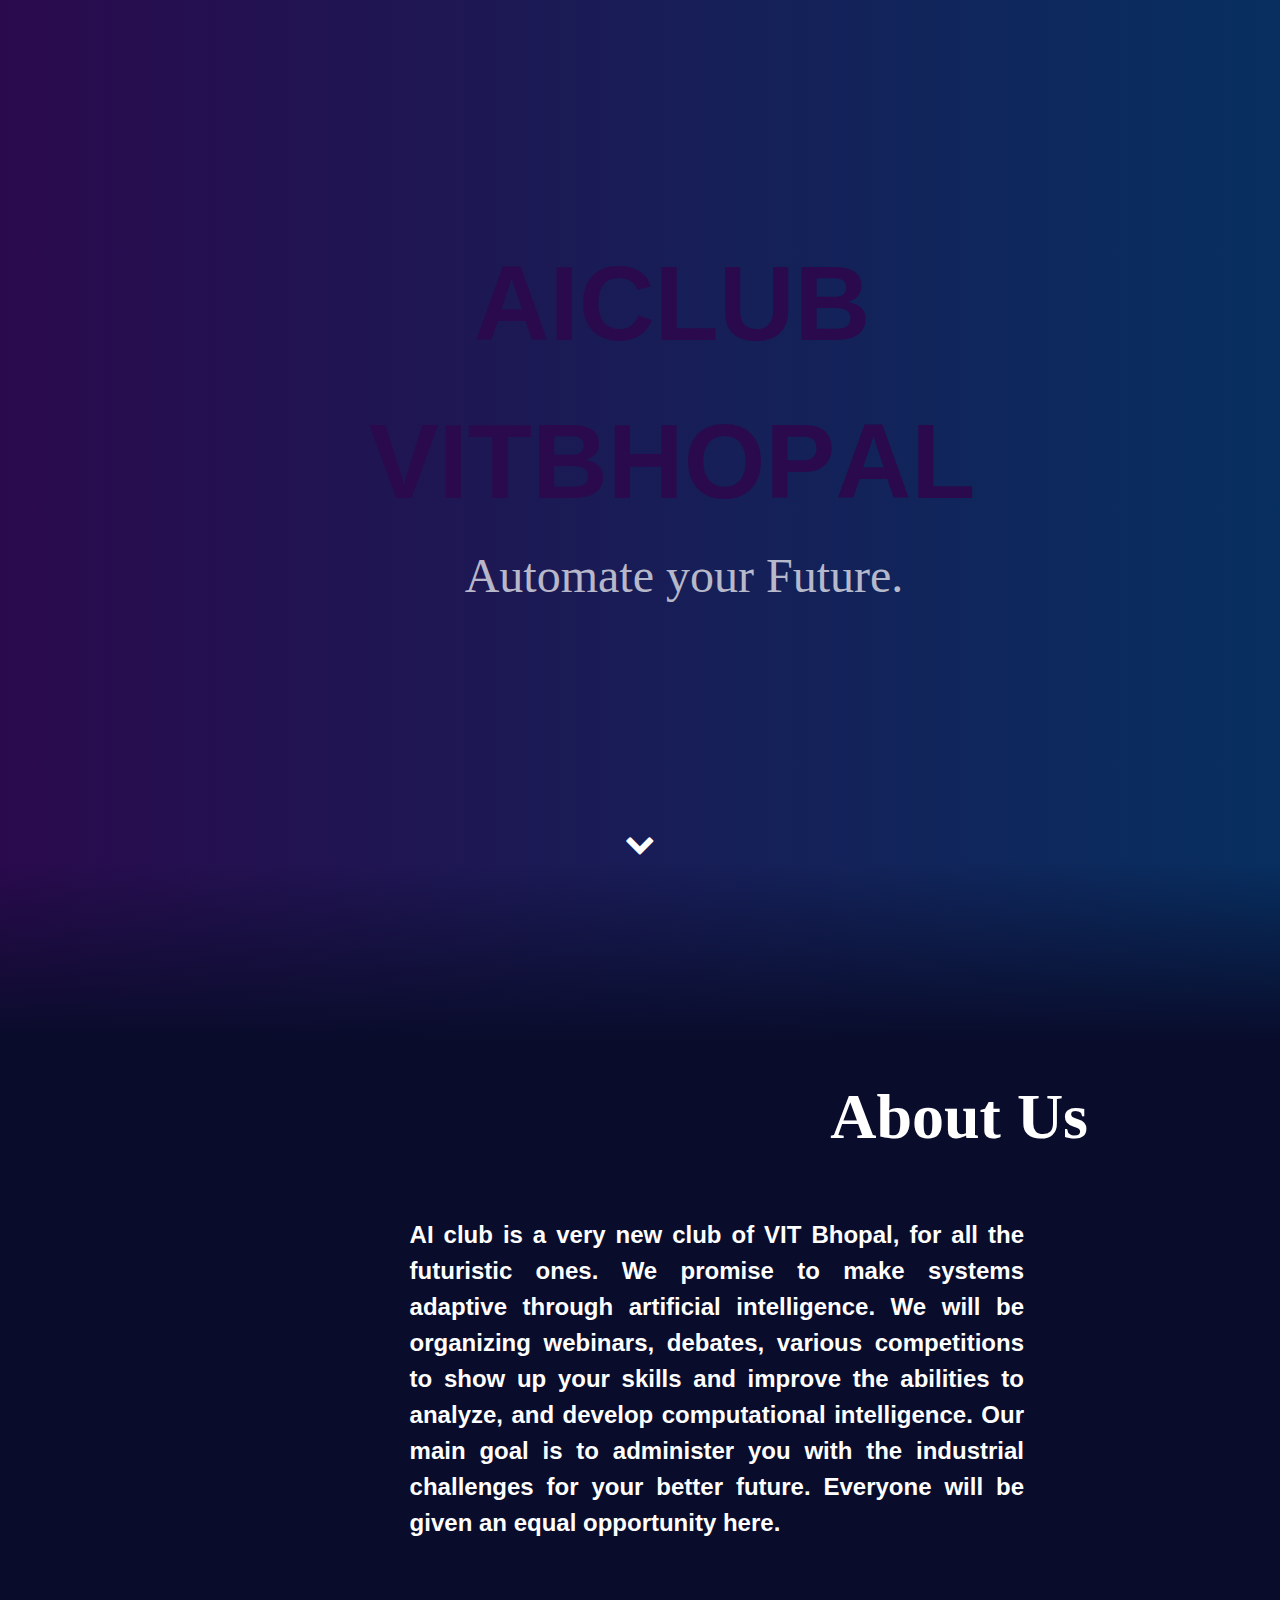
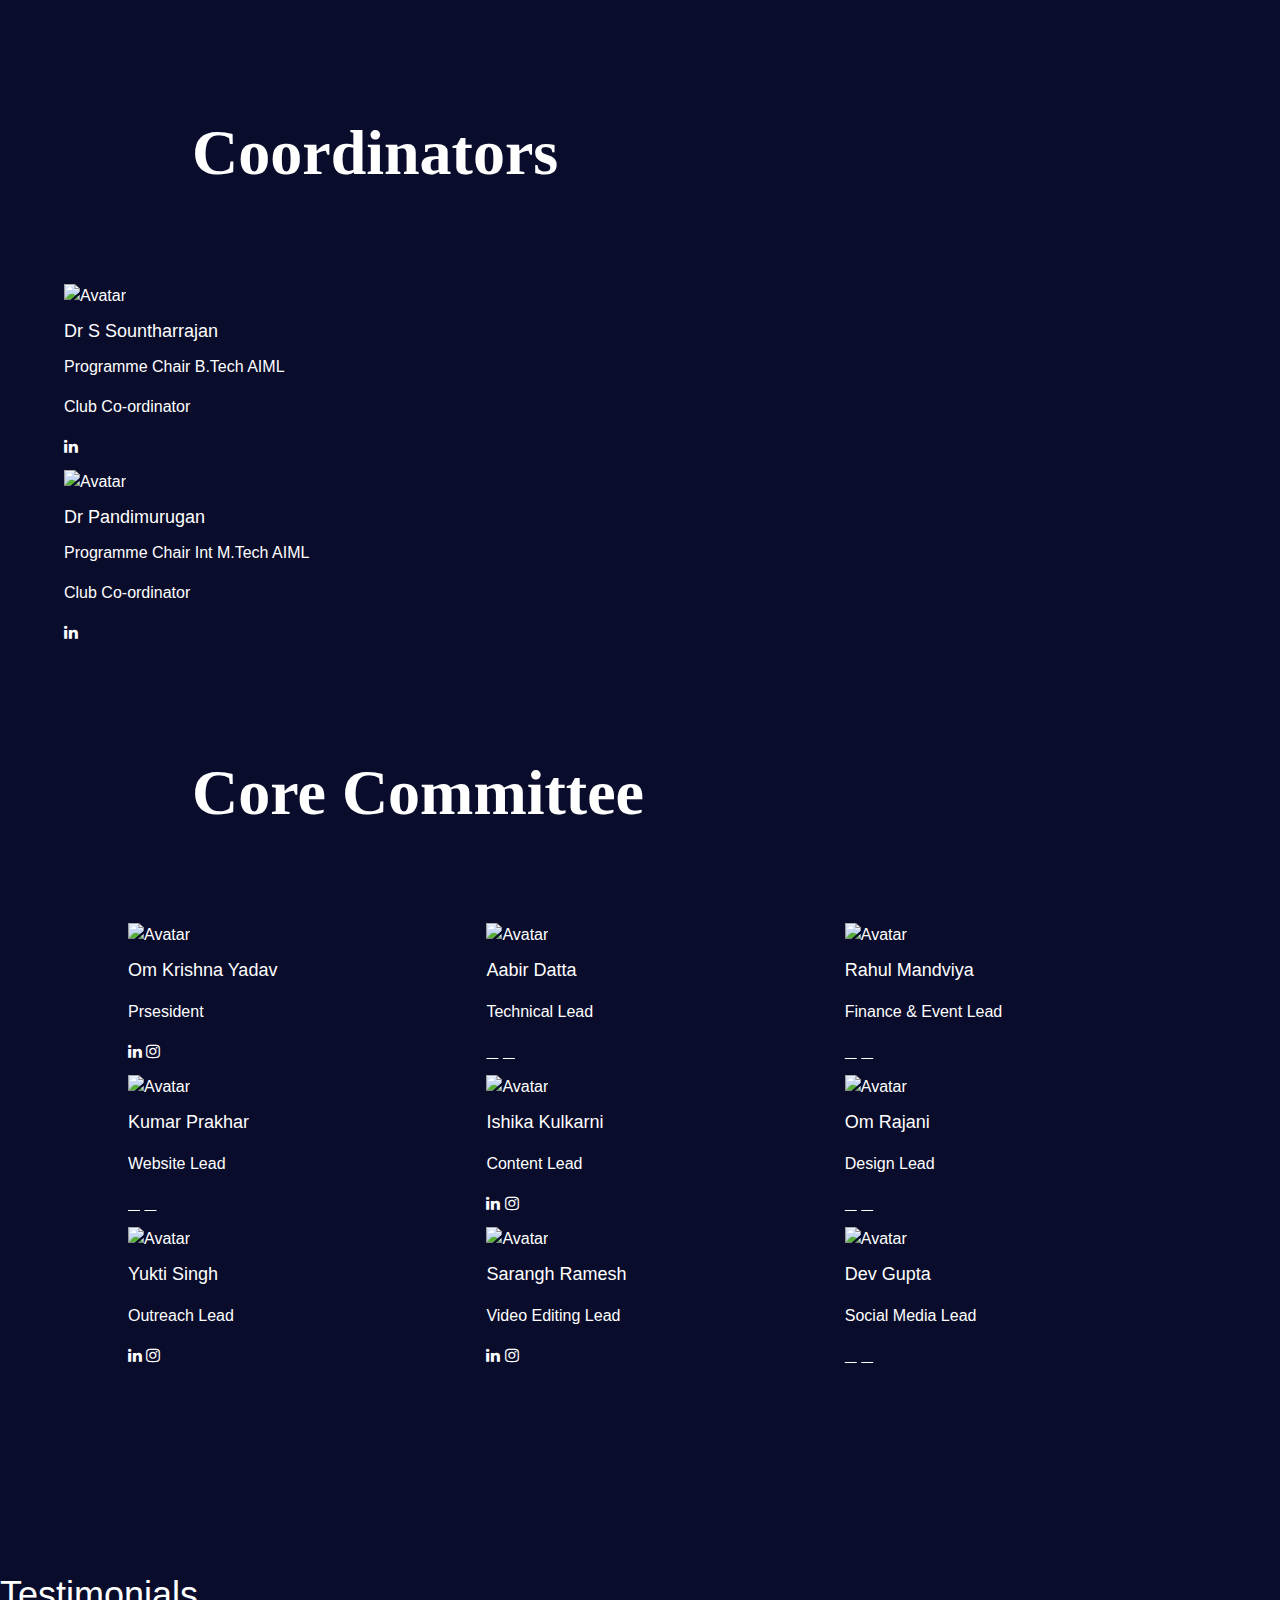
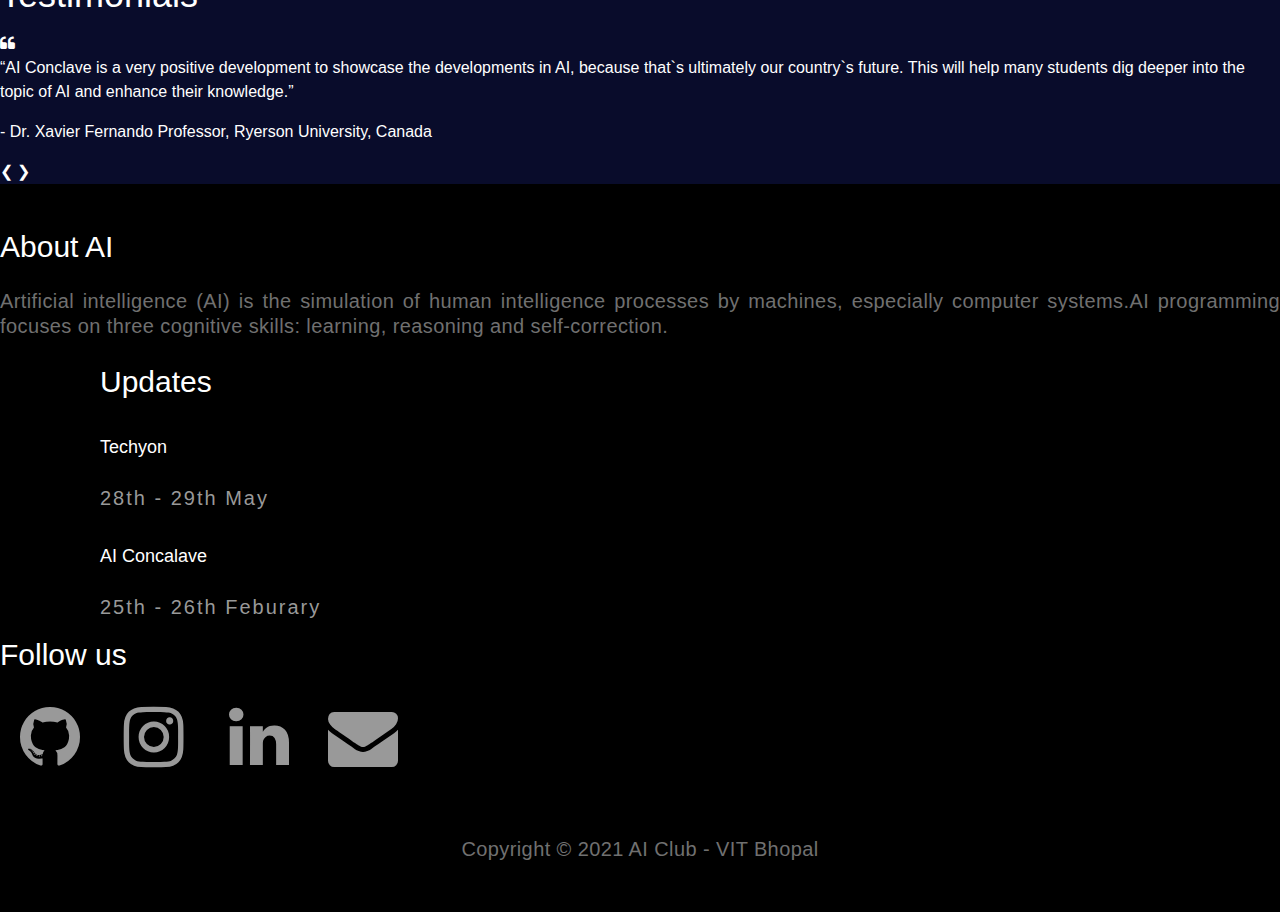
==== index.html @ 4a853c62 "Update index.html" ====
<!DOCTYPE html>
<html lang="en">
<head>
  <meta charset="UTF-8">
  <meta name="viewport" content="width=device-width, initial-scale=1.0">
  <title>AI Club | VIT Bhopal</title>
  <link rel="icon" href="images/icon.png">
  <link href="https://cdn.jsdelivr.net/npm/bootstrap@5.0.0-beta1/dist/css/bootstrap.min.css" rel="stylesheet"
    integrity="sha384-giJF6kkoqNQ00vy+HMDP7azOuL0xtbfIcaT9wjKHr8RbDVddVHyTfAAsrekwKmP1" crossorigin="anonymous">
  <link rel="stylesheet" href="https://www.w3schools.com/w3css/4/w3.css">
  <link rel="stylesheet" href="https://cdnjs.cloudflare.com/ajax/libs/font-awesome/4.7.0/css/font-awesome.min.css">
  <link rel="stylesheet" href="css/owl.carousel.min.css">
  <link rel="stylesheet" href="css/owl.theme.css">
  <link rel="stylesheet" href="css/styles.css">
  <link rel="stylesheet" href="css/home.css">
  <link rel="stylesheet" href="css/loader.css">
</head>
<body onload="load()">
  <!-- Loader -->
  <div id="loader"></div>
  <script>
    var myVar;

    function load() {
      myVar = setTimeout(showPage, 3);
    }

    function showPage() {
      document.getElementById("loader").style.display = "none";
      document.getElementById("myDiv").style.display = "block";
    }
  </script>
  <!-- Navbar -->
  <div id="myDiv">
    <div class="topnav" id="myTopnav">
      <a class="res list-res" style="padding-left:1.25vw; padding-right: 1.25vw;"><img src="images/vit-logo.png" alt=""
          style="width: 10vw;"></a>
      <a class="img" style="padding-left:1.25vw; padding-right: 1.25vw;"><img src="images/res-logo.png" alt=""
          style="height: 8vh;"></a>
      <a href="#" class="active res">Home</a>
      <a class="res list-res" style="padding-left:1.25vw; padding-right: 1.25vw;"><img src="images/club-logo.png" alt=""
          style="width: 5vw"></a>
      <a class="passive res" href="events.html">Events</a>
      <a class="passive res" href="people.html">People</a>
      <a class="passive res" href="https://medium.com/ai-club-vit-bhopal" target="_blank">Blogs</a>
      <a class="passive res" href="contact.html">Contact Us</a>
      <a class="blank res list-res"></a>
      <a href="javascript:void(0);" class="icon" onclick="myFunction()">
        <i class="fa fa-bars" style="font-size: 2em;"></i>
      </a>
    </div>
    <!-- Body -->
    <section>
      <header class="head row">
        <div class="col-md-6 home-txt">
          <div class="words word-1">
            <span>A</span>
            <span>I</span>
            <span> </span>
            <span>C</span>
            <span>L</span>
            <span>U</span>
            <span>B</span>
          </div>
          <div class="words word-2">
            <span>V</span>
            <span>I</span>
            <span>T</span>
            <span> </span>
            <span>B</span>
            <span>H</span>
            <span>O</span>
            <span>P</span>
            <span>A</span>
            <span>L</span>
          </div>
          <div id="parent">&nbsp;&nbsp;Automate your Future.<div id="border"></div>
          </div>
        </div>
        <div class="col-md-6">
          <img src="images/home-img.png" class="home-img" alt="">
        </div>
      </header>
      <div class="mouse-wrap">
        <a href="#merge"><i class="fa fa-chevron-down mouse"></i></a>
      </div>
      <div class="merge" id="merge">
      </div>
      <div class="content">
        <div class="about" id="about">
          <h1>About Us</h1>
          <p>AI club is a very new club of VIT Bhopal, for all the futuristic ones. We promise to make systems adaptive
            through artificial intelligence. We will be organizing webinars, debates, various competitions to show up
            your skills and improve the abilities to analyze, and develop computational intelligence. Our main goal is
            to administer you with the industrial challenges for your better future. Everyone will be given an equal
            opportunity here.</p>
        </div>
        <div class="vision" id="vision">
          <img src="images/vision.png" class="vision-img" alt="">
        </div>
        <div class="people" id="people">
          <h1>Coordinators</h1>
          <div class="gridh">
            <div class="flip-card">
              <div class="flip-card-inner">
                <div class="flip-card-front">
                  <img src="images/sountharrajan.jpg" alt="Avatar">
                </div>
                <div class="flip-card-back">
                  <h5>Dr S Sountharrajan</h5>
                  <p1>Programme Chair B.Tech AIML</p1>
                  <p>Club Co-ordinator</p>
                  <h6><a href="https://www.linkedin.com/in/pandimurugan-v-47a281157/" class=""><i
                        class="fa fa-linkedin"></i></a>
                  </h6>
                </div>
              </div>
            </div>
            <div class="flip-card">
              <div class="flip-card-inner">
                <div class="flip-card-front">
                  <img src="images/pandimurugan.jpg" alt="Avatar">
                </div>
                <div class="flip-card-back">
                  <h5>Dr Pandimurugan</h5>
                  <p1>Programme Chair Int M.Tech AIML</p1>
                  <p>Club Co-ordinator</p>
                  <h6><a href="https://www.linkedin.com/in/sountharrajan/" class=""><i class="fa fa-linkedin"></i></a>
                  </h6>
                </div>
              </div>
            </div>
          </div>
          <h1>Core Committee</h1>
          <div class="grid">
            <div class="flip-card">
              <div class="flip-card-inner">
                <div class="flip-card-front">
                  <img src="images/seniors/om_krishna.jpeg" alt="Avatar">
                </div>
                <div class="flip-card-back">
                  <h5>Om Krishna Yadav</h5>
                  <p>Prsesident</p>
                  <h6><a href="https://www.linkedin.com/in/om-krishna-yadav-6700b4146/" class=""><i
                        class="fa fa-linkedin"></i></a>
                    <a href="#" class="pl-4"><i class="fa fa-instagram"></i></a></h6>
                </div>
              </div>
            </div>
            <div class="flip-card">
              <div class="flip-card-inner">
                <div class="flip-card-front">
                  <img src="images/seniors/Aabir_Dutta.jpeg" alt="Avatar">
                </div>
                <div class="flip-card-back">
                  <h5>Aabir Datta</h5>
                  <p>Technical Lead</p>
                  <h6><a href="https://www.linkedin.com/in/aabir-datta-0115821b1" class=""><i
                        class="fab fa-linkedin"></i></a>
                    <a href="https://instagram.com/aabir.13?utm_medium=copy_link" class="pl-4"><i
                        class="fab fa-instagram"></i></a></h6>
                </div>
              </div>
            </div>
            <div class="flip-card">
              <div class="flip-card-inner">
                <div class="flip-card-front">
                  <img src="images/seniors/rahul_mandviya.jpg" alt="Avatar">
                </div>
                <div class="flip-card-back">
                  <h5>Rahul Mandviya</h5>
                  <p>Finance & Event Lead</p>
                  <h6><a href="https://www.instagram.com/rahulm0106/" class=""><i class="fab fa-linkedin"></i></a>
                    <a href="https://www.linkedin.com/in/rahul-mandviya-b69b46199/" class="pl-4"><i
                        class="fab fa-instagram"></i></a></h6>
                </div>
              </div>
            </div>
            <div class="flip-card">
              <div class="flip-card-inner">
                <div class="flip-card-front">
                  <img src="images/seniors/prakhar.jpg" alt="Avatar">
                </div>
                <div class="flip-card-back">
                  <h5>Kumar Prakhar</h5>
                  <p>Website Lead</p>
                  <h6><a href="https://www.linkedin.com/in/kumar-prakhar/" class=""><i class="fab fa-linkedin"></i></a>
                    <a href="https://www.instagram.com/kumar.prakhar_27/" class="pl-4"><i
                        class="fab fa-instagram"></i></a></h6>
                </div>
              </div>
            </div>
            <div class="flip-card">
              <div class="flip-card-inner">
                <div class="flip-card-front">
                  <img src="images/seniors/ishika.jpeg" alt="Avatar">
                </div>
                <div class="flip-card-back">
                  <h5>Ishika Kulkarni</h5>
                  <p>Content Lead</p>
                  <h6><a href="#" class=""><i class="fa fa-linkedin"></i></a>
                    <a href="#" class="pl-4"><i class="fa fa-instagram"></i></a></h6>
                </div>
              </div>
            </div>
            <div class="flip-card">
              <div class="flip-card-inner">
                <div class="flip-card-front">
                  <img src="images/seniors/Om Rajani.png" alt="Avatar">
                </div>
                <div class="flip-card-back">
                  <h5>Om Rajani</h5>
                  <p>Design Lead</p>
                  <h6><a href="http://www.linkedin.com/in/omrajani/" class=""><i class="fab fa-linkedin"></i></a>
                    <a href="http://www.instagram.com/om_rajani/" class="pl-4"><i class="fab fa-instagram"></i></a></h6>
                </div>
              </div>
            </div>
            <div class="flip-card">
              <div class="flip-card-inner">
                <div class="flip-card-front">
                  <img src="images/seniors/yukti.png" alt="Avatar">
                </div>
                <div class="flip-card-back">
                  <h5>Yukti Singh</h5>
                  <p>Outreach Lead</p>
                  <h6><a href="#" class=""><i class="fa fa-linkedin"></i></a>
                    <a href="#" class="pl-4"><i class="fa fa-instagram"></i></a></h6>
                </div>
              </div>
            </div>
            <div class="flip-card">
              <div class="flip-card-inner">
                <div class="flip-card-front">
                  <img src="images/seniors/Sarangh.jpg" alt="Avatar">
                </div>
                <div class="flip-card-back">
                  <h5>Sarangh Ramesh</h5>
                  <p>Video Editing Lead</p>
                  <h6><a href="#" class=""><i class="fa fa-linkedin"></i></a>
                    <a href="#" class="pl-4"><i class="fa fa-instagram"></i></a></h6>
                </div>
              </div>
            </div>
            <div class="flip-card">
              <div class="flip-card-inner">
                <div class="flip-card-front">
                  <img src="images/seniors/Dev_Gupta.jpeg" alt="Avatar">
                </div>
                <div class="flip-card-back">
                  <h5>Dev Gupta</h5>
                  <p>Social Media Lead</p>
                  <h6><a href="https://www.linkedin.com/in/dev-gupta-99a0ab1a9" class=""><i
                        class="fab fa-linkedin"></i></a>
                    <a href="https://instagram.com/_.dev.v__?utm_medium=copy_link" class="pl-4"><i
                        class="fab fa-instagram"></i></a></h6>
                </div>
              </div>
            </div>
          </div>
        </div>
        <div style="height: 20vh;"></div>
        <section class="testimonial" class="parallax-section">
          <h1>Testimonials</h1>
          <div class="row">
            <!-- Slideshow container -->
            <div class="slideshow-container">
              <!-- Full-width slides/quotes -->
              <div class="mySlides">
                <i class="fa fa-quote-left"></i><br>
                <q>AI Conclave is a very positive development to showcase the developments in AI, because that`s
                  ultimately our country`s future. This will help many students dig deeper into the topic of AI and
                  enhance their knowledge.</q>
                <p class="author">- Dr. Xavier Fernando Professor, Ryerson University, Canada</p>
              </div>
              <div class="mySlides">
                <i class="fa fa-quote-left"></i><br>
                <q>Conclaves like the AI Conclave, are super important because they create platforms for all kinds of
                  ideas and thoughts and without an idea you can evolve as a human or as a society. moreover, we need
                  such platforms to help students find their interests.</q>
                <p class="author">- Dr Rajendra Prasath Indian Institute of Information Technology, Sri City, Chittoor</p>
              </div>
              <div class="mySlides">
                <i class="fa fa-quote-left"></i><br>
                <q>I think AI Conclave was a great idea. What I liked about it is that there is a variety of topics and
                  choices of panelists and people speaking. It represents different shades of opinion and it touches
                  upon very topic in a very well organized manner.</q>
                <p class="author">- Dr. Onkar Krishna Research Associate, NTT Corporation, Japan</p>
              </div>
              <div class="mySlides">
                <i class="fa fa-quote-left"></i><br>
                <q>Conclaves like the AI Conclave are very important as they going to have ripples of good conversations all around, which will then reflect in the work of the students.</q>
                <p class="author">- Dr. Shailesh Kumar Chief Data Scientist, Centre of Excellence in AIML, Jio</p>
              </div>
              <!-- Next/prev buttons -->
              <a class="prev" onclick="plusSlides(-1)">&#10094;</a>
              <a class="next" onclick="plusSlides(1)">&#10095;</a>
            </div>
            <!-- Dots/bullets/indicators -->
            <div class="dot-container">
              <span class="dot" onclick="currentSlide(1)"></span>
              <span class="dot" onclick="currentSlide(2)"></span>
              <span class="dot" onclick="currentSlide(3)"></span>
              <span class="dot" onclick="currentSlide(4)"></span>
            </div>
          </div>
        </section>
      </div>
      <!-- Footer -->
      <footer id="footer">
        <div class="container">
          <div class="row">
            <div class="wow fadeInUp col-md-4 col-sm-4" data-wow-delay="0.6s">
              <h2>About AI</h2>
              <p style="text-align:justify;">Artificial intelligence (AI) is the simulation of human intelligence
                processes by machines, especially computer systems.AI programming focuses on three cognitive skills:
                learning, reasoning and self-correction.</p>
            </div>
            <div class="wow fadeInUp col-md-5 col-sm-4" data-wow-delay="0.9s">
              <h2>Updates</h2>
              <div>
                <h5>Techyon</h5>
                <h4>28th - 29th May</h4>
              </div>
              <div>
                <h5>AI Concalave</h5>
                <h4>25th - 26th Feburary</h4>
              </div>
            </div>
            <div class="wow fadeInUp col-md-3 col-sm-4" data-wow-delay="1s">
              <h2>Follow us</h2>
              <ul class="social-icon">
                <li><a href="https://github.com/aiclubvitbhopal" class="fa fa-github wow fadeIn"
                    data-wow-delay="1s"></a></li>
                <li><a href="https://www.instagram.com/aiclub.vitb/?hl=en" class="fa fa-instagram wow fadeInUp"
                    data-wow-delay="1.3s"></a></li>
                <li><a href="https://www.linkedin.com/company/aiclub-vitb" class="fa fa-linkedin wow fadeIn"
                    data-wow-delay="1.6s"></a></li>
                <li><a href="mailto:aiclub.vitbhopal@gmail.com" target="_blank" class="fa fa-envelope wow fadeInUp"
                    data-wow-delay="1.9s"></a></li>
              </ul>
            </div>
            <div class="clearfix"></div>
            <div class="col-md-12 col-sm-12">
              <p class="copyright-text">Copyright &copy; 2021 AI Club - VIT Bhopal</p>
            </div>
          </div>
        </div>
      </footer>
    </section>
  </div>
  <!-- Script -->
  <script>
    var slideIndex = 1;
    showSlides(slideIndex);

    function plusSlides(n) {
      showSlides(slideIndex += n);
    }

    function currentSlide(n) {
      showSlides(slideIndex = n);
    }

    function showSlides(n) {
      var i;
      var slides = document.getElementsByClassName("mySlides");
      var dots = document.getElementsByClassName("dot");
      if (n > slides.length) {
        slideIndex = 1
      }
      if (n < 1) {
        slideIndex = slides.length
      }
      for (i = 0; i < slides.length; i++) {
        slides[i].style.display = "none";
      }
      for (i = 0; i < dots.length; i++) {
        dots[i].className = dots[i].className.replace(" active", "");
      }
      slides[slideIndex - 1].style.display = "block";
      dots[slideIndex - 1].className += " active";
    }
  </script>
  <script>
    function myFunction() {
      var x = document.getElementById("myTopnav");
      if (x.className === "topnav") {
        x.className += " responsive";
      } else {
        x.className = "topnav";
      }
    }
    window.onscroll = function () {
      scrollFunction()
    };

    function scrollFunction() {
      if (document.body.scrollTop > 300 || document.documentElement.scrollTop > 300) {
        document.getElementById("myTopnav").style.top = "0";
      } else {
        document.getElementById("myTopnav").style.top = "0";
      }
      // about
      if (document.body.scrollTop > 400 || document.documentElement.scrollTop > 400) {
        document.getElementById("about").style.visibility = "visible";
        document.getElementById("about").style.opacity = "1";
      } else {
        document.getElementById("about").style.visibility = "hidden";
        document.getElementById("about").style.opacity = "0";
      }
      // vision
      if (document.body.scrollTop > 700 || document.documentElement.scrollTop > 700) {
        // document.getElementById("about").style.visibility = "hidden";
        // document.getElementById("about").style.opacity = "0";
        document.getElementById("vision").style.visibility = "visible";
        document.getElementById("vision").style.opacity = "1";
        // document.getElementById("people").style.visibility = "hidden";
        // document.getElementById("people").style.opacity = "0";
      } else {
        document.getElementById("vision").style.visibility = "hidden";
        document.getElementById("vision").style.opacity = "0";
      }
      // people
      if (document.body.scrollTop > 1500 || document.documentElement.scrollTop > 1500) {
        // document.getElementById("vision").style.visibility = "hidden";
        // document.getElementById("vision").style.opacity = "0";
        document.getElementById("people").style.visibility = "visible";
        document.getElementById("people").style.opacity = "1";
      } else {
        document.getElementById("people").style.visibility = "hidden";
        document.getElementById("people").style.opacity = "0";
      }
    }
  </script>
  <script src="https://cdn.jsdelivr.net/npm/@popperjs/core@2.5.4/dist/umd/popper.min.js"
    integrity="sha384-q2kxQ16AaE6UbzuKqyBE9/u/KzioAlnx2maXQHiDX9d4/zp8Ok3f+M7DPm+Ib6IU" crossorigin="anonymous">
  </script>
  <script src="https://cdn.jsdelivr.net/npm/bootstrap@5.0.0-beta1/dist/js/bootstrap.min.js"
    integrity="sha384-pQQkAEnwaBkjpqZ8RU1fF1AKtTcHJwFl3pblpTlHXybJjHpMYo79HY3hIi4NKxyj" crossorigin="anonymous">
  </script>
  <!-- SCRIPTS -->
  <script src="js/owl.carousel.min.js"></script>
</body>
</html>
---- css/styles.css ----
*{
    box-sizing: border-box;
}

@import url('https://fonts.googleapis.com/css2?family=Oxygen:wght@300;400&display=swap');

@import url('https://fonts.googleapis.com/css2?family=Pacifico&family=Source+Code+Pro&display=swap');

@font-face {
    font-family: CrackedCode;
    src: url('../font/CrackedCode.ttf');
}
@font-face {
    font-family: android;
    src: url('../fonts/android-7.regular.ttf');
}

@font-face {
    font-family: pdark;
    src: url('../font/pdark.ttf');
}

@font-face {
    font-family: circuitboard;
    src: url('../font/Circuitboard-pnEy.ttf');
}

body {
    background-color: rgb(9,12,43);
    /* background-image: linear-gradient(to right, red,orange,yellow,green,blue,indigo,violet); */
    background-image: linear-gradient(to right, rgb(42,10,77),rgb(07,47,96));
    font-size: 16px;
    font-family: Arial, Helvetica, sans-serif;
    margin: 0;
    width: 100vw;
    overflow: hidden;
}

body::-webkit-scrollbar {
    display: none;
}

.topnav {
    position: fixed;
    overflow: visible;
    background-color: rgba(0, 0, 0, 0.6);
    top: -12vh;
    transition: top 0.2s;
    z-index: 10;
    height: 12vh;
    /* vertical-align: middle; */
    /* z-index: ; */
}
  
.topnav a {
    float:left;
    /* display: block; */
    color: #f2f2f2;
    text-align: center;
    padding-top: 12px;
    text-decoration: none;
    font-size: 17px;
    height: 10vh;
    font-weight:700;
    /* vertical-align: middle; */
    /* overflow: hidden; */
}
/* center{
    position: absolute;
    top: 50%;
    left: 50%;
    transform: translate(-50%, -50%);
} */
/* .topnav a:hover {
    background-color: #ddd;
    color: black;
} */

.topnav a.active {
    margin-top: 3vh;
    height: 6vh;
    width: 10vw;
    background-color: #0dc8c4;
    color: white;
}

.topnav a.passive {
    margin-top: 3vh;
    height: 6vh;
    width: 10vw;
    background-color: #fd9207;
    color: white;
}

.topnav a.blank {
    position: relative;
    margin-top: 3vh;
    height: 6vh;
    width: 30vw;
    background-color: #fd9207;
    color: white;
}

.topnav a.img {
    display: none;
}

.topnav .icon {
    display: none;
}

@media screen and (max-width: 900px) {
    .topnav {
        position: fixed;
        background-color: rgba(0, 0, 0, 0.6);
        height: 10vh;
    }
    .topnav a{
        height: 9vh;
    }
    .topnav a.res {display: none;}
    .topnav a.icon {
      float: right;
      display: block;
      width: 12vw;
      /* margin-left: 37vw; */
      padding-right: 5vw;
      padding-top: 2.3vh;
    }
    .topnav a.img{
        display: block;
        padding-top: 1vh;
        width: 88vw;
        text-align: left
        /* padding-top: 200px; */
    }
}
  
@media screen and (max-width: 900px) {
    .topnav.responsive {position: fixed;}
    .topnav.responsive .icon {
      position: fixed;
      right: 0;
      top: 0;
      /* padding-right: 5vw; */
    }
    .topnav.responsive .list-res {
        display: none;
      }
    .topnav.responsive a {
      float: none;
      display: block;
      text-align: left;
    }
    .topnav a.active {
        margin-top: 0vh;
        height: 6vh;
        width: 100vw;
        background-color: #fd9207;
        color: white;
        padding-left: 30px;
    }
    .topnav a.passive {
        margin-top: 0vh;
        height: 6vh;
        width: 100vw;
        background-color: #fd9207;
        color: white;
        padding-left: 30px;
    }      
}

/*---------------------------------------
   Contact section              
-----------------------------------------*/

.contact{
    background-color: inherit;
}
form{
    width: 70%;
    margin: 0 auto;
}

form label{
    font-size: 1rem;
}
input,
select,
textarea{
    width: 100%;
    padding: 1rem;
    margin-top: 3px;
    border: none;
    outline-color: #2f67cd;
}
input[type="submit"]{
    width: initial;
    background-color: rgba(148, 253, 87, 0.733);
    color: black;
    padding-top:0.5rem;
    padding-bottom: 0.5rem;
    border-radius: 0.8rem;
    cursor: pointer;
    transition: background-color 650ms;
}
input[type="submit"]:hover{
    color:#221e3f;
    background-color: grey;
}
/*END CONTACT*/


/*---------------------------------------
   Footer section              
-----------------------------------------*/

footer {
    background: #000000;
    color: #ffffff;
    padding-top: 2rem;
    padding-bottom: 2rem;
}

footer p{
    color: #707070;
    font-size: 20px;
    line-height: 25px;
    letter-spacing: 0.4px;
    text-decoration: none !important;
    outline: none;
    font-family: 'Lora', sans-serif
}

footer .col-md-5 {
    position: relative;
    left: 100px;
}

footer .col-md-5 div {
    padding-top: 10px;
}

footer h4 {
    margin-top: 0px;
    color: #999;
    letter-spacing: 2px;
    margin-top: 22px;
    font-family: 'Lora', sans-serif
}

footer .copyright-text {
    padding-top: 30px;
    text-align: center;
    color: #707070;
    transition: all 0.4s ease-in-out;
}

.copyright-text a:hover {
    color: #ffffff;
}


/*---------------------------------------
   Social icon             
-----------------------------------------*/

.social-icon {
    position: relative;
    padding: 0;
    margin: 0;
}

.social-icon li {
    display: inline-block;
    list-style: none;
}

.social-icon li a {
    color: #999;
    border-radius: 100px;
    font-size: 70px;
    text-decoration: none;
    transition: all 0.4s ease-in-out;
    width: 100px;
    height: 100px;
    line-height: 100px;
    text-align: center;
    vertical-align: middle;
}

.social-icon li a:hover {
    background: #ffffff;
}
/* .footer {
    bottom: 0;
    width: 100vw;
    height: auto;
    background-color: rgba(0, 0, 0, 0.5);
    color: white;
    text-align: center;
}
.footer h1{
    text-align: center;
    font-size: 5em;
    font-weight: 900;
}

.fr{
    text-align: center !important;
    padding-top: 4vh;
    padding-bottom: 2vh;
}

.fr a:active{
    text-align: center !important;
    padding-bottom: 1vh;
    color: red;
} */

.mouse {
    font-size:30px;color:white;
}
.mouse:hover{
    margin-top: -10em;
    transition: 0.5s;
    color: rgb(83, 83, 83);
}
.mouse-wrap{
    margin-top: -18vh;
    text-align: center;
}
@media screen and (max-width: 900px) {
    footer {
        text-align: center;
    }
    footer .col-md-5 {
        left: 0px;
        padding-top: 30px;
        padding-bottom: 30px;
    }
    .mouse-wrap{
        margin-top: -5vh;
        text-align: center;
    }   
}
---- css/home.css ----
body {
    color: white;
}

@font-face {
    font-family: android;
    src: url('../fonts/android-7.regular.ttf');
}

.head{
    position: relative;
    width: 100vw;
    height: 110vh;
    /* top: -10vh; */
    margin: 0;
    padding: 0;
    /* background-color: #f4d03f; */
    background-image: linear-gradient(to right, rgb(42,10,77),rgb(07,47,96));
    z-index: -10;

}
.home-img{
    width: 80%;
    padding: 10em;
    padding-top: 10em;
    padding-left: 10vw;
    padding-right: 2vw;
}

.home-txt{
    padding-top: 25vh;
    padding-left: 5vw;
    padding-right: 0;
}
.words {
    color: #f4d03f;
    font-size: 0;
    /* line-height: 1.5; */
    text-align: center;
    color: rgb(42,10,77);
    font-weight: 800;
    /* font-size: 6em; */
    /* font-family: android; */
  }
  
  .words span {
    font-size: 7rem;
    display: inline-block;
    animation: move 3s ease-in-out infinite;
  }
  
  @keyframes move {
    0% {
      transform: translate(-30%, 0);
    }
    50% {
      text-shadow: 0 25px 50px rgba(255, 255, 255, 0.75);
    }
    100% {
      transform: translate(30%, 0);
    }
  }
  
  .words span:nth-child(2) {
    animation-delay: 0.5s;
  }
  
  .words span:nth-child(3) {
    animation-delay: 1s;
  }
  
  .words span:nth-child(4) {
    animation-delay: 1.5s;
  }
  
  .words span:nth-child(5) {
    animation-delay: 2s;
  }
  
  .words span:nth-child(6) {
    animation-delay: 2.5s;
  }
  
  .words span:nth-child(7) {
    animation-delay: 3s;
  }

  .words span:nth-child(8) {
    animation-delay: 3.5s;
  }
  
  .words span:nth-child(9) {
    animation-delay: 4s;
  }
  
  .words span:nth-child(10) {
    animation-delay: 4.5s;
  }
  
.home-txt h1{
    text-align: center;
    color: white;
    font-weight: 800;
    font-size: 6em;
    font-family: android;
}
.home-txt h2{
    text-align: center;
    color: white;
    font-weight: 800;
    font-size: 3em;
    font-family: android;
    /* animation: animated-text 2s steps(30,end) 1s 1 normal both; */
}
#parent {
  /* height: 40px; */
  text-align: center;
  white-space: nowrap;
  overflow: hidden; 
  font-family: android;  
  font-size: 3em;
  color: rgba(255,255,255,.70);
  position: relative;
}

#border {
  border-bottom: solid 3px rgba(0,255,0,.75);
  position: absolute;
  right: -7px;
  width: 20px;
}

/* Animation */
#parent {
  animation: animated-text 2s steps(30,end) 1s 1 normal both;
}

#border {
   animation: animated-cursor 600ms steps(30,end) infinite;
}

/* text animation */

@keyframes animated-text{
  from{width: 0;}
  to{width: 705px;}
}

/* cursor animations */

@keyframes animated-cursor{
  from{border-bottom-color: rgba(0,255,0,.75);}
  to{border-bottom-color: transparent;}
}
@media screen and (max-width: 900px) {
    .head{
        position: relative;
        width: 100vw;
        height: 100vh;
        /* top: -10vh; */
        margin: 0;
        padding: 0;
        /* background-color: #090c2b; */
        background-image: linear-gradient(to right, rgb(42,10,77),rgb(07,47,96));
        z-index: -10;
        overflow: hidden;
    }
    .home-img{
        width: 100%;
        /* padding: 10em; */
        padding-top: 4em;
        text-align: center;
        padding-left: 8vw;
        padding-right: 8vw;
    }
    .words {
        color: #f4d03f;
        font-size: 0;
        /* line-height: 1.5; */
        text-align: center;
        color: rgb(07,47,96);
        font-weight: 800;
        /* font-size: 6em; */
        /* font-family: android; */
      }
      
      .words span {
        font-size: 3.2rem;
        font-weight: 800;
        display: inline-block;
        animation: move 3s ease-in-out infinite;
      }
      
    .home-txt{
        padding-top: 14vh;
        padding-left: 5vw;
        padding-right: 5vw;
    }
    .home-txt h1{
        /* margin: 0 auto; */
        text-align: center;
        /* vertical-align: middle; */
        /* justify-content: center; */
        color: white;
        font-weight: 800;
        font-size: 3em;
    }
    #parent { 
        padding-top: 5vh;
        font-size: 1.3em;
      }
      @keyframes animated-text{
        from{width: 0;}
        to{width:90.7%;}
      }
}
.content{
    width: 100vw;
    height: auto;
    /* top: -10vh; */
    margin: 0;
    padding: 0;
    background-color: rgb(9,12,43);
    /* background-image: linear-gradient(to bottom, transparent,rgb(9,12,43),rgb(9,12,43),rgb(9,12,43),rgb(9,12,43),rgb(9,12,43),rgb(9,12,43),rgb(9,12,43),rgb(9,12,43),rgb(9,12,43),rgb(9,12,43),rgb(9,12,43),rgb(9,12,43),rgb(9,12,43),rgb(9,12,43)); */
    /* background-image: linear-gradient(to bottom, transparent,rgb(9,12,43) 95%); */
    /* border-top: 5vh solid red; */
    /* border-image: linear-gradient(to bottom, transparent,rgb(9,12,43) 95%); */
    z-index: -10;
}
.merge{
    width: 100vw;
    height: 20vh;
    margin-left: 0vw;
    /* background-color: red;  */
    background-image: linear-gradient(to bottom, transparent,rgb(9,12,43));
    color: white;
    z-index: -10;
}
.about{
    display: block;
    /* visibility: hidden;
    opacity: 0; */
    transition: visibility 0s, opacity 1s;
    width: 90vw;
    height: 60vh;
    margin-left: 5vw;
    /* background-color: rgb(9,12,43); */
    color: white;
    z-index: -10;
}
.about h1{
    font-size: 4em;
    font-weight: 800;
    float: right;
    /* width: 100%; */
    padding-top: 2vh;
    padding-right: 10vw;
    font-family: android;
}
.about p{
    position: relative;
    text-align: justify;
    font-size: 1.5em;
    font-weight: 600;
    float: right;
    width: 70%;
    padding-top: 2vh;
    padding-right: 15vw;
    /* z-index: -8; */
}
.vision{
    display: block;
    /* visibility: hidden;
    opacity: 0; */
    transition: visibility 0s, opacity 1s;
    width: 90vw;
    height: auto;
    margin-left: 5vw;
    /* background-color: rgb(9,12,43); */
    color: white;
    z-index: -10;
    justify-content: center;
}
.vision h1{
    font-size: 4em;
    font-weight: 800;
    /* float: right; */
    padding-top: 2vh;
    padding-left: 10vw;
    font-family: android;
}
.vision-img{
    width: 50vw;
    margin-left: 20vw;
    /* bottom: 0; */
}
.people{
    display: block;
    /* visibility: hidden;
    opacity: 0; */
    transition: visibility 0s, opacity 1s;
    width: 90vw;
    height: auto;
    margin-left: 5vw;
    /* background-color: rgb(9,12,43); */
    z-index: -10;
}
.people h1{
    font-size: 4em;
    font-weight: 800;
    /* float: right; */
    padding-top: 10vh;
    padding-bottom: 8vh;
    padding-left: 10vw;
    font-family: android;
}
@media screen and (max-width: 900px) {
    .about{
        display: block;
        /* visibility: hidden;
        opacity: 0; */
        transition: visibility 0s, opacity 1s;
        width: 90vw;
        height: 60vh;
        margin-left: 5vw;
        /* background-color: black; */
        color: white;
        z-index: -10;
    }
    .about h1{
        text-align: center;
        font-size: 2em;
        font-weight: 800;
        float: right;
        /* width: 100%; */
        padding-top: 2vh;
        /* padding-right: 10vw; */
        font-family: android;
    }
    .about p{
        position: relative;
        text-align: justify;
        font-size: 0.9em;
        font-weight: 600;
        float: right;
        width: 100%;
        padding-top: 2vh;
        padding-right: 15vw;
    }
    .vision{
        display: block;
        /* visibility: hidden;
        opacity: 0; */
        transition: visibility 0s, opacity 1s;
        width: 90vw;
        height: auto;
        margin-left: 5vw;
        /* background-color: red; */
        color: white;
        z-index: -10;
        justify-content: center;
    }
    .vision-img{
        width: 90vw;
        margin-left: 0vw;
        padding-top: 0vh;
        padding-bottom: 5vh;
        /* bottom: 0; */
    }
    .people{
        display: block;
        /* visibility: hidden;
        opacity: 0; */
        transition: visibility 0s, opacity 1s;
        width: 90vw;
        height: auto;
        margin-left: 5vw;
        /* background-color: blue; */
        z-index: -10;
        overflow: hidden;
    }
    .people h1{
        text-align: center;
        font-size: 2em;
        font-weight: 800;
        /* float: right; */
        padding-top: 2vh;
        padding-left: 0vw;
        font-family: android;
    }
}

.card {
    box-shadow: 0 10px 20px 0 rgba(255, 255, 255, 0.301);
    max-width: 20vw;
    margin: auto;
    text-align: center;
    background-color: black;
    color: white;
}

.card:hover {
    transform: scale(1.2);
    transition: 0.5s;
}

.card h2{
    font-size: 1.5em;
    font-weight: 600;
    padding-left: 0;
    font-family: Verdana, Geneva, Tahoma, sans-serif;
}
  
.title {
    color: grey;
    font-size: 18px;
}
.grid{
    padding-left: 5vw;
    padding-right: 5vw;
    display: grid;
    grid-template-columns: repeat(auto-fill, minmax(23%, 1fr));
    grid-template-rows: auto;
    grid-gap: 0 5%;
}
.heads {
    box-shadow: 0 4px 8px 0 rgba(255, 255, 255, 0.301);
    max-width: 18vw;
    margin: auto;
    text-align: center;
    background-color: black;
    color: white;
    padding-bottom: 0.1vh;
    margin-bottom: 8vh;
}

.heads:hover {
    transform: scale(1.1);
    transition: 0.5s;
}

.heads h2{
    font-size: 1.2em;
    font-weight: 600;
    padding-left: 0;
    font-family: Verdana, Geneva, Tahoma, sans-serif;
}
.grid .heads .img
{
  width: 18vw;
  height: 18vw;
  margin: 0 auto;
  /* border-radius: 50%; */
  overflow: hidden;
}
.grid .heads .img img
{
  width: 100%;
}
@media screen and (max-width: 900px) {
    .card {
        /* box-shadow: 0 10px 20px 0 rgba(255, 255, 255, 0.301); */
        max-width: 80vw;
        margin: auto;
        text-align: center;
        background-color: black;
        color: white;
        margin-bottom: 2vh;
    }
    
    .card:hover {
        transform: scale(1.2);
        transition: 0.5s;
      }
    
    .card h1{
        font-size: 1.5em;
        padding-left: 0;
        font-family: Verdana, Geneva, Tahoma, sans-serif;
    }
      
    .title {
        color: grey;
        font-size: 18px;
    }
    .grid{
        padding-left: 2vw;
        padding-right: 2vw;
        display: grid;
        grid-template-columns: repeat(auto-fill, minmax(40%, 1fr));
        grid-template-rows: auto;
        grid-gap: 0 5%;
    }
    .heads {
        box-shadow: 0 4px 8px 0 rgba(255, 255, 255, 0.301);
        max-width: 40vw;
        height: 55vw;
        margin: auto;
        text-align: center;
        background-color: black;
        color: white;
        padding-bottom: 0.1vh;
        margin-bottom: 1.5vh;
    }
    
    .heads:hover {
        transform: scale(1.1);
        transition: 0.5s;
    }
    
    .heads h2{
        margin-top: 2.5vw;
        font-size: 0.8em;
        padding-left: 0;
        font-family: Verdana, Geneva, Tahoma, sans-serif;
    }
    .heads p{
        margin-top: -2vw;
        font-size: 0.8em;
        padding-left: 0;
        font-family: Verdana, Geneva, Tahoma, sans-serif;
    }
    .grid .heads .img
    {
    width: 40vw;
    height: 40vw;
    margin: 0 auto;
    /* border-radius: 50%; */
    overflow: hidden;
    }
    .grid .heads .img img
    {
    width: 100%;
    }
}
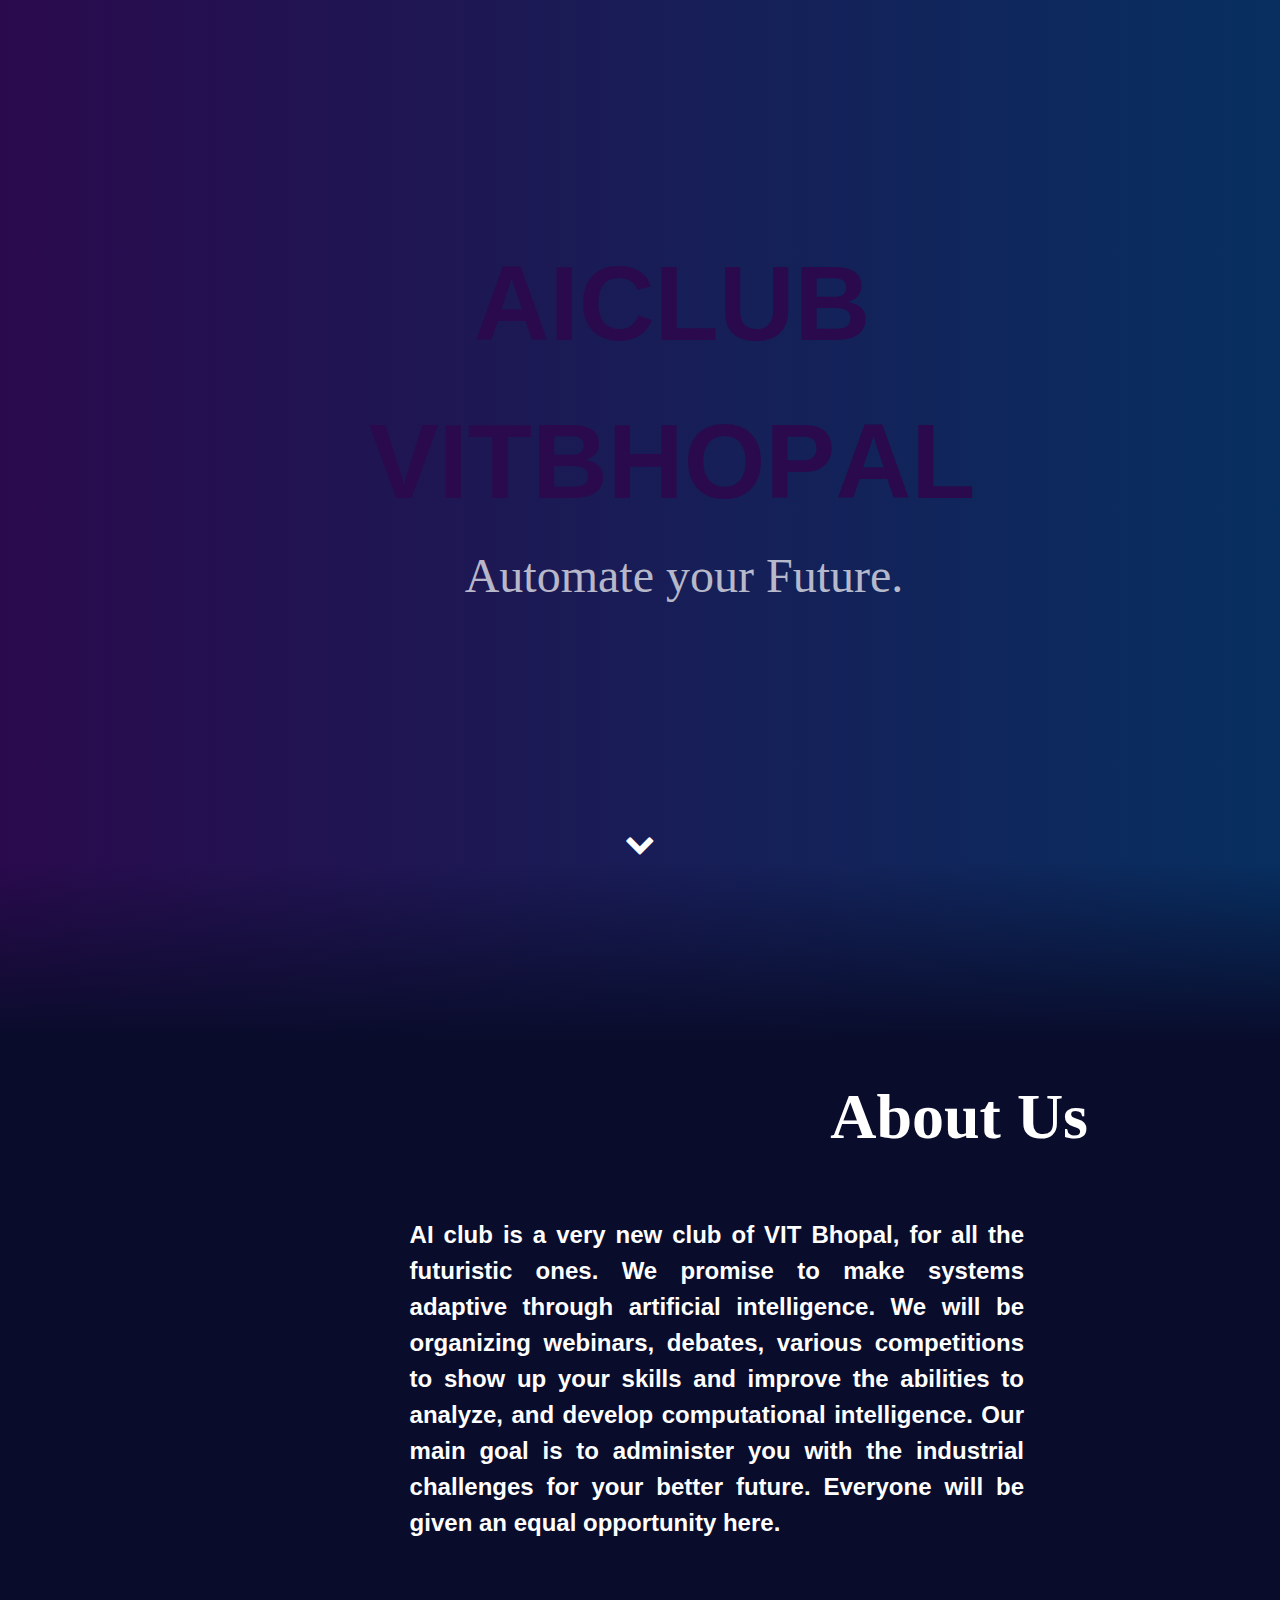
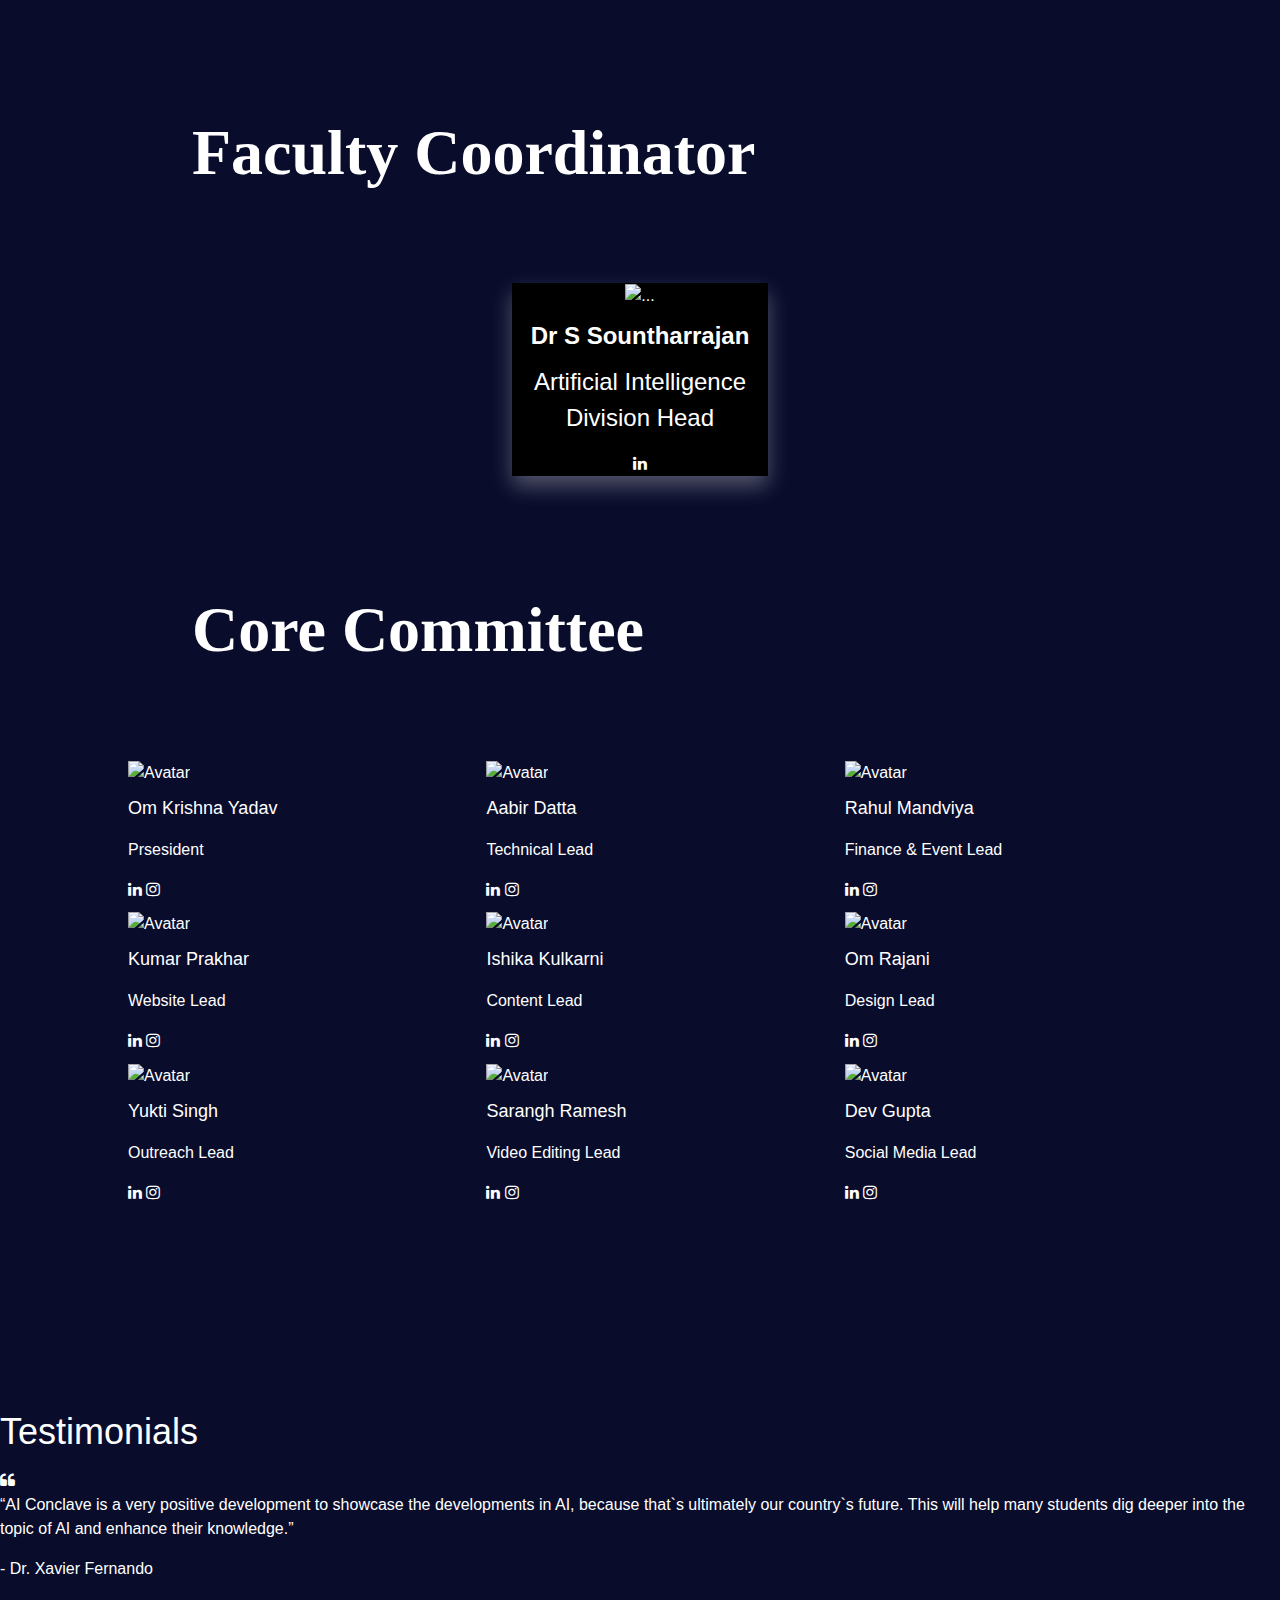
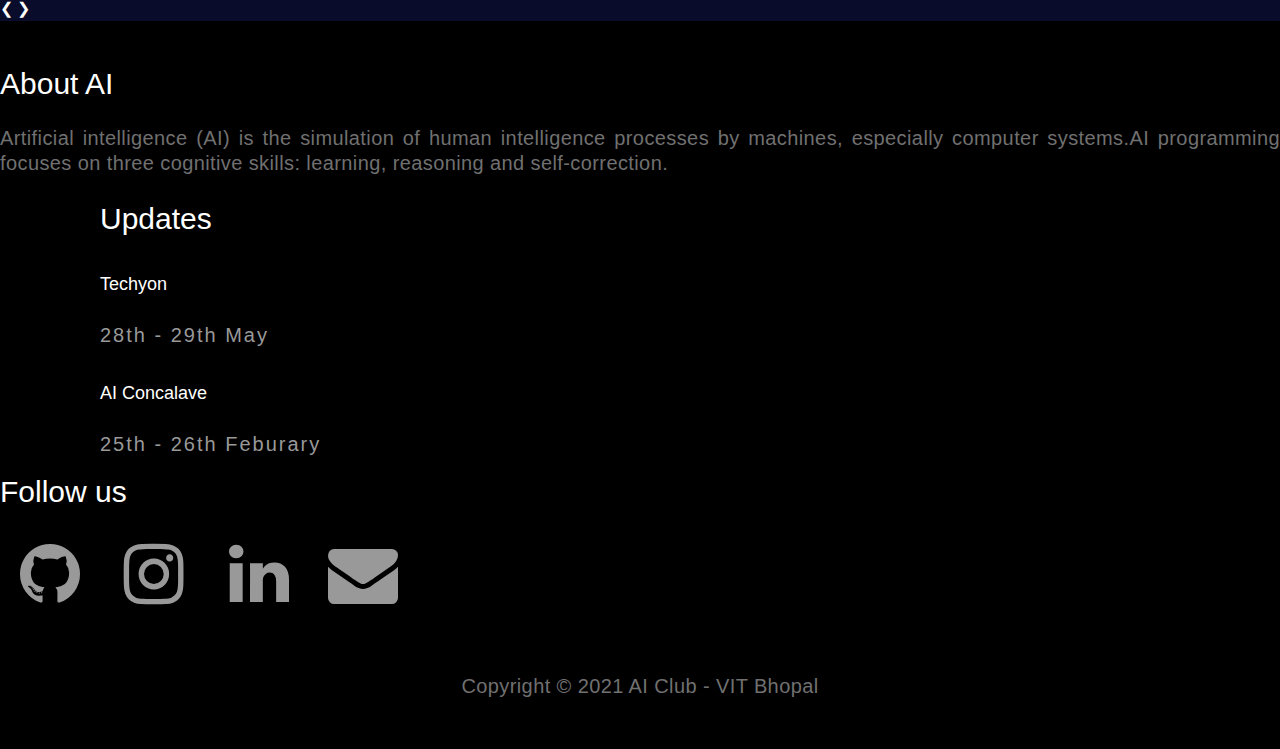
==== commit aca404d7: "links" ====
--- a/index.html
+++ b/index.html
@@ -99,13 +99,32 @@
           <img src="images/vision.png" class="vision-img" alt="">
         </div>
         <div class="people" id="people">
-          <h1>Coordinators</h1>
+          <h1>Faculty Coordinator</h1>
           <div class="gridh">
-            <div class="flip-card">
+            <div class="card mb-3">
+              <div class="row g-0">
+                <div class="col-md-4">
+                  <img src="images/sountharrajan.jpg" class="img-fluid" alt="...">
+                </div>
+                <div class="col-md-8">
+                  <div class="card-body">
+                    <h2 class="card-title">Dr S Sountharrajan</h2>
+                    <h3 class="card-text">Artificial Intelligence Division Head</h3>
+                    <p class="card-text"><a href="https://www.linkedin.com/in/sountharrajan/" class=""><i
+                          class="fa fa-linkedin"></i></a></p>
+                  </div>
+                </div>
+              </div>
+            </div>
+            <!-- <div class="flip-card">
               <div class="flip-card-inner">
                 <div class="flip-card-front">
                   <img src="images/sountharrajan.jpg" alt="Avatar">
                 </div>
+              </div>
+            </div>
+            <div class="flip-card">
+              <div class="flip-card-inner">
                 <div class="flip-card-back">
                   <h5>Dr S Sountharrajan</h5>
                   <p1>Programme Chair B.Tech AIML</p1>
@@ -115,8 +134,8 @@
                   </h6>
                 </div>
               </div>
-            </div>
-            <div class="flip-card">
+            </div> -->
+            <!-- <div class="flip-card">
               <div class="flip-card-inner">
                 <div class="flip-card-front">
                   <img src="images/pandimurugan.jpg" alt="Avatar">
@@ -129,7 +148,7 @@
                   </h6>
                 </div>
               </div>
-            </div>
+            </div> -->
           </div>
           <h1>Core Committee</h1>
           <div class="grid">
@@ -155,10 +174,9 @@
                 <div class="flip-card-back">
                   <h5>Aabir Datta</h5>
                   <p>Technical Lead</p>
-                  <h6><a href="https://www.linkedin.com/in/aabir-datta-0115821b1" class=""><i
-                        class="fab fa-linkedin"></i></a>
-                    <a href="https://instagram.com/aabir.13?utm_medium=copy_link" class="pl-4"><i
-                        class="fab fa-instagram"></i></a></h6>
+                  <h6><a href="https://www.linkedin.com/in/aabir-datta-0115821b1"><i class="fa fa-linkedin"></i></a>
+                    <a href="https://instagram.com/aabir.13?utm_medium=copy_link"><i class="fa fa-instagram"></i></a>
+                  </h6>
                 </div>
               </div>
             </div>
@@ -170,9 +188,9 @@
                 <div class="flip-card-back">
                   <h5>Rahul Mandviya</h5>
                   <p>Finance & Event Lead</p>
-                  <h6><a href="https://www.instagram.com/rahulm0106/" class=""><i class="fab fa-linkedin"></i></a>
-                    <a href="https://www.linkedin.com/in/rahul-mandviya-b69b46199/" class="pl-4"><i
-                        class="fab fa-instagram"></i></a></h6>
+                  <h6><a href="https://www.instagram.com/rahulm0106/" class=""><i class="fa fa-linkedin"></i></a>
+                    <a href="https://www.linkedin.com/in/rahul-mandviya-b69b46199/"><i class="fa fa-instagram"></i></a>
+                  </h6>
                 </div>
               </div>
             </div>
@@ -184,9 +202,8 @@
                 <div class="flip-card-back">
                   <h5>Kumar Prakhar</h5>
                   <p>Website Lead</p>
-                  <h6><a href="https://www.linkedin.com/in/kumar-prakhar/" class=""><i class="fab fa-linkedin"></i></a>
-                    <a href="https://www.instagram.com/kumar.prakhar_27/" class="pl-4"><i
-                        class="fab fa-instagram"></i></a></h6>
+                  <h6><a href="https://www.linkedin.com/in/kumar-prakhar/"><i class="fa fa-linkedin"></i></a>
+                    <a href="https://www.instagram.com/kumar.prakhar_27/"><i class="fa fa-instagram"></i></a></h6>
                 </div>
               </div>
             </div>
@@ -211,8 +228,8 @@
                 <div class="flip-card-back">
                   <h5>Om Rajani</h5>
                   <p>Design Lead</p>
-                  <h6><a href="http://www.linkedin.com/in/omrajani/" class=""><i class="fab fa-linkedin"></i></a>
-                    <a href="http://www.instagram.com/om_rajani/" class="pl-4"><i class="fab fa-instagram"></i></a></h6>
+                  <h6><a href="http://www.linkedin.com/in/omrajani/"><i class="fa fa-linkedin"></i></a>
+                    <a href="http://www.instagram.com/om_rajani/"><i class="fa fa-instagram"></i></a></h6>
                 </div>
               </div>
             </div>
@@ -224,8 +241,8 @@
                 <div class="flip-card-back">
                   <h5>Yukti Singh</h5>
                   <p>Outreach Lead</p>
-                  <h6><a href="#" class=""><i class="fa fa-linkedin"></i></a>
-                    <a href="#" class="pl-4"><i class="fa fa-instagram"></i></a></h6>
+                  <h6><a href="#"><i class="fa fa-linkedin"></i></a>
+                    <a href="#"><i class="fa fa-instagram"></i></a></h6>
                 </div>
               </div>
             </div>
@@ -251,9 +268,9 @@
                   <h5>Dev Gupta</h5>
                   <p>Social Media Lead</p>
                   <h6><a href="https://www.linkedin.com/in/dev-gupta-99a0ab1a9" class=""><i
-                        class="fab fa-linkedin"></i></a>
+                        class="fa fa-linkedin"></i></a>
                     <a href="https://instagram.com/_.dev.v__?utm_medium=copy_link" class="pl-4"><i
-                        class="fab fa-instagram"></i></a></h6>
+                        class="fa fa-instagram"></i></a></h6>
                 </div>
               </div>
             </div>
@@ -271,26 +288,21 @@
                 <q>AI Conclave is a very positive development to showcase the developments in AI, because that`s
                   ultimately our country`s future. This will help many students dig deeper into the topic of AI and
                   enhance their knowledge.</q>
-                <p class="author">- Dr. Xavier Fernando Professor, Ryerson University, Canada</p>
+                <p class="author">- Dr. Xavier Fernando</p>
               </div>
               <div class="mySlides">
                 <i class="fa fa-quote-left"></i><br>
                 <q>Conclaves like the AI Conclave, are super important because they create platforms for all kinds of
                   ideas and thoughts and without an idea you can evolve as a human or as a society. moreover, we need
                   such platforms to help students find their interests.</q>
-                <p class="author">- Dr Rajendra Prasath Indian Institute of Information Technology, Sri City, Chittoor</p>
+                <p class="author">- Dr Rajendra Prasath</p>
               </div>
               <div class="mySlides">
                 <i class="fa fa-quote-left"></i><br>
                 <q>I think AI Conclave was a great idea. What I liked about it is that there is a variety of topics and
                   choices of panelists and people speaking. It represents different shades of opinion and it touches
                   upon very topic in a very well organized manner.</q>
-                <p class="author">- Dr. Onkar Krishna Research Associate, NTT Corporation, Japan</p>
-              </div>
-              <div class="mySlides">
-                <i class="fa fa-quote-left"></i><br>
-                <q>Conclaves like the AI Conclave are very important as they going to have ripples of good conversations all around, which will then reflect in the work of the students.</q>
-                <p class="author">- Dr. Shailesh Kumar Chief Data Scientist, Centre of Excellence in AIML, Jio</p>
+                <p class="author">- Dr. Onkar Krishna</p>
               </div>
               <!-- Next/prev buttons -->
               <a class="prev" onclick="plusSlides(-1)">&#10094;</a>
@@ -301,7 +313,6 @@
               <span class="dot" onclick="currentSlide(1)"></span>
               <span class="dot" onclick="currentSlide(2)"></span>
               <span class="dot" onclick="currentSlide(3)"></span>
-              <span class="dot" onclick="currentSlide(4)"></span>
             </div>
           </div>
         </section>
@@ -442,4 +453,4 @@
   <!-- SCRIPTS -->
   <script src="js/owl.carousel.min.js"></script>
 </body>
-</html>
+</html>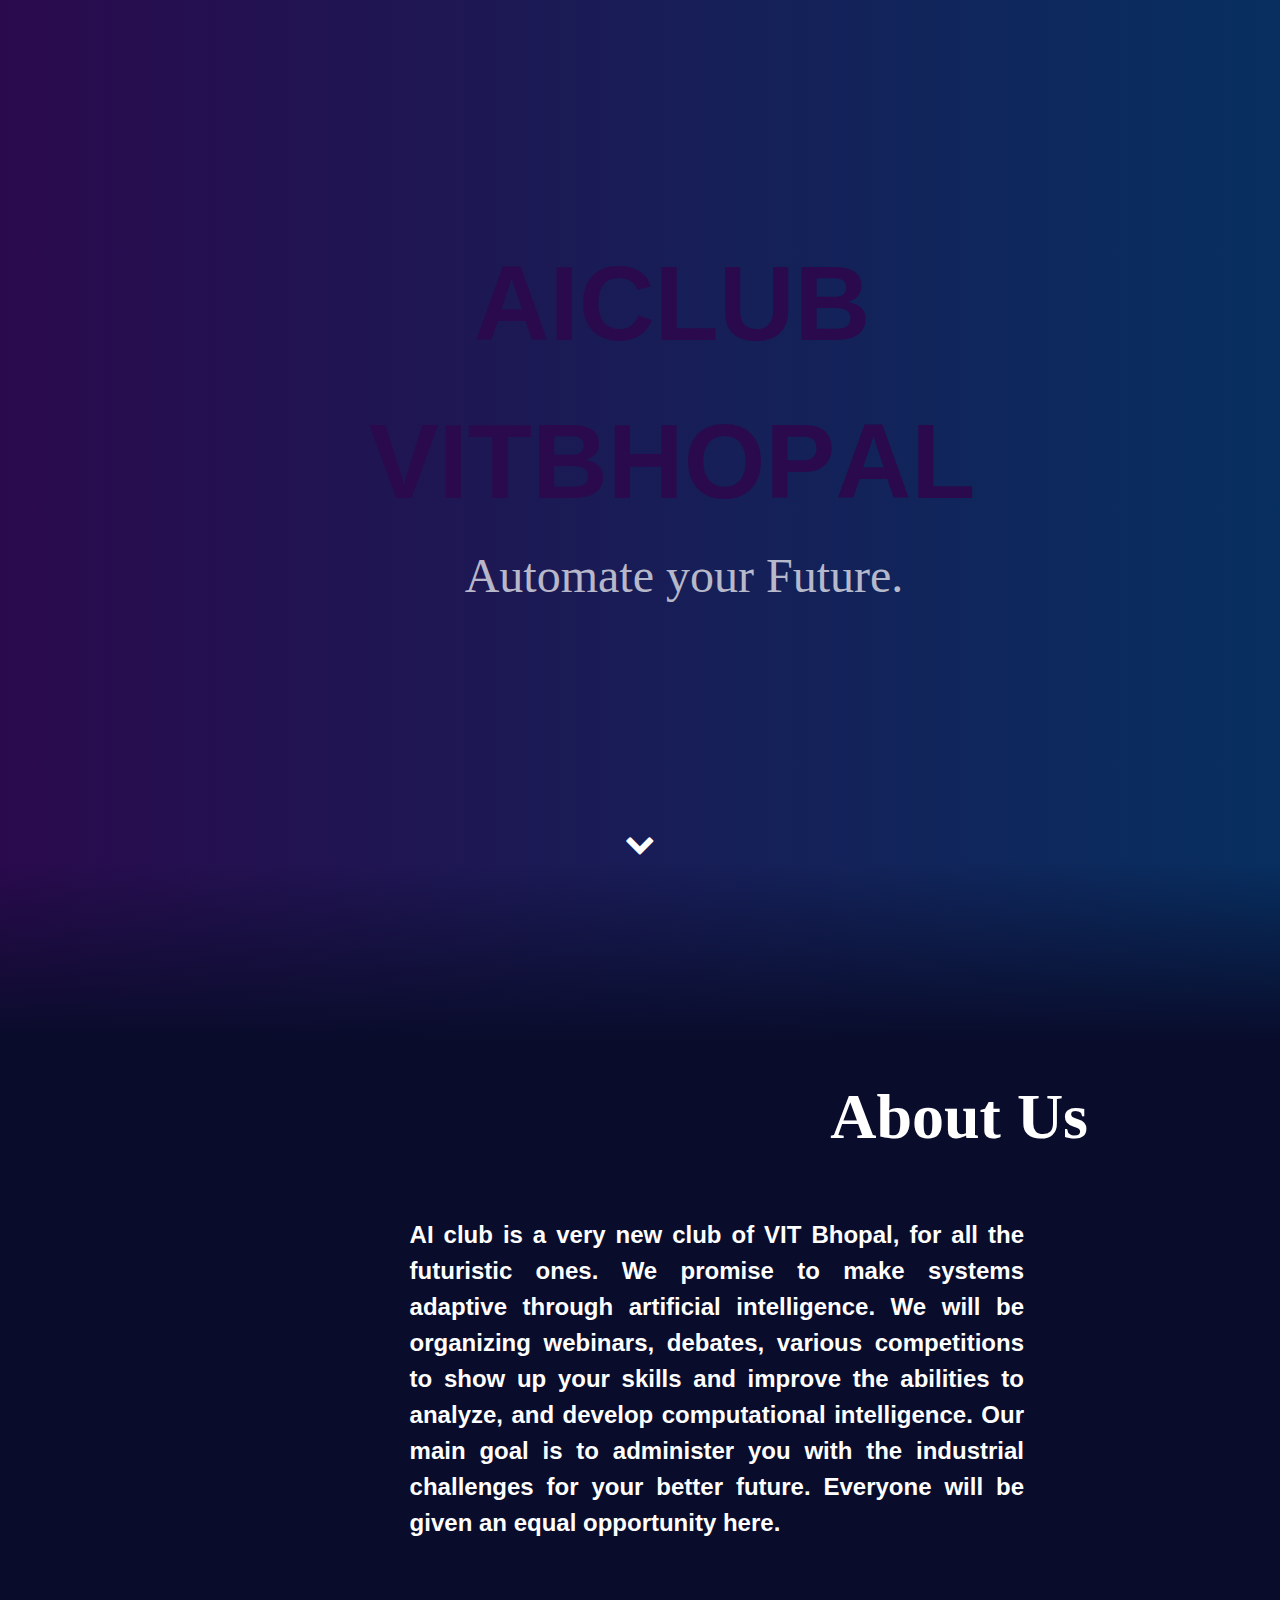
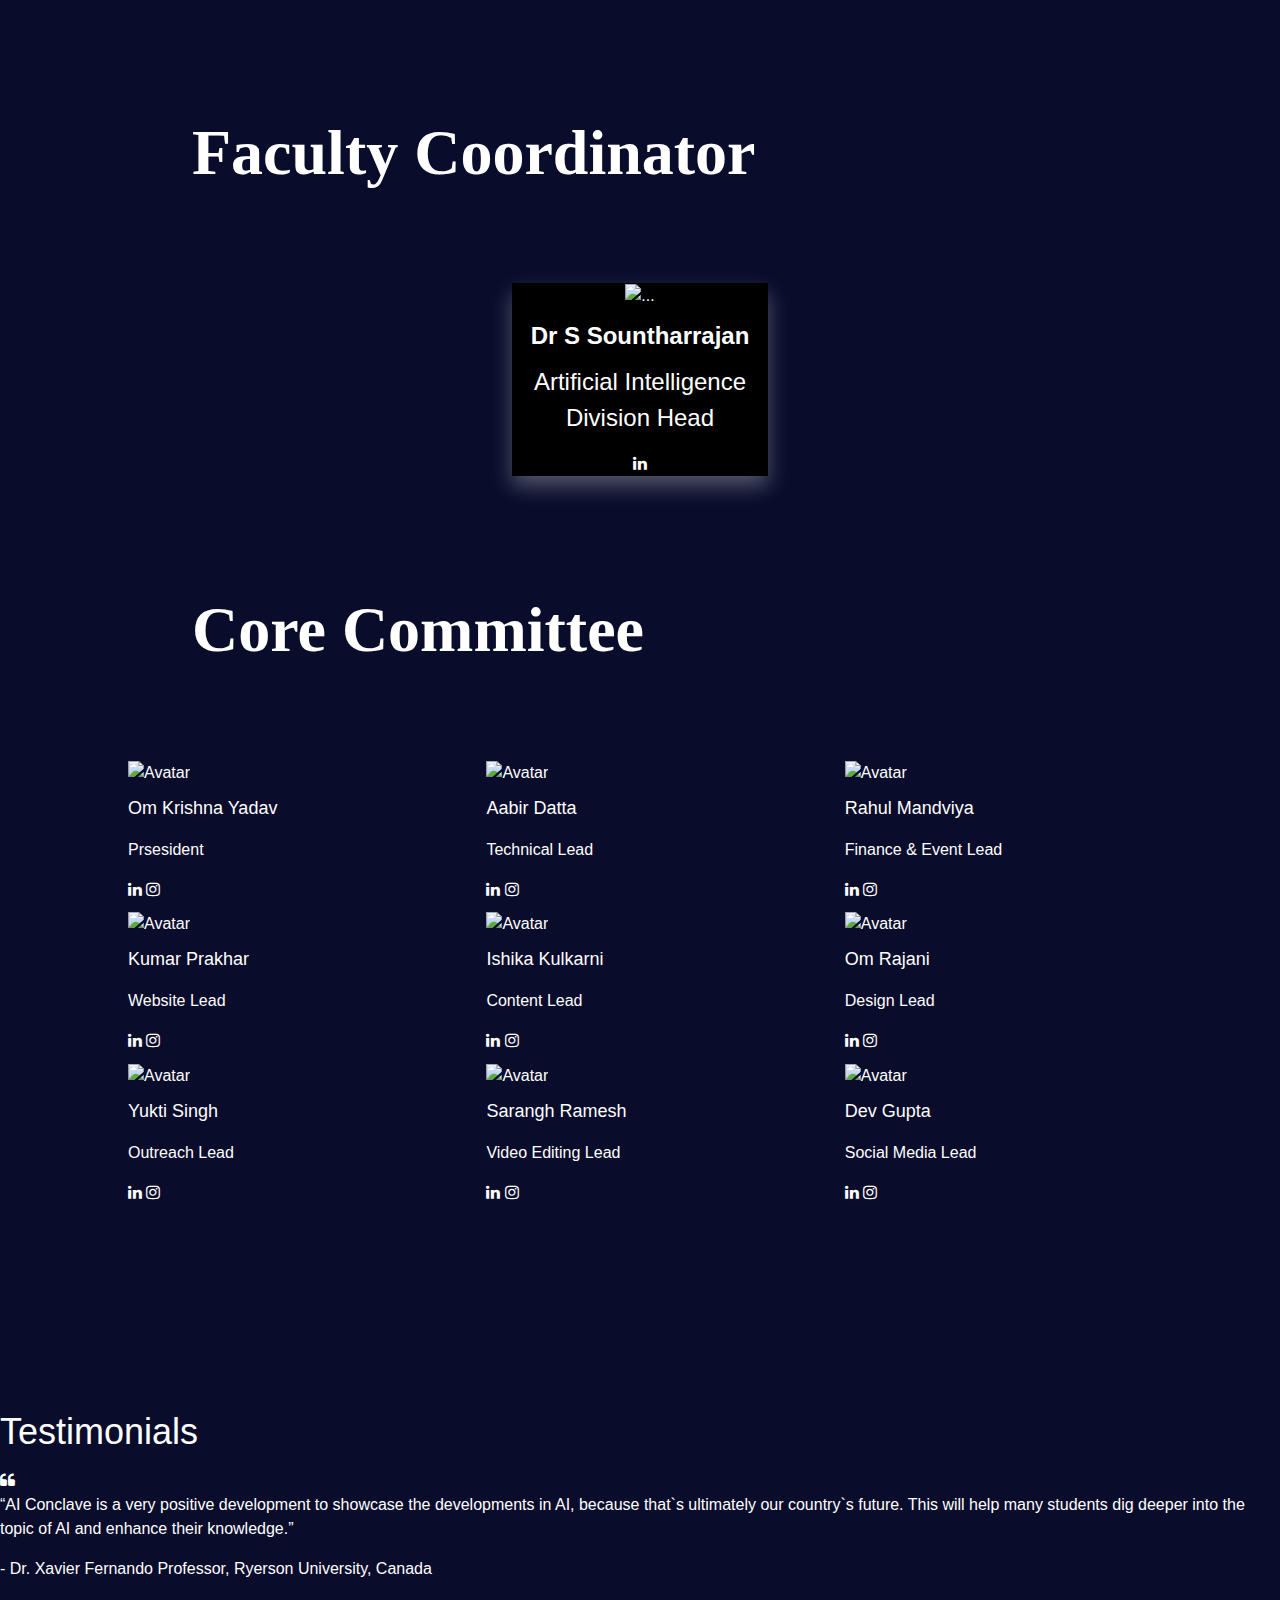
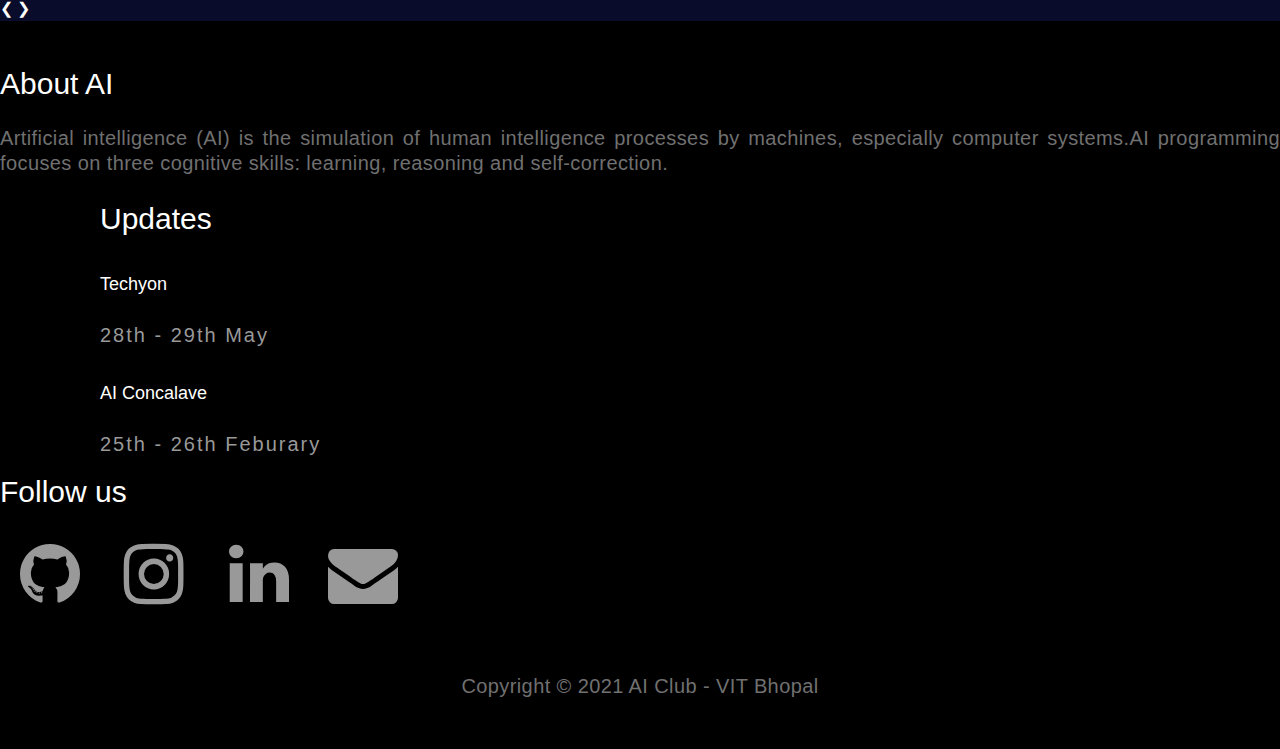
==== commit bb7f0e79: "Merge 4a853c62d47e8357bd3fe095c5fb1258a89d3ad5 into c9ca2597a608498a2257c574168e909f8c9a2424" ====
--- a/index.html
+++ b/index.html
@@ -288,21 +288,26 @@
                 <q>AI Conclave is a very positive development to showcase the developments in AI, because that`s
                   ultimately our country`s future. This will help many students dig deeper into the topic of AI and
                   enhance their knowledge.</q>
-                <p class="author">- Dr. Xavier Fernando</p>
+                <p class="author">- Dr. Xavier Fernando Professor, Ryerson University, Canada</p>
               </div>
               <div class="mySlides">
                 <i class="fa fa-quote-left"></i><br>
                 <q>Conclaves like the AI Conclave, are super important because they create platforms for all kinds of
                   ideas and thoughts and without an idea you can evolve as a human or as a society. moreover, we need
                   such platforms to help students find their interests.</q>
-                <p class="author">- Dr Rajendra Prasath</p>
+                <p class="author">- Dr Rajendra Prasath Indian Institute of Information Technology, Sri City, Chittoor</p>
               </div>
               <div class="mySlides">
                 <i class="fa fa-quote-left"></i><br>
                 <q>I think AI Conclave was a great idea. What I liked about it is that there is a variety of topics and
                   choices of panelists and people speaking. It represents different shades of opinion and it touches
                   upon very topic in a very well organized manner.</q>
-                <p class="author">- Dr. Onkar Krishna</p>
+                <p class="author">- Dr. Onkar Krishna Research Associate, NTT Corporation, Japan</p>
+              </div>
+              <div class="mySlides">
+                <i class="fa fa-quote-left"></i><br>
+                <q>Conclaves like the AI Conclave are very important as they going to have ripples of good conversations all around, which will then reflect in the work of the students.</q>
+                <p class="author">- Dr. Shailesh Kumar Chief Data Scientist, Centre of Excellence in AIML, Jio</p>
               </div>
               <!-- Next/prev buttons -->
               <a class="prev" onclick="plusSlides(-1)">&#10094;</a>
@@ -313,6 +318,7 @@
               <span class="dot" onclick="currentSlide(1)"></span>
               <span class="dot" onclick="currentSlide(2)"></span>
               <span class="dot" onclick="currentSlide(3)"></span>
+              <span class="dot" onclick="currentSlide(4)"></span>
             </div>
           </div>
         </section>
@@ -453,4 +459,4 @@
   <!-- SCRIPTS -->
   <script src="js/owl.carousel.min.js"></script>
 </body>
-</html>+</html>
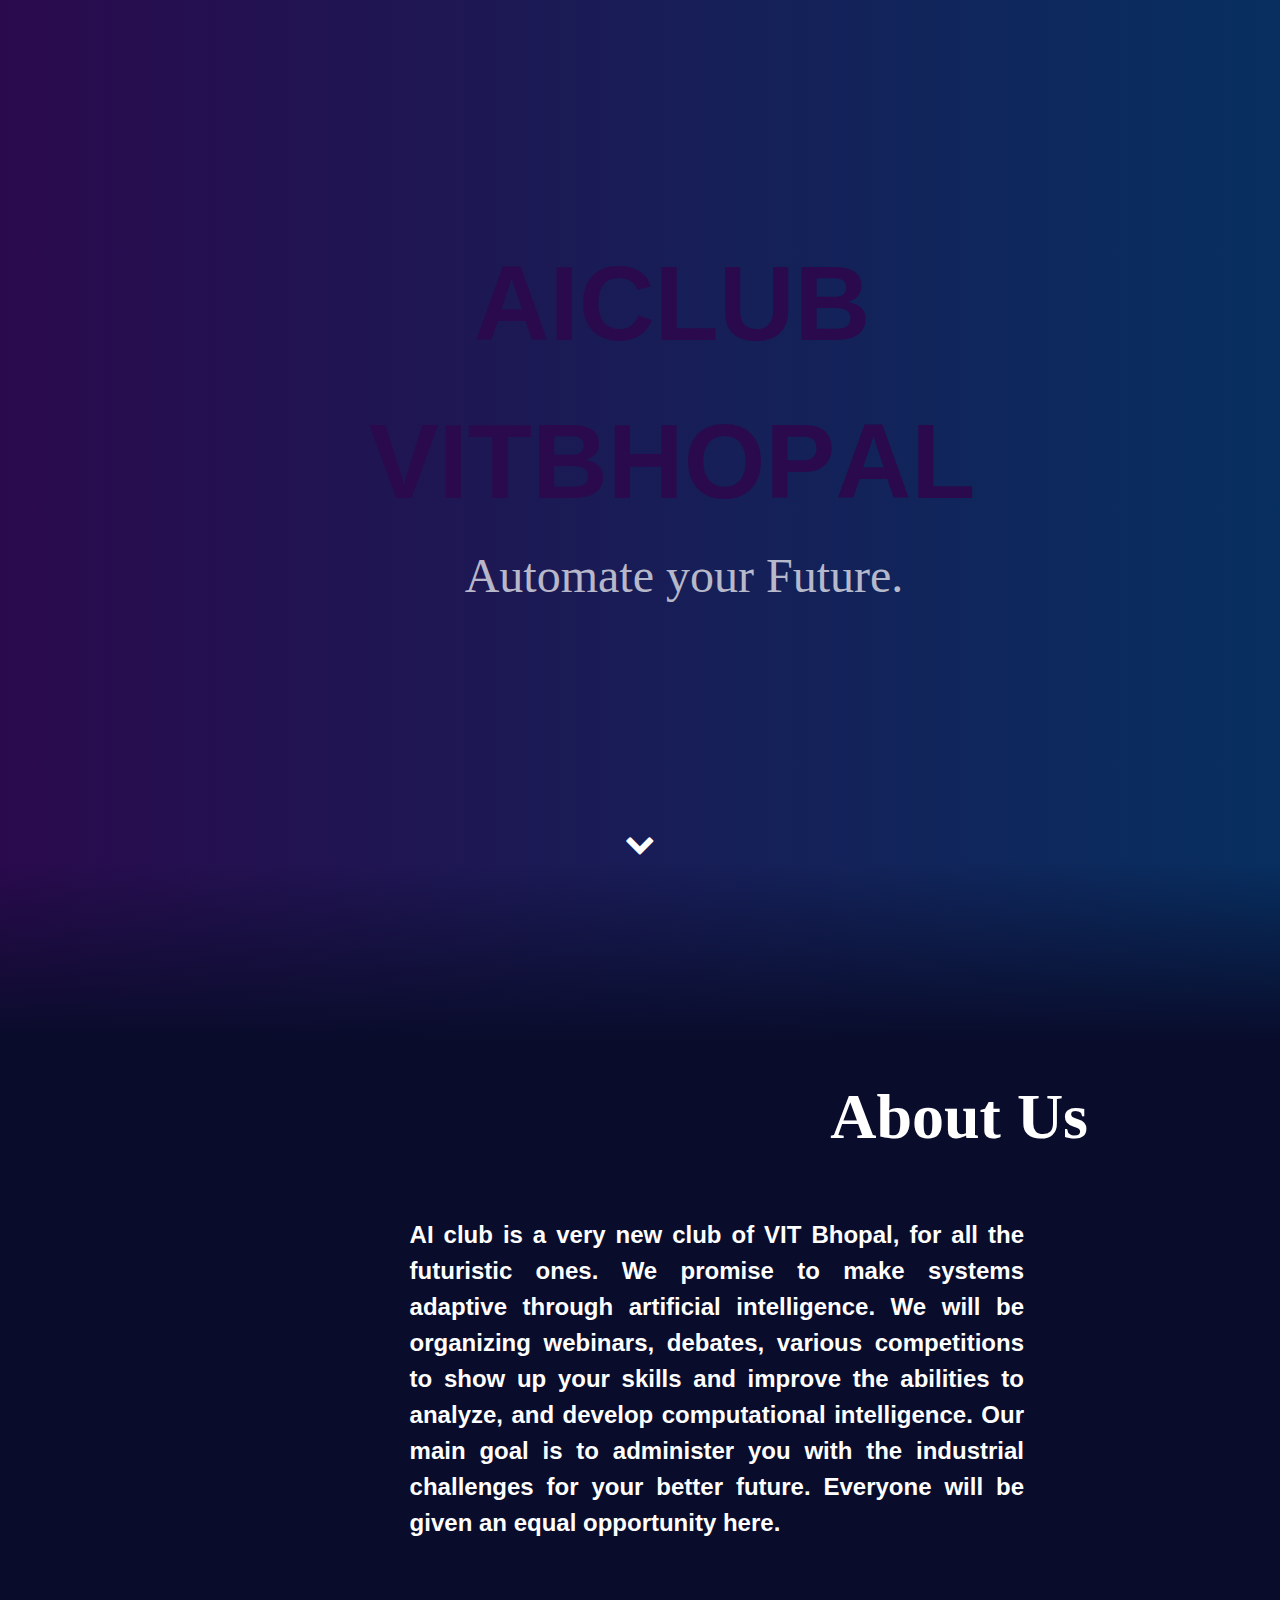
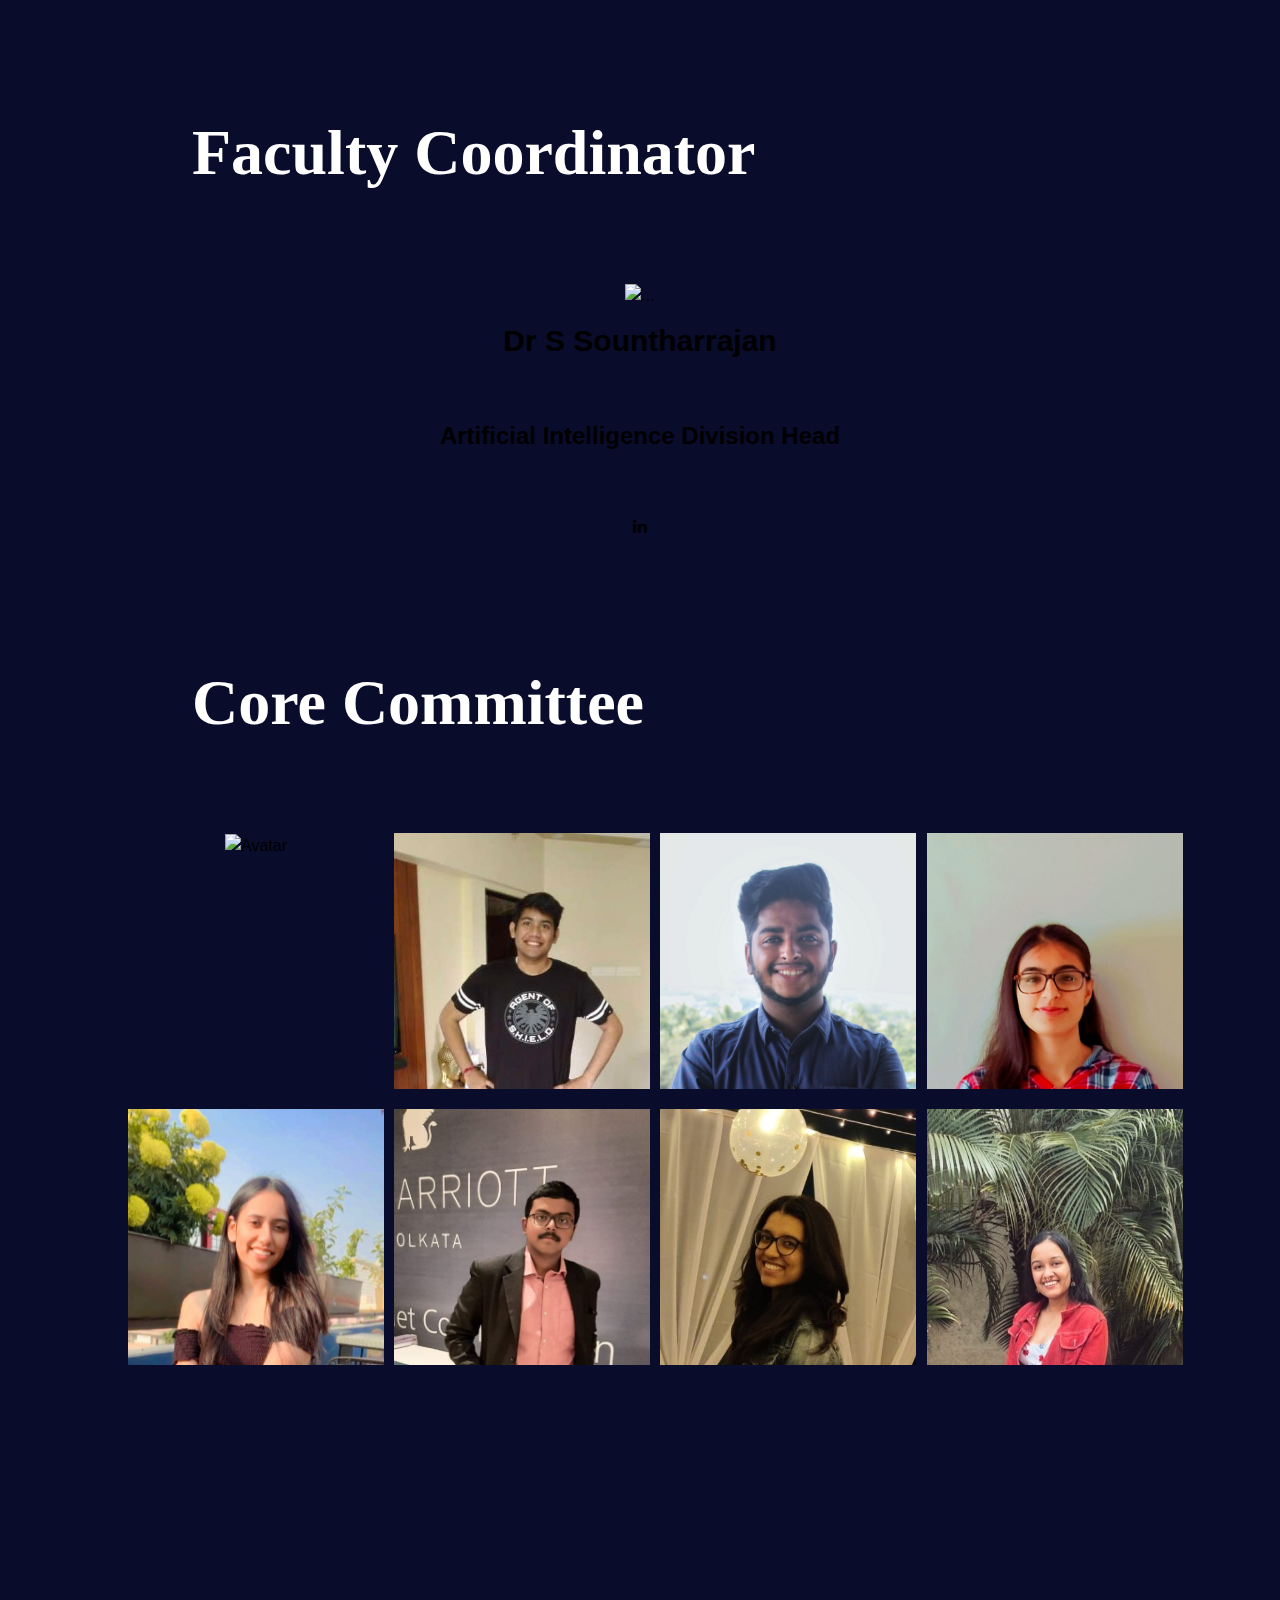
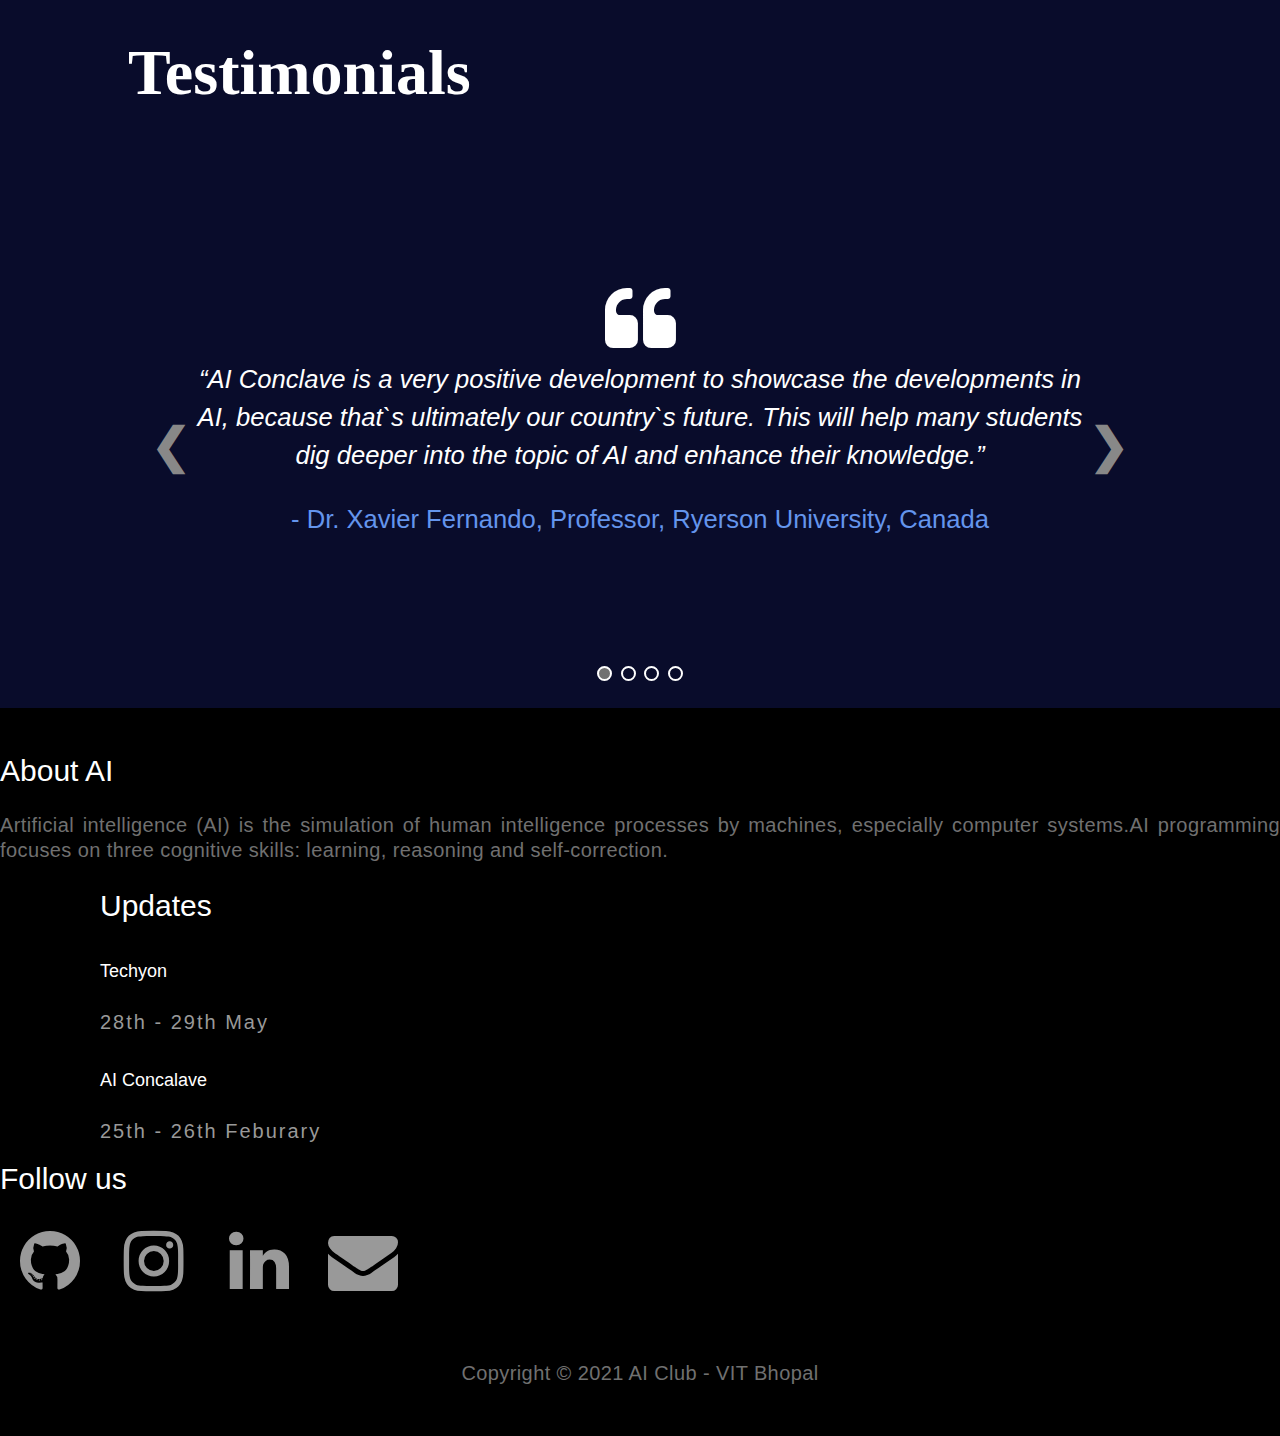
==== commit a9ca9a8c: "new leads" ====
--- a/index.html
+++ b/index.html
@@ -155,27 +155,41 @@
             <div class="flip-card">
               <div class="flip-card-inner">
                 <div class="flip-card-front">
-                  <img src="images/seniors/om_krishna.jpeg" alt="Avatar">
-                </div>
-                <div class="flip-card-back">
-                  <h5>Om Krishna Yadav</h5>
-                  <p>Prsesident</p>
-                  <h6><a href="https://www.linkedin.com/in/om-krishna-yadav-6700b4146/" class=""><i
+                  <img src="images/seniors/rahul_mandviya.jpg" alt="Avatar">
+                </div>
+                <div class="flip-card-back">
+                  <h5>Rahul Mandaviya</h5>
+                  <p>President</p>
+                  <!-- <h6><a href="https://www.linkedin.com/in/om-krishna-yadav-6700b4146/" class=""><i
                         class="fa fa-linkedin"></i></a>
-                    <a href="#" class="pl-4"><i class="fa fa-instagram"></i></a></h6>
-                </div>
-              </div>
-            </div>
-            <div class="flip-card">
-              <div class="flip-card-inner">
-                <div class="flip-card-front">
-                  <img src="images/seniors/Aabir_Dutta.jpeg" alt="Avatar">
-                </div>
-                <div class="flip-card-back">
-                  <h5>Aabir Datta</h5>
+                    <a href="#" class="pl-4"><i class="fa fa-instagram"></i></a></h6> -->
+                </div>
+              </div>
+            </div>
+            <div class="flip-card">
+              <div class="flip-card-inner">
+                <div class="flip-card-front">
+                  <img src="images/seniors/34bd51d5-b076-4966-bf05-bb3092862248.JPG" alt="Avatar">
+                </div>
+                <div class="flip-card-back">
+                  <h5>Om Rajani</h5>
+                  <p>Vice President</p>
+                  <!-- <h6><a href="https://www.linkedin.com/in/om-krishna-yadav-6700b4146/" class=""><i
+                        class="fa fa-linkedin"></i></a>
+                    <a href="#" class="pl-4"><i class="fa fa-instagram"></i></a></h6> -->
+                </div>
+              </div>
+            </div>
+            <div class="flip-card">
+              <div class="flip-card-inner">
+                <div class="flip-card-front">
+                  <img src="images/seniors/Rithuraj Nambiar.jpeg" alt="Avatar">
+                </div>
+                <div class="flip-card-back">
+                  <h5>Rithuraj</h5>
                   <p>Technical Lead</p>
-                  <h6><a href="https://www.linkedin.com/in/aabir-datta-0115821b1"><i class="fa fa-linkedin"></i></a>
-                    <a href="https://instagram.com/aabir.13?utm_medium=copy_link"><i class="fa fa-instagram"></i></a>
+                  <!-- <h6><a href="https://www.linkedin.com/in/aabir-datta-0115821b1"><i class="fa fa-linkedin"></i></a>
+                    <a href="https://instagram.com/aabir.13?utm_medium=copy_link"><i class="fa fa-instagram"></i></a> -->
                   </h6>
                 </div>
               </div>
@@ -183,13 +197,13 @@
             <div class="flip-card">
               <div class="flip-card-inner">
                 <div class="flip-card-front">
-                  <img src="images/seniors/rahul_mandviya.jpg" alt="Avatar">
-                </div>
-                <div class="flip-card-back">
-                  <h5>Rahul Mandviya</h5>
-                  <p>Finance & Event Lead</p>
-                  <h6><a href="https://www.instagram.com/rahulm0106/" class=""><i class="fa fa-linkedin"></i></a>
-                    <a href="https://www.linkedin.com/in/rahul-mandviya-b69b46199/"><i class="fa fa-instagram"></i></a>
+                  <img src="images/seniors/ChetalyM.jpg" alt="Avatar">
+                </div>
+                <div class="flip-card-back">
+                  <h5>Chetaly Mawal</h5>
+                  <p>Event Lead</p>
+                  <!-- <h6><a href="https://www.instagram.com/rahulm0106/" class=""><i class="fa fa-linkedin"></i></a>
+                    <a href="https://www.linkedin.com/in/rahul-mandviya-b69b46199/"><i class="fa fa-instagram"></i></a> -->
                   </h6>
                 </div>
               </div>
@@ -197,56 +211,56 @@
             <div class="flip-card">
               <div class="flip-card-inner">
                 <div class="flip-card-front">
-                  <img src="images/seniors/prakhar.jpg" alt="Avatar">
-                </div>
-                <div class="flip-card-back">
-                  <h5>Kumar Prakhar</h5>
-                  <p>Website Lead</p>
-                  <h6><a href="https://www.linkedin.com/in/kumar-prakhar/"><i class="fa fa-linkedin"></i></a>
-                    <a href="https://www.instagram.com/kumar.prakhar_27/"><i class="fa fa-instagram"></i></a></h6>
-                </div>
-              </div>
-            </div>
-            <div class="flip-card">
-              <div class="flip-card-inner">
-                <div class="flip-card-front">
-                  <img src="images/seniors/ishika.jpeg" alt="Avatar">
-                </div>
-                <div class="flip-card-back">
-                  <h5>Ishika Kulkarni</h5>
+                  <img src="images/seniors/d1176ccc-c2d0-4b84-b209-ac3e2df514a1.JPG" alt="Avatar">
+                </div>
+                <div class="flip-card-back">
+                  <h5>Sneha Tiwari</h5>
+                  <p>Design and video Lead</p>
+                  <!-- <h6><a href="https://www.linkedin.com/in/kumar-prakhar/"><i class="fa fa-linkedin"></i></a>
+                    <a href="https://www.instagram.com/kumar.prakhar_27/"><i class="fa fa-instagram"></i></a></h6> -->
+                </div>
+              </div>
+            </div>
+            <div class="flip-card">
+              <div class="flip-card-inner">
+                <div class="flip-card-front">
+                  <img src="images/seniors/Sakalya Mitra.png" alt="Avatar">
+                </div>
+                <div class="flip-card-back">
+                  <h5>Sakalya Mitra</h5>
                   <p>Content Lead</p>
-                  <h6><a href="#" class=""><i class="fa fa-linkedin"></i></a>
-                    <a href="#" class="pl-4"><i class="fa fa-instagram"></i></a></h6>
-                </div>
-              </div>
-            </div>
-            <div class="flip-card">
-              <div class="flip-card-inner">
-                <div class="flip-card-front">
-                  <img src="images/seniors/Om Rajani.png" alt="Avatar">
-                </div>
-                <div class="flip-card-back">
-                  <h5>Om Rajani</h5>
-                  <p>Design Lead</p>
-                  <h6><a href="http://www.linkedin.com/in/omrajani/"><i class="fa fa-linkedin"></i></a>
-                    <a href="http://www.instagram.com/om_rajani/"><i class="fa fa-instagram"></i></a></h6>
-                </div>
-              </div>
-            </div>
-            <div class="flip-card">
-              <div class="flip-card-inner">
-                <div class="flip-card-front">
-                  <img src="images/seniors/yukti.png" alt="Avatar">
-                </div>
-                <div class="flip-card-back">
-                  <h5>Yukti Singh</h5>
+                  <!-- <h6><a href="#" class=""><i class="fa fa-linkedin"></i></a>
+                    <a href="#" class="pl-4"><i class="fa fa-instagram"></i></a></h6> -->
+                </div>
+              </div>
+            </div>
+            <div class="flip-card">
+              <div class="flip-card-inner">
+                <div class="flip-card-front">
+                  <img src="images/seniors/1d89046f-edc8-4bd0-a893-230e672d8538.JPG" alt="Avatar">
+                </div>
+                <div class="flip-card-back">
+                  <h5>Areena Khan</h5>
+                  <p>Social Media and Publicity Lead</p>
+                  <!-- <h6><a href="http://www.linkedin.com/in/omrajani/"><i class="fa fa-linkedin"></i></a>
+                    <a href="http://www.instagram.com/om_rajani/"><i class="fa fa-instagram"></i></a></h6> -->
+                </div>
+              </div>
+            </div>
+            <div class="flip-card">
+              <div class="flip-card-inner">
+                <div class="flip-card-front">
+                  <img src="images/seniors/Mahika Agrawal .jpg" alt="Avatar">
+                </div>
+                <div class="flip-card-back">
+                  <h5>Mahika</h5>
                   <p>Outreach Lead</p>
-                  <h6><a href="#"><i class="fa fa-linkedin"></i></a>
-                    <a href="#"><i class="fa fa-instagram"></i></a></h6>
-                </div>
-              </div>
-            </div>
-            <div class="flip-card">
+                  <!-- <h6><a href="#"><i class="fa fa-linkedin"></i></a>
+                    <a href="#"><i class="fa fa-instagram"></i></a></h6> -->
+                </div>
+              </div>
+            </div>
+            <!-- <div class="flip-card">
               <div class="flip-card-inner">
                 <div class="flip-card-front">
                   <img src="images/seniors/Sarangh.jpg" alt="Avatar">
@@ -273,7 +287,7 @@
                         class="fa fa-instagram"></i></a></h6>
                 </div>
               </div>
-            </div>
+            </div> -->
           </div>
         </div>
         <div style="height: 20vh;"></div>
@@ -288,26 +302,29 @@
                 <q>AI Conclave is a very positive development to showcase the developments in AI, because that`s
                   ultimately our country`s future. This will help many students dig deeper into the topic of AI and
                   enhance their knowledge.</q>
-                <p class="author">- Dr. Xavier Fernando Professor, Ryerson University, Canada</p>
+                <p class="author">- Dr. Xavier Fernando, Professor, Ryerson University, Canada</p>
               </div>
               <div class="mySlides">
                 <i class="fa fa-quote-left"></i><br>
                 <q>Conclaves like the AI Conclave, are super important because they create platforms for all kinds of
                   ideas and thoughts and without an idea you can evolve as a human or as a society. moreover, we need
                   such platforms to help students find their interests.</q>
-                <p class="author">- Dr Rajendra Prasath Indian Institute of Information Technology, Sri City, Chittoor</p>
+                <p class="author">- Dr Rajendra Prasath, Indian Institute of Information Technology, Sri City, Chittoor
+                </p>
               </div>
               <div class="mySlides">
                 <i class="fa fa-quote-left"></i><br>
                 <q>I think AI Conclave was a great idea. What I liked about it is that there is a variety of topics and
                   choices of panelists and people speaking. It represents different shades of opinion and it touches
                   upon very topic in a very well organized manner.</q>
-                <p class="author">- Dr. Onkar Krishna Research Associate, NTT Corporation, Japan</p>
+                <p class="author">- Dr. Onkar Krishna, Research Associate, NTT Corporation, Japan</p>
               </div>
               <div class="mySlides">
                 <i class="fa fa-quote-left"></i><br>
-                <q>Conclaves like the AI Conclave are very important as they going to have ripples of good conversations all around, which will then reflect in the work of the students.</q>
-                <p class="author">- Dr. Shailesh Kumar Chief Data Scientist, Centre of Excellence in AIML, Jio</p>
+                <q>Events like the AI Conclave are very important as they are going to have ripples of good knowledge
+                  all around, which will encourage students to have a clear view of what they want to pursue as their
+                  career.</q>
+                <p class="author">- Dr. Shailesh Kumar, Chief Data Scientist, Centre of Excellence in AIML, Jio</p>
               </div>
               <!-- Next/prev buttons -->
               <a class="prev" onclick="plusSlides(-1)">&#10094;</a>
@@ -459,4 +476,4 @@
   <!-- SCRIPTS -->
   <script src="js/owl.carousel.min.js"></script>
 </body>
-</html>
+</html>--- a/css/home.css
+++ b/css/home.css
@@ -377,7 +377,7 @@
         margin-left: 5vw;
         /* background-color: blue; */
         z-index: -10;
-        overflow: hidden;
+        /* overflow: hidden; */
     }
     .people h1{
         text-align: center;
@@ -389,8 +389,112 @@
         font-family: android;
     }
 }
-
-.card {
+.flip-card {
+  /* margin-left: 12vw; */
+  background-color: transparent;
+  width: 20vw;
+  height: 20vw;
+  /* border: 1px solid #f1f1f1; */
+  /* perspective: 1000px;  */
+}
+
+/* This container is needed to position the front and back side */
+.flip-card-inner {
+  position: relative;
+  width: 100%;
+  height: 100%;
+  text-align: center;
+  transition: transform 0.8s;
+  transform-style: preserve-3d;
+}
+
+/* Do an horizontal flip when you move the mouse over the flip box container */
+.flip-card:hover .flip-card-inner {
+  transform: rotateY(180deg);
+}
+
+/* Position the front and back side */
+.flip-card-front, .flip-card-back {
+  position: absolute;
+  width: 100%;
+  height: 100%;
+  -webkit-backface-visibility: hidden; /* Safari */
+  backface-visibility: hidden;
+}
+
+/* Style the front side (fallback if image is missing) */
+.flip-card-front {
+  /* background-color: #bbb; */
+  color: black;
+  overflow: hidden;
+}
+.flip-card-front img{
+  width: 100%;
+}
+
+/* Style the back side */
+.flip-card-back {
+  padding-top: 5vh;
+  background-color: rgba(255, 255, 255, 0.5);
+  color: white;
+  transform: rotateY(180deg);
+}
+.flip-card-back h5{
+  color: rgb(0, 0, 0);
+  font-size: 2em;
+  font-weight: 700;
+}
+.flip-card-back p{
+  padding-top: 5vh;
+  color: rgb(0, 0, 0);
+  font-size: 1.5em;
+  font-weight: 700;
+}
+.flip-card-back p1{
+  color: rgb(0, 0, 0);
+  font-size: 1em;
+  font-weight: 500;
+  /* padding-bottom: 4vh; */
+}
+.flip-card-back h6{
+  padding-top: 5vh;
+  color: rgb(0, 0, 0);
+  font-size: 1.5em;
+  font-weight: 500;
+}
+@media screen and (max-width: 900px) {
+  .flip-card-back {
+    padding-top: 1vh;
+    background-color: rgba(255, 255, 255, 0.5);
+    color: white;
+    transform: rotateY(180deg);
+  }
+  .flip-card-back h5{
+    color: rgb(0, 0, 0);
+    font-size: 1em;
+    font-weight: 700;
+  }
+  .flip-card-back p{
+    padding-top: 1vw;
+    color: rgb(0, 0, 0);
+    font-size: 0.9em;
+    font-weight: 700;
+  }
+  .flip-card-back p1{
+    color: rgb(0, 0, 0);
+    font-size: 0.6em;
+    font-weight: 500;
+    /* padding-bottom: 4vh; */
+  }
+  .flip-card-back h6{
+    padding-top: 0vw;
+    color: rgb(0, 0, 0);
+    font-size: 1.5em;
+    font-weight: 500;
+  }
+}
+
+/* .card {
     box-shadow: 0 10px 20px 0 rgba(255, 255, 255, 0.301);
     max-width: 20vw;
     margin: auto;
@@ -409,7 +513,7 @@
     font-weight: 600;
     padding-left: 0;
     font-family: Verdana, Geneva, Tahoma, sans-serif;
-}
+} */
   
 .title {
     color: grey;
@@ -419,9 +523,9 @@
     padding-left: 5vw;
     padding-right: 5vw;
     display: grid;
-    grid-template-columns: repeat(auto-fill, minmax(23%, 1fr));
+    grid-template-columns: repeat(auto-fill, minmax(18%, 1fr));
     grid-template-rows: auto;
-    grid-gap: 0 5%;
+    grid-gap: 4% 4%;
 }
 .heads {
     box-shadow: 0 4px 8px 0 rgba(255, 255, 255, 0.301);
@@ -457,7 +561,30 @@
 {
   width: 100%;
 }
+.gridh{
+  padding-left: 20vw;
+  padding-right: 20vw;
+  /* text-align: center; */
+  display: grid;
+  grid-template-columns: repeat(auto-fill, minmax(60%, 1fr));
+  grid-template-rows: auto;
+  grid-gap: 5% 5%;
+  color: black;
+  text-align: center;
+}
+.gridh h2, h3{
+  padding-bottom: 5vh;
+  font-weight: 700;
+}
 @media screen and (max-width: 900px) {
+  .flip-card {
+    /* margin-left: 12vw; */
+    background-color: transparent;
+    width: 40vw;
+    height: 40vw;
+    /* border: 1px solid #f1f1f1; */
+    /* perspective: 1000px;  */
+  }
     .card {
         /* box-shadow: 0 10px 20px 0 rgba(255, 255, 255, 0.301); */
         max-width: 80vw;
@@ -489,7 +616,19 @@
         display: grid;
         grid-template-columns: repeat(auto-fill, minmax(40%, 1fr));
         grid-template-rows: auto;
-        grid-gap: 0 5%;
+        grid-gap: 5% 5%;
+    }
+    .gridh{
+      padding-left: 5vw;
+      padding-right: 5vw;
+      display: grid;
+      grid-template-columns: repeat(auto-fill, minmax(90%, 1fr));
+      grid-template-rows: auto;
+      grid-gap: 5% 5%;
+    }
+    .gridh h2, h3{
+      padding-bottom: 0vh;
+      font-weight: 500;
     }
     .heads {
         box-shadow: 0 4px 8px 0 rgba(255, 255, 255, 0.301);
@@ -532,4 +671,155 @@
     {
     width: 100%;
     }
+}
+/*---------------------------------------
+    Testimonial section              
+-----------------------------------------*/
+
+/* #testimonial {
+  background: #ffffff;
+  color: #26253a;
+  padding-top: 8rem;
+  padding-bottom: 8rem;
+}
+
+#testimonial .fa {
+  font-size: 42px;
+  padding-bottom: 14px;
+}
+
+#testimonial h3 {
+  letter-spacing: 1px;
+} */
+.testimonial h1{
+  font-size: 4em;
+  font-weight: 800;
+  /* float: right; */
+  padding-top: 10vh;
+  padding-bottom: 8vh;
+  padding-left: 10vw;
+  font-family: android;
+}
+/* Slideshow container */
+.slideshow-container {
+  position: relative;
+  background: transparent;
+  /* margin-left: 10vh;
+  margin-right: 10vh; */
+}
+
+/* Slides */
+.mySlides {
+  display: none;
+  padding: 80px;
+  text-align: center;
+  padding-left: 15vw;
+  padding-right: 15vw;
+  font-size: 1.6em;
+}
+.mySlides i{
+  font-size: 3em;
+}
+
+/* Next & previous buttons */
+.prev, .next {
+  cursor: pointer;
+  position: absolute;
+  top: 50%;
+  width: auto;
+  margin-top: -30px;
+  padding: 16px;
+  color: #888;
+  font-weight: bold;
+  font-size: 3em;
+  border-radius: 0 3px 3px 0;
+  user-select: none;
+  text-decoration: none;
+}
+
+/* Position the "next button" to the right */
+.prev{
+  left: 15vh;
+}
+.next {
+  position: absolute;
+  right: 15vh;
+  border-radius: 3px 0 0 3px;
+}
+
+/* On hover, add a black background color with a little bit see-through */
+.prev:hover, .next:hover {
+  /* background-color: rgba(0,0,0,0.8); */
+  color: white;
+}
+
+/* The dot/bullet/indicator container */
+.dot-container {
+  text-align: center;
+  padding: 20px;
+  background: transparent;
+}
+
+/* The dots/bullets/indicators */
+.dot {
+  cursor: pointer;
+  height: 15px;
+  width: 15px;
+  margin: 0 2px;
+  background-color: transparent;
+  border-radius: 50%;
+  border: 2px solid white;
+  display: inline-block;
+  transition: background-color 0.6s ease;
+}
+
+/* Add a background color to the active dot/circle */
+.active, .dot:hover {
+  background-color: #717171;
+}
+
+/* Add an italic font style to all quotes */
+q {font-style: italic;}
+
+/* Add a blue color to the author */
+.author {color: cornflowerblue;}
+
+@media screen and (max-width: 900px) {
+  .testimonial h1{
+    font-size: 2.5em;
+    font-weight: 800;
+    /* float: right; */
+    padding-top: 10vh;
+    padding-bottom: 8vh;
+    padding-left: 10vw;
+    font-family: android;
+  }
+  /* Slideshow container */
+  .slideshow-container {
+    position: relative;
+    background: transparent;
+    /* margin-left: 10vh;
+    margin-right: 10vh; */
+  }
+  
+  /* Slides */
+  .mySlides {
+    display: none;
+    padding: 80px;
+    text-align: center;
+    padding-left: 15vw;
+    padding-right: 15vw;
+    font-size: 1.2em;
+  }
+  .mySlides i{
+    font-size: 3em;
+  }
+  .prev{
+    left: 2vh;
+  }
+  .next {
+    position: absolute;
+    right: 2vh;
+    border-radius: 3px 0 0 3px;
+  }
 }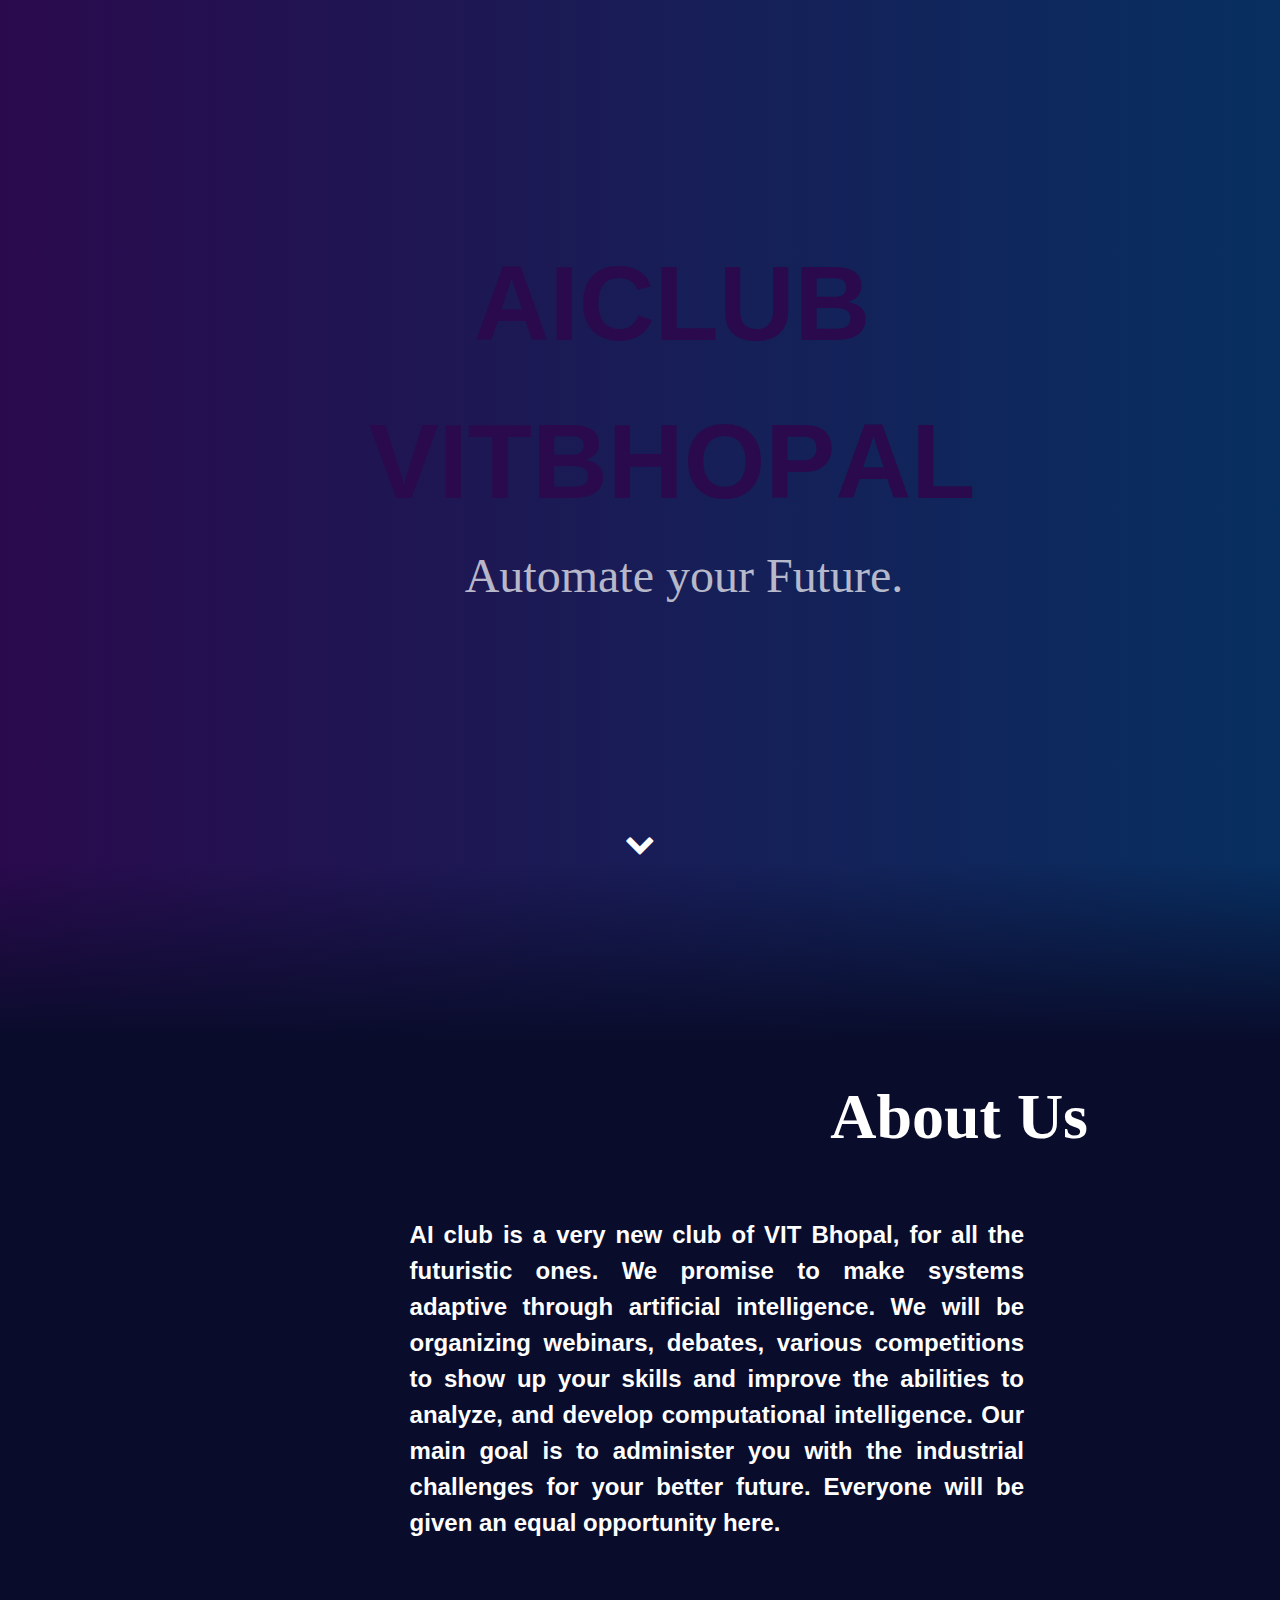
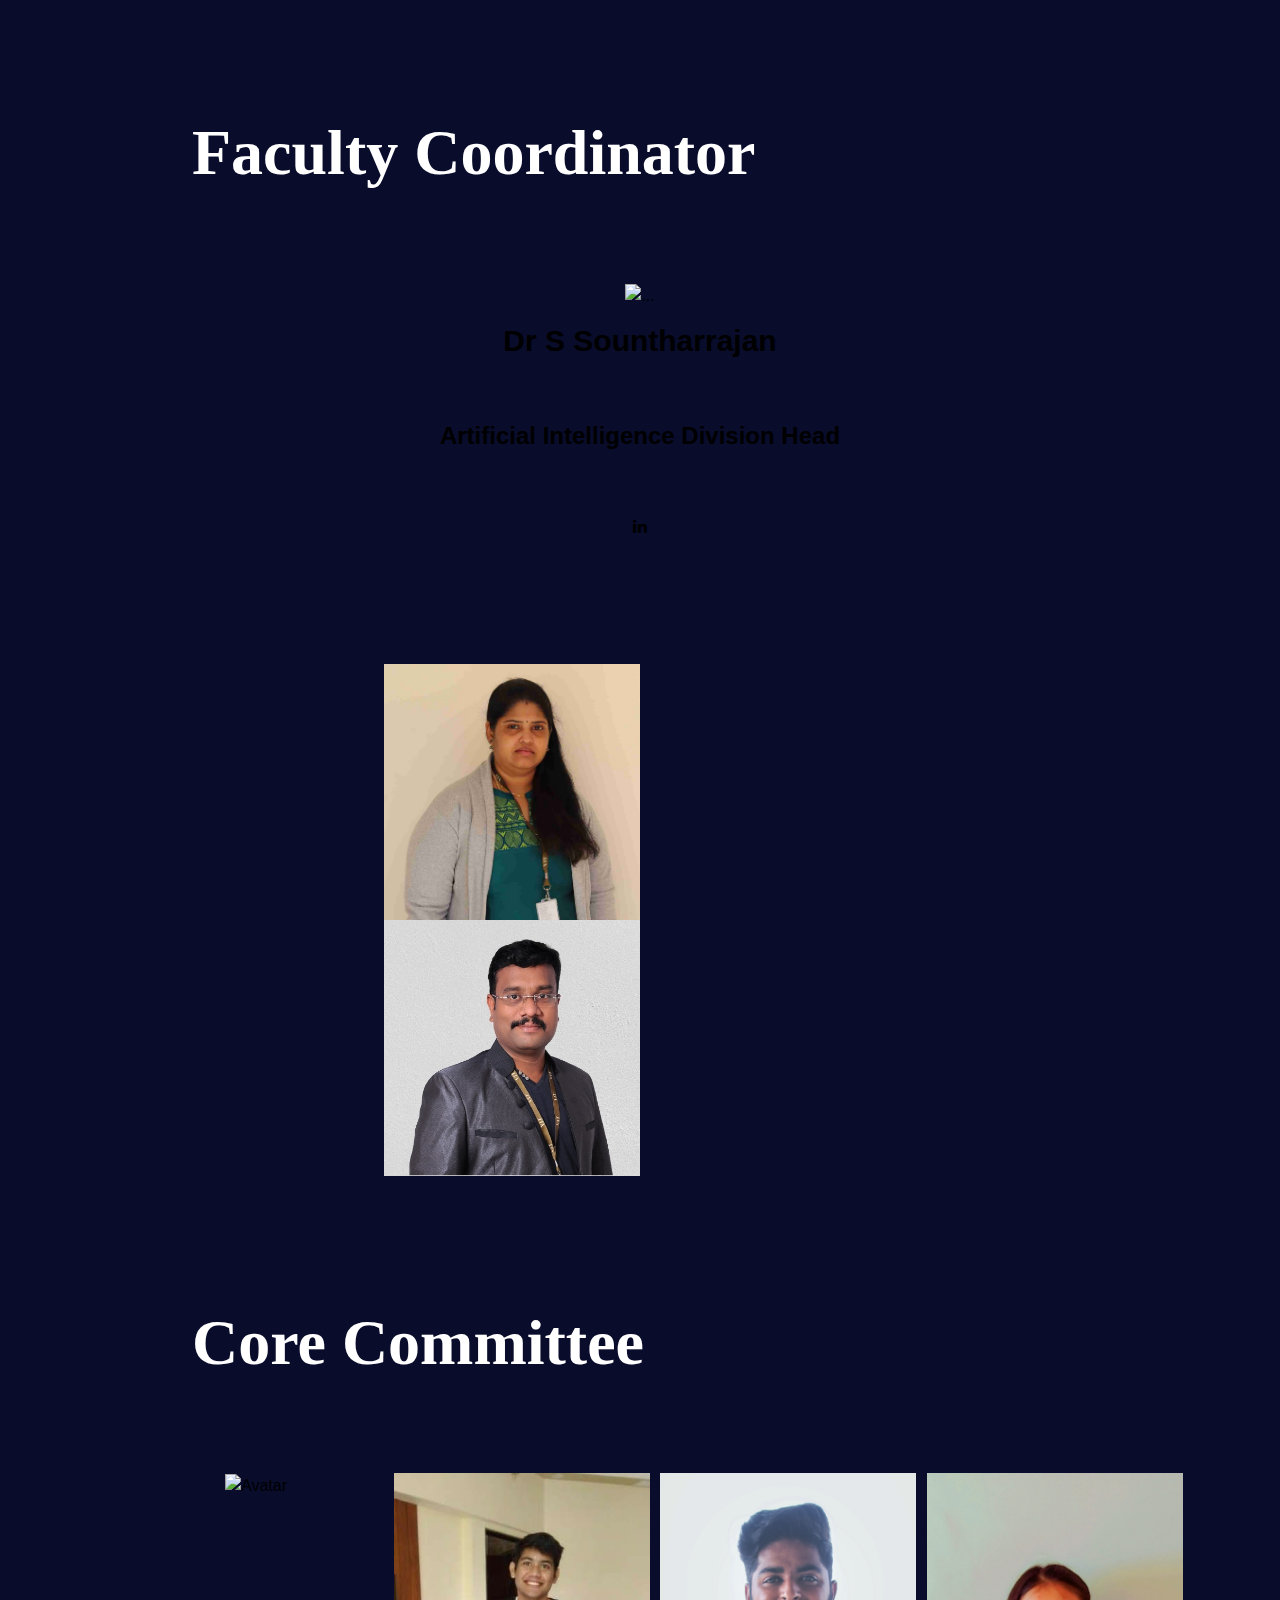
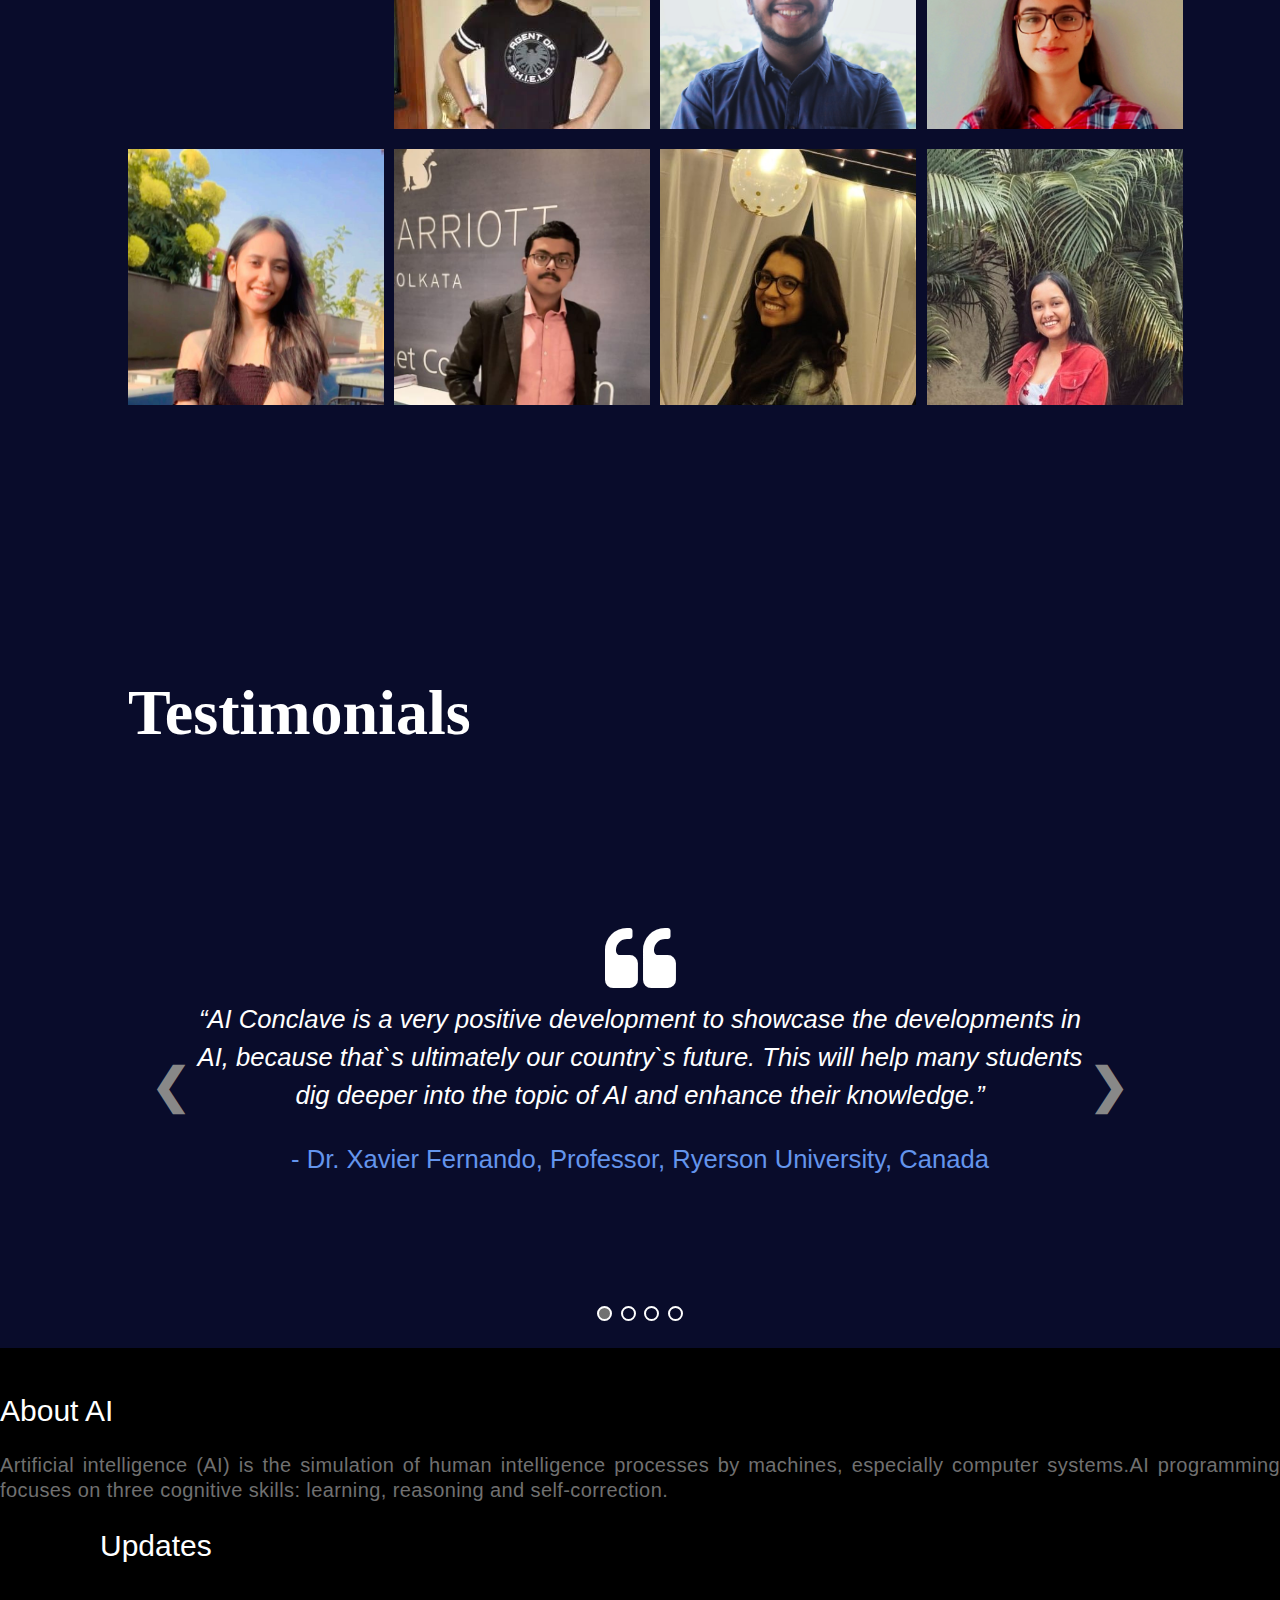
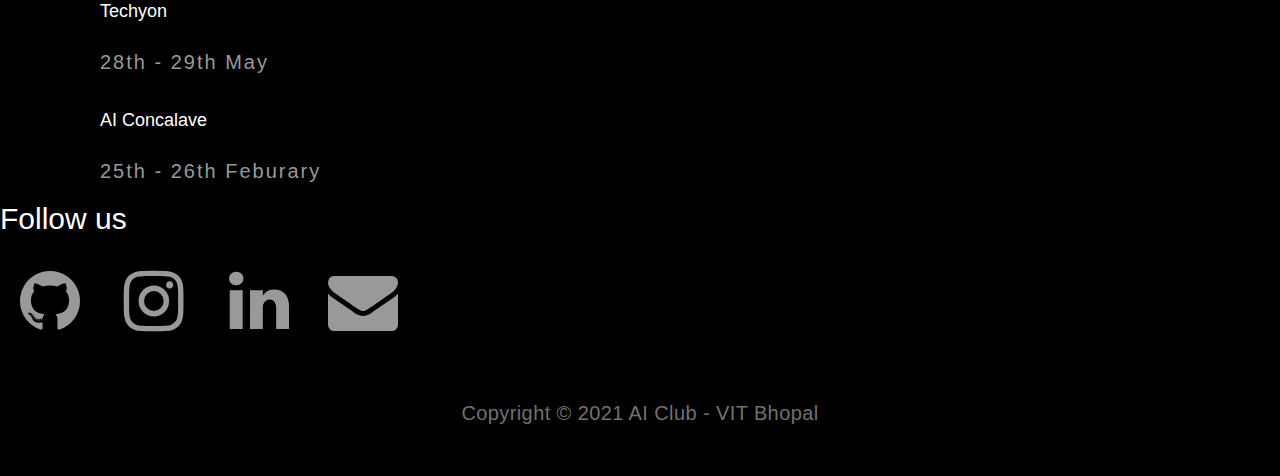
==== commit 33be292c: "people" ====
--- a/index.html
+++ b/index.html
@@ -1,266 +1,260 @@
 <!DOCTYPE html>
 <html lang="en">
+
 <head>
-  <meta charset="UTF-8">
-  <meta name="viewport" content="width=device-width, initial-scale=1.0">
-  <title>AI Club | VIT Bhopal</title>
-  <link rel="icon" href="images/icon.png">
-  <link href="https://cdn.jsdelivr.net/npm/bootstrap@5.0.0-beta1/dist/css/bootstrap.min.css" rel="stylesheet"
-    integrity="sha384-giJF6kkoqNQ00vy+HMDP7azOuL0xtbfIcaT9wjKHr8RbDVddVHyTfAAsrekwKmP1" crossorigin="anonymous">
-  <link rel="stylesheet" href="https://www.w3schools.com/w3css/4/w3.css">
-  <link rel="stylesheet" href="https://cdnjs.cloudflare.com/ajax/libs/font-awesome/4.7.0/css/font-awesome.min.css">
-  <link rel="stylesheet" href="css/owl.carousel.min.css">
-  <link rel="stylesheet" href="css/owl.theme.css">
-  <link rel="stylesheet" href="css/styles.css">
-  <link rel="stylesheet" href="css/home.css">
-  <link rel="stylesheet" href="css/loader.css">
+    <meta charset="UTF-8">
+    <meta name="viewport" content="width=device-width, initial-scale=1.0">
+    <title>AI Club | VIT Bhopal</title>
+    <link rel="icon" href="images/icon.png">
+    <link href="https://cdn.jsdelivr.net/npm/bootstrap@5.0.0-beta1/dist/css/bootstrap.min.css" rel="stylesheet" integrity="sha384-giJF6kkoqNQ00vy+HMDP7azOuL0xtbfIcaT9wjKHr8RbDVddVHyTfAAsrekwKmP1" crossorigin="anonymous">
+    <link rel="stylesheet" href="https://www.w3schools.com/w3css/4/w3.css">
+    <link rel="stylesheet" href="https://cdnjs.cloudflare.com/ajax/libs/font-awesome/4.7.0/css/font-awesome.min.css">
+    <link rel="stylesheet" href="css/owl.carousel.min.css">
+    <link rel="stylesheet" href="css/owl.theme.css">
+    <link rel="stylesheet" href="css/styles.css">
+    <link rel="stylesheet" href="css/home.css">
+    <link rel="stylesheet" href="css/loader.css">
 </head>
+
 <body onload="load()">
-  <!-- Loader -->
-  <div id="loader"></div>
-  <script>
-    var myVar;
-
-    function load() {
-      myVar = setTimeout(showPage, 3);
-    }
-
-    function showPage() {
-      document.getElementById("loader").style.display = "none";
-      document.getElementById("myDiv").style.display = "block";
-    }
-  </script>
-  <!-- Navbar -->
-  <div id="myDiv">
-    <div class="topnav" id="myTopnav">
-      <a class="res list-res" style="padding-left:1.25vw; padding-right: 1.25vw;"><img src="images/vit-logo.png" alt=""
-          style="width: 10vw;"></a>
-      <a class="img" style="padding-left:1.25vw; padding-right: 1.25vw;"><img src="images/res-logo.png" alt=""
-          style="height: 8vh;"></a>
-      <a href="#" class="active res">Home</a>
-      <a class="res list-res" style="padding-left:1.25vw; padding-right: 1.25vw;"><img src="images/club-logo.png" alt=""
-          style="width: 5vw"></a>
-      <a class="passive res" href="events.html">Events</a>
-      <a class="passive res" href="people.html">People</a>
-      <a class="passive res" href="https://medium.com/ai-club-vit-bhopal" target="_blank">Blogs</a>
-      <a class="passive res" href="contact.html">Contact Us</a>
-      <a class="blank res list-res"></a>
-      <a href="javascript:void(0);" class="icon" onclick="myFunction()">
-        <i class="fa fa-bars" style="font-size: 2em;"></i>
-      </a>
-    </div>
-    <!-- Body -->
-    <section>
-      <header class="head row">
-        <div class="col-md-6 home-txt">
-          <div class="words word-1">
-            <span>A</span>
-            <span>I</span>
-            <span> </span>
-            <span>C</span>
-            <span>L</span>
-            <span>U</span>
-            <span>B</span>
-          </div>
-          <div class="words word-2">
-            <span>V</span>
-            <span>I</span>
-            <span>T</span>
-            <span> </span>
-            <span>B</span>
-            <span>H</span>
-            <span>O</span>
-            <span>P</span>
-            <span>A</span>
-            <span>L</span>
-          </div>
-          <div id="parent">&nbsp;&nbsp;Automate your Future.<div id="border"></div>
-          </div>
+    <!-- Loader -->
+    <div id="loader"></div>
+    <script>
+        var myVar;
+
+        function load() {
+            myVar = setTimeout(showPage, 3);
+        }
+
+        function showPage() {
+            document.getElementById("loader").style.display = "none";
+            document.getElementById("myDiv").style.display = "block";
+        }
+    </script>
+    <!-- Navbar -->
+    <div id="myDiv">
+        <div class="topnav" id="myTopnav">
+            <a class="res list-res" style="padding-left:1.25vw; padding-right: 1.25vw;"><img src="images/vit-logo.png" alt="" style="width: 10vw;"></a>
+            <a class="img" style="padding-left:1.25vw; padding-right: 1.25vw;"><img src="images/res-logo.png" alt="" style="height: 8vh;"></a>
+            <a href="#" class="active res">Home</a>
+            <a class="res list-res" style="padding-left:1.25vw; padding-right: 1.25vw;"><img src="images/club-logo.png" alt="" style="width: 5vw"></a>
+            <a class="passive res" href="events.html">Events</a>
+            <a class="passive res" href="#people">People</a>
+            <a class="passive res" href="https://medium.com/ai-club-vit-bhopal" target="_blank">Blogs</a>
+            <a class="passive res" href="contact.html">Contact Us</a>
+            <a class="blank res list-res"></a>
+            <a href="javascript:void(0);" class="icon" onclick="myFunction()">
+                <i class="fa fa-bars" style="font-size: 2em;"></i>
+            </a>
         </div>
-        <div class="col-md-6">
-          <img src="images/home-img.png" class="home-img" alt="">
-        </div>
-      </header>
-      <div class="mouse-wrap">
-        <a href="#merge"><i class="fa fa-chevron-down mouse"></i></a>
-      </div>
-      <div class="merge" id="merge">
-      </div>
-      <div class="content">
-        <div class="about" id="about">
-          <h1>About Us</h1>
-          <p>AI club is a very new club of VIT Bhopal, for all the futuristic ones. We promise to make systems adaptive
-            through artificial intelligence. We will be organizing webinars, debates, various competitions to show up
-            your skills and improve the abilities to analyze, and develop computational intelligence. Our main goal is
-            to administer you with the industrial challenges for your better future. Everyone will be given an equal
-            opportunity here.</p>
-        </div>
-        <div class="vision" id="vision">
-          <img src="images/vision.png" class="vision-img" alt="">
-        </div>
-        <div class="people" id="people">
-          <h1>Faculty Coordinator</h1>
-          <div class="gridh">
-            <div class="card mb-3">
-              <div class="row g-0">
-                <div class="col-md-4">
-                  <img src="images/sountharrajan.jpg" class="img-fluid" alt="...">
-                </div>
-                <div class="col-md-8">
-                  <div class="card-body">
-                    <h2 class="card-title">Dr S Sountharrajan</h2>
-                    <h3 class="card-text">Artificial Intelligence Division Head</h3>
-                    <p class="card-text"><a href="https://www.linkedin.com/in/sountharrajan/" class=""><i
+        <!-- Body -->
+        <section>
+            <header class="head row">
+                <div class="col-md-6 home-txt">
+                    <div class="words word-1">
+                        <span>A</span>
+                        <span>I</span>
+                        <span> </span>
+                        <span>C</span>
+                        <span>L</span>
+                        <span>U</span>
+                        <span>B</span>
+                    </div>
+                    <div class="words word-2">
+                        <span>V</span>
+                        <span>I</span>
+                        <span>T</span>
+                        <span> </span>
+                        <span>B</span>
+                        <span>H</span>
+                        <span>O</span>
+                        <span>P</span>
+                        <span>A</span>
+                        <span>L</span>
+                    </div>
+                    <div id="parent">&nbsp;&nbsp;Automate your Future.
+                        <div id="border"></div>
+                    </div>
+                </div>
+                <div class="col-md-6">
+                    <img src="images/home-img.png" class="home-img" alt="">
+                </div>
+            </header>
+            <div class="mouse-wrap">
+                <a href="#merge"><i class="fa fa-chevron-down mouse"></i></a>
+            </div>
+            <div class="merge" id="merge">
+            </div>
+            <div class="content">
+                <div class="about" id="about">
+                    <h1>About Us</h1>
+                    <p>AI club is a very new club of VIT Bhopal, for all the futuristic ones. We promise to make systems adaptive through artificial intelligence. We will be organizing webinars, debates, various competitions to show up your skills and improve
+                        the abilities to analyze, and develop computational intelligence. Our main goal is to administer you with the industrial challenges for your better future. Everyone will be given an equal opportunity here.</p>
+                </div>
+                <div class="vision" id="vision">
+                    <img src="images/vision.png" class="vision-img" alt="">
+                </div>
+                <div class="people" id="people">
+                    <h1>Faculty Coordinator</h1>
+                    <div class="gridh">
+                        <div class="card mb-3">
+                            <div class="row g-0">
+                                <div class="col-md-4">
+                                    <img src="images/sountharrajan.jpg" class="img-fluid" alt="...">
+                                </div>
+                                <div class="col-md-8">
+                                    <div class="card-body">
+                                        <h2 class="card-title">Dr S Sountharrajan</h2>
+                                        <h3 class="card-text">Artificial Intelligence Division Head</h3>
+                                        <p class="card-text"><a href="https://www.linkedin.com/in/sountharrajan/" class=""><i
                           class="fa fa-linkedin"></i></a></p>
-                  </div>
-                </div>
-              </div>
-            </div>
-            <!-- <div class="flip-card">
-              <div class="flip-card-inner">
-                <div class="flip-card-front">
-                  <img src="images/sountharrajan.jpg" alt="Avatar">
-                </div>
-              </div>
-            </div>
-            <div class="flip-card">
-              <div class="flip-card-inner">
-                <div class="flip-card-back">
-                  <h5>Dr S Sountharrajan</h5>
-                  <p1>Programme Chair B.Tech AIML</p1>
-                  <p>Club Co-ordinator</p>
-                  <h6><a href="https://www.linkedin.com/in/pandimurugan-v-47a281157/" class=""><i
-                        class="fa fa-linkedin"></i></a>
-                  </h6>
-                </div>
-              </div>
-            </div> -->
-            <!-- <div class="flip-card">
-              <div class="flip-card-inner">
-                <div class="flip-card-front">
-                  <img src="images/pandimurugan.jpg" alt="Avatar">
-                </div>
-                <div class="flip-card-back">
-                  <h5>Dr Pandimurugan</h5>
-                  <p1>Programme Chair Int M.Tech AIML</p1>
-                  <p>Club Co-ordinator</p>
-                  <h6><a href="https://www.linkedin.com/in/sountharrajan/" class=""><i class="fa fa-linkedin"></i></a>
-                  </h6>
-                </div>
-              </div>
-            </div> -->
-          </div>
-          <h1>Core Committee</h1>
-          <div class="grid">
-            <div class="flip-card">
-              <div class="flip-card-inner">
-                <div class="flip-card-front">
-                  <img src="images/seniors/rahul_mandviya.jpg" alt="Avatar">
-                </div>
-                <div class="flip-card-back">
-                  <h5>Rahul Mandaviya</h5>
-                  <p>President</p>
-                  <!-- <h6><a href="https://www.linkedin.com/in/om-krishna-yadav-6700b4146/" class=""><i
+                                    </div>
+                                </div>
+                            </div>
+                        </div>
+                        <div class="row" style="padding: 10%;">
+                            <div class="flip-card">
+                                <div class="flip-card-inner">
+                                    <div class="flip-card-front">
+                                        <img src="images/DrMayuri.jpg" alt="Avatar">
+                                    </div>
+                                    <div class="flip-card-back">
+                                        <h5>Dr AVR Mayuri</h5>
+                                        <p1>Programme Chair Int M.Tech AIML</p1>
+                                        <p>Club Co-ordinator</p>
+                                        <h6><a href="https://www.linkedin.com/in/avr-mayuri-906937230/" class=""><i
+                          class="fa fa-linkedin"></i></a>
+                                        </h6>
+                                    </div>
+                                </div>
+                            </div>
+                            <div class="flip-card">
+                                <div class="flip-card-inner">
+                                    <div class="flip-card-front">
+                                        <img src="images/DrSuthir.jpg" alt="Avatar">
+                                    </div>
+                                    <div class="flip-card-back">
+                                        <h5>Dr Suthir S</h5>
+                                        <p1>AI Division</p1>
+                                        <p>Club Co-ordinator</p>
+                                        <h6><a href="https://www.linkedin.com/in/suthirsriam/" class=""><i class="fa fa-linkedin"></i></a>
+                                        </h6>
+                                    </div>
+                                </div>
+                            </div>
+                        </div>
+                    </div>
+                    <h1>Core Committee</h1>
+                    <div class="grid">
+                        <div class="flip-card">
+                            <div class="flip-card-inner">
+                                <div class="flip-card-front">
+                                    <img src="images/seniors/rahul_mandviya.jpg" alt="Avatar">
+                                </div>
+                                <div class="flip-card-back">
+                                    <h5>Rahul Mandaviya</h5>
+                                    <p>President</p>
+                                    <!-- <h6><a href="https://www.linkedin.com/in/om-krishna-yadav-6700b4146/" class=""><i
                         class="fa fa-linkedin"></i></a>
                     <a href="#" class="pl-4"><i class="fa fa-instagram"></i></a></h6> -->
-                </div>
-              </div>
-            </div>
-            <div class="flip-card">
-              <div class="flip-card-inner">
-                <div class="flip-card-front">
-                  <img src="images/seniors/34bd51d5-b076-4966-bf05-bb3092862248.JPG" alt="Avatar">
-                </div>
-                <div class="flip-card-back">
-                  <h5>Om Rajani</h5>
-                  <p>Vice President</p>
-                  <!-- <h6><a href="https://www.linkedin.com/in/om-krishna-yadav-6700b4146/" class=""><i
+                                </div>
+                            </div>
+                        </div>
+                        <div class="flip-card">
+                            <div class="flip-card-inner">
+                                <div class="flip-card-front">
+                                    <img src="images/seniors/34bd51d5-b076-4966-bf05-bb3092862248.JPG" alt="Avatar">
+                                </div>
+                                <div class="flip-card-back">
+                                    <h5>Om Rajani</h5>
+                                    <p>Vice President</p>
+                                    <!-- <h6><a href="https://www.linkedin.com/in/om-krishna-yadav-6700b4146/" class=""><i
                         class="fa fa-linkedin"></i></a>
                     <a href="#" class="pl-4"><i class="fa fa-instagram"></i></a></h6> -->
-                </div>
-              </div>
-            </div>
-            <div class="flip-card">
-              <div class="flip-card-inner">
-                <div class="flip-card-front">
-                  <img src="images/seniors/Rithuraj Nambiar.jpeg" alt="Avatar">
-                </div>
-                <div class="flip-card-back">
-                  <h5>Rithuraj</h5>
-                  <p>Technical Lead</p>
-                  <!-- <h6><a href="https://www.linkedin.com/in/aabir-datta-0115821b1"><i class="fa fa-linkedin"></i></a>
+                                </div>
+                            </div>
+                        </div>
+                        <div class="flip-card">
+                            <div class="flip-card-inner">
+                                <div class="flip-card-front">
+                                    <img src="images/seniors/Rithuraj Nambiar.jpeg" alt="Avatar">
+                                </div>
+                                <div class="flip-card-back">
+                                    <h5>Rithuraj</h5>
+                                    <p>Technical Lead</p>
+                                    <!-- <h6><a href="https://www.linkedin.com/in/aabir-datta-0115821b1"><i class="fa fa-linkedin"></i></a>
                     <a href="https://instagram.com/aabir.13?utm_medium=copy_link"><i class="fa fa-instagram"></i></a> -->
-                  </h6>
-                </div>
-              </div>
-            </div>
-            <div class="flip-card">
-              <div class="flip-card-inner">
-                <div class="flip-card-front">
-                  <img src="images/seniors/ChetalyM.jpg" alt="Avatar">
-                </div>
-                <div class="flip-card-back">
-                  <h5>Chetaly Mawal</h5>
-                  <p>Event Lead</p>
-                  <!-- <h6><a href="https://www.instagram.com/rahulm0106/" class=""><i class="fa fa-linkedin"></i></a>
+                                    </h6>
+                                </div>
+                            </div>
+                        </div>
+                        <div class="flip-card">
+                            <div class="flip-card-inner">
+                                <div class="flip-card-front">
+                                    <img src="images/seniors/ChetalyM.jpg" alt="Avatar">
+                                </div>
+                                <div class="flip-card-back">
+                                    <h5>Chetaly Mawal</h5>
+                                    <p>Event Lead</p>
+                                    <!-- <h6><a href="https://www.instagram.com/rahulm0106/" class=""><i class="fa fa-linkedin"></i></a>
                     <a href="https://www.linkedin.com/in/rahul-mandviya-b69b46199/"><i class="fa fa-instagram"></i></a> -->
-                  </h6>
-                </div>
-              </div>
-            </div>
-            <div class="flip-card">
-              <div class="flip-card-inner">
-                <div class="flip-card-front">
-                  <img src="images/seniors/d1176ccc-c2d0-4b84-b209-ac3e2df514a1.JPG" alt="Avatar">
-                </div>
-                <div class="flip-card-back">
-                  <h5>Sneha Tiwari</h5>
-                  <p>Design and video Lead</p>
-                  <!-- <h6><a href="https://www.linkedin.com/in/kumar-prakhar/"><i class="fa fa-linkedin"></i></a>
+                                    </h6>
+                                </div>
+                            </div>
+                        </div>
+                        <div class="flip-card">
+                            <div class="flip-card-inner">
+                                <div class="flip-card-front">
+                                    <img src="images/seniors/d1176ccc-c2d0-4b84-b209-ac3e2df514a1.JPG" alt="Avatar">
+                                </div>
+                                <div class="flip-card-back">
+                                    <h5>Sneha Tiwari</h5>
+                                    <p>Design and video Lead</p>
+                                    <!-- <h6><a href="https://www.linkedin.com/in/kumar-prakhar/"><i class="fa fa-linkedin"></i></a>
                     <a href="https://www.instagram.com/kumar.prakhar_27/"><i class="fa fa-instagram"></i></a></h6> -->
-                </div>
-              </div>
-            </div>
-            <div class="flip-card">
-              <div class="flip-card-inner">
-                <div class="flip-card-front">
-                  <img src="images/seniors/Sakalya Mitra.png" alt="Avatar">
-                </div>
-                <div class="flip-card-back">
-                  <h5>Sakalya Mitra</h5>
-                  <p>Content Lead</p>
-                  <!-- <h6><a href="#" class=""><i class="fa fa-linkedin"></i></a>
+                                </div>
+                            </div>
+                        </div>
+                        <div class="flip-card">
+                            <div class="flip-card-inner">
+                                <div class="flip-card-front">
+                                    <img src="images/seniors/Sakalya Mitra.png" alt="Avatar">
+                                </div>
+                                <div class="flip-card-back">
+                                    <h5>Sakalya Mitra</h5>
+                                    <p>Content Lead</p>
+                                    <!-- <h6><a href="#" class=""><i class="fa fa-linkedin"></i></a>
                     <a href="#" class="pl-4"><i class="fa fa-instagram"></i></a></h6> -->
-                </div>
-              </div>
-            </div>
-            <div class="flip-card">
-              <div class="flip-card-inner">
-                <div class="flip-card-front">
-                  <img src="images/seniors/1d89046f-edc8-4bd0-a893-230e672d8538.JPG" alt="Avatar">
-                </div>
-                <div class="flip-card-back">
-                  <h5>Areena Khan</h5>
-                  <p>Social Media and Publicity Lead</p>
-                  <!-- <h6><a href="http://www.linkedin.com/in/omrajani/"><i class="fa fa-linkedin"></i></a>
+                                </div>
+                            </div>
+                        </div>
+                        <div class="flip-card">
+                            <div class="flip-card-inner">
+                                <div class="flip-card-front">
+                                    <img src="images/seniors/1d89046f-edc8-4bd0-a893-230e672d8538.JPG" alt="Avatar">
+                                </div>
+                                <div class="flip-card-back">
+                                    <h5>Areena Khan</h5>
+                                    <p>Social Media and Publicity Lead</p>
+                                    <!-- <h6><a href="http://www.linkedin.com/in/omrajani/"><i class="fa fa-linkedin"></i></a>
                     <a href="http://www.instagram.com/om_rajani/"><i class="fa fa-instagram"></i></a></h6> -->
-                </div>
-              </div>
-            </div>
-            <div class="flip-card">
-              <div class="flip-card-inner">
-                <div class="flip-card-front">
-                  <img src="images/seniors/Mahika Agrawal .jpg" alt="Avatar">
-                </div>
-                <div class="flip-card-back">
-                  <h5>Mahika</h5>
-                  <p>Outreach Lead</p>
-                  <!-- <h6><a href="#"><i class="fa fa-linkedin"></i></a>
+                                </div>
+                            </div>
+                        </div>
+                        <div class="flip-card">
+                            <div class="flip-card-inner">
+                                <div class="flip-card-front">
+                                    <img src="images/seniors/Mahika Agrawal .jpg" alt="Avatar">
+                                </div>
+                                <div class="flip-card-back">
+                                    <h5>Mahika</h5>
+                                    <p>Outreach Lead</p>
+                                    <!-- <h6><a href="#"><i class="fa fa-linkedin"></i></a>
                     <a href="#"><i class="fa fa-instagram"></i></a></h6> -->
-                </div>
-              </div>
-            </div>
-            <!-- <div class="flip-card">
+                                </div>
+                            </div>
+                        </div>
+                        <!-- <div class="flip-card">
               <div class="flip-card-inner">
                 <div class="flip-card-front">
                   <img src="images/seniors/Sarangh.jpg" alt="Avatar">
@@ -288,192 +282,193 @@
                 </div>
               </div>
             </div> -->
-          </div>
-        </div>
-        <div style="height: 20vh;"></div>
-        <section class="testimonial" class="parallax-section">
-          <h1>Testimonials</h1>
-          <div class="row">
-            <!-- Slideshow container -->
-            <div class="slideshow-container">
-              <!-- Full-width slides/quotes -->
-              <div class="mySlides">
-                <i class="fa fa-quote-left"></i><br>
-                <q>AI Conclave is a very positive development to showcase the developments in AI, because that`s
+                    </div>
+                </div>
+                <div style="height: 20vh;"></div>
+                <section class="testimonial" class="parallax-section">
+                    <h1>Testimonials</h1>
+                    <div class="row">
+                        <!-- Slideshow container -->
+                        <div class="slideshow-container">
+                            <!-- Full-width slides/quotes -->
+                            <div class="mySlides">
+                                <i class="fa fa-quote-left"></i><br>
+                                <q>AI Conclave is a very positive development to showcase the developments in AI, because that`s
                   ultimately our country`s future. This will help many students dig deeper into the topic of AI and
                   enhance their knowledge.</q>
-                <p class="author">- Dr. Xavier Fernando, Professor, Ryerson University, Canada</p>
-              </div>
-              <div class="mySlides">
-                <i class="fa fa-quote-left"></i><br>
-                <q>Conclaves like the AI Conclave, are super important because they create platforms for all kinds of
+                                <p class="author">- Dr. Xavier Fernando, Professor, Ryerson University, Canada</p>
+                            </div>
+                            <div class="mySlides">
+                                <i class="fa fa-quote-left"></i><br>
+                                <q>Conclaves like the AI Conclave, are super important because they create platforms for all kinds of
                   ideas and thoughts and without an idea you can evolve as a human or as a society. moreover, we need
                   such platforms to help students find their interests.</q>
-                <p class="author">- Dr Rajendra Prasath, Indian Institute of Information Technology, Sri City, Chittoor
-                </p>
-              </div>
-              <div class="mySlides">
-                <i class="fa fa-quote-left"></i><br>
-                <q>I think AI Conclave was a great idea. What I liked about it is that there is a variety of topics and
+                                <p class="author">- Dr Rajendra Prasath, Indian Institute of Information Technology, Sri City, Chittoor
+                                </p>
+                            </div>
+                            <div class="mySlides">
+                                <i class="fa fa-quote-left"></i><br>
+                                <q>I think AI Conclave was a great idea. What I liked about it is that there is a variety of topics and
                   choices of panelists and people speaking. It represents different shades of opinion and it touches
                   upon very topic in a very well organized manner.</q>
-                <p class="author">- Dr. Onkar Krishna, Research Associate, NTT Corporation, Japan</p>
-              </div>
-              <div class="mySlides">
-                <i class="fa fa-quote-left"></i><br>
-                <q>Events like the AI Conclave are very important as they are going to have ripples of good knowledge
+                                <p class="author">- Dr. Onkar Krishna, Research Associate, NTT Corporation, Japan</p>
+                            </div>
+                            <div class="mySlides">
+                                <i class="fa fa-quote-left"></i><br>
+                                <q>Events like the AI Conclave are very important as they are going to have ripples of good knowledge
                   all around, which will encourage students to have a clear view of what they want to pursue as their
                   career.</q>
-                <p class="author">- Dr. Shailesh Kumar, Chief Data Scientist, Centre of Excellence in AIML, Jio</p>
-              </div>
-              <!-- Next/prev buttons -->
-              <a class="prev" onclick="plusSlides(-1)">&#10094;</a>
-              <a class="next" onclick="plusSlides(1)">&#10095;</a>
+                                <p class="author">- Dr. Shailesh Kumar, Chief Data Scientist, Centre of Excellence in AIML, Jio</p>
+                            </div>
+                            <!-- Next/prev buttons -->
+                            <a class="prev" onclick="plusSlides(-1)">&#10094;</a>
+                            <a class="next" onclick="plusSlides(1)">&#10095;</a>
+                        </div>
+                        <!-- Dots/bullets/indicators -->
+                        <div class="dot-container">
+                            <span class="dot" onclick="currentSlide(1)"></span>
+                            <span class="dot" onclick="currentSlide(2)"></span>
+                            <span class="dot" onclick="currentSlide(3)"></span>
+                            <span class="dot" onclick="currentSlide(4)"></span>
+                        </div>
+                    </div>
+                </section>
             </div>
-            <!-- Dots/bullets/indicators -->
-            <div class="dot-container">
-              <span class="dot" onclick="currentSlide(1)"></span>
-              <span class="dot" onclick="currentSlide(2)"></span>
-              <span class="dot" onclick="currentSlide(3)"></span>
-              <span class="dot" onclick="currentSlide(4)"></span>
-            </div>
-          </div>
+            <!-- Footer -->
+            <footer id="footer">
+                <div class="container">
+                    <div class="row">
+                        <div class="wow fadeInUp col-md-4 col-sm-4" data-wow-delay="0.6s">
+                            <h2>About AI</h2>
+                            <p style="text-align:justify;">Artificial intelligence (AI) is the simulation of human intelligence processes by machines, especially computer systems.AI programming focuses on three cognitive skills: learning, reasoning and self-correction.</p>
+                        </div>
+                        <div class="wow fadeInUp col-md-5 col-sm-4" data-wow-delay="0.9s">
+                            <h2>Updates</h2>
+                            <div>
+                                <h5>Techyon</h5>
+                                <h4>28th - 29th May</h4>
+                            </div>
+                            <div>
+                                <h5>AI Concalave</h5>
+                                <h4>25th - 26th Feburary</h4>
+                            </div>
+                        </div>
+                        <div class="wow fadeInUp col-md-3 col-sm-4" data-wow-delay="1s">
+                            <h2>Follow us</h2>
+                            <ul class="social-icon">
+                                <li>
+                                    <a href="https://github.com/aiclubvitbhopal" class="fa fa-github wow fadeIn" data-wow-delay="1s"></a>
+                                </li>
+                                <li>
+                                    <a href="https://www.instagram.com/aiclub.vitb/?hl=en" class="fa fa-instagram wow fadeInUp" data-wow-delay="1.3s"></a>
+                                </li>
+                                <li>
+                                    <a href="https://www.linkedin.com/company/aiclub-vitb" class="fa fa-linkedin wow fadeIn" data-wow-delay="1.6s"></a>
+                                </li>
+                                <li>
+                                    <a href="mailto:aiclub.vitbhopal@gmail.com" target="_blank" class="fa fa-envelope wow fadeInUp" data-wow-delay="1.9s"></a>
+                                </li>
+                            </ul>
+                        </div>
+                        <div class="clearfix"></div>
+                        <div class="col-md-12 col-sm-12">
+                            <p class="copyright-text">Copyright &copy; 2021 AI Club - VIT Bhopal</p>
+                        </div>
+                    </div>
+                </div>
+            </footer>
         </section>
-      </div>
-      <!-- Footer -->
-      <footer id="footer">
-        <div class="container">
-          <div class="row">
-            <div class="wow fadeInUp col-md-4 col-sm-4" data-wow-delay="0.6s">
-              <h2>About AI</h2>
-              <p style="text-align:justify;">Artificial intelligence (AI) is the simulation of human intelligence
-                processes by machines, especially computer systems.AI programming focuses on three cognitive skills:
-                learning, reasoning and self-correction.</p>
-            </div>
-            <div class="wow fadeInUp col-md-5 col-sm-4" data-wow-delay="0.9s">
-              <h2>Updates</h2>
-              <div>
-                <h5>Techyon</h5>
-                <h4>28th - 29th May</h4>
-              </div>
-              <div>
-                <h5>AI Concalave</h5>
-                <h4>25th - 26th Feburary</h4>
-              </div>
-            </div>
-            <div class="wow fadeInUp col-md-3 col-sm-4" data-wow-delay="1s">
-              <h2>Follow us</h2>
-              <ul class="social-icon">
-                <li><a href="https://github.com/aiclubvitbhopal" class="fa fa-github wow fadeIn"
-                    data-wow-delay="1s"></a></li>
-                <li><a href="https://www.instagram.com/aiclub.vitb/?hl=en" class="fa fa-instagram wow fadeInUp"
-                    data-wow-delay="1.3s"></a></li>
-                <li><a href="https://www.linkedin.com/company/aiclub-vitb" class="fa fa-linkedin wow fadeIn"
-                    data-wow-delay="1.6s"></a></li>
-                <li><a href="mailto:aiclub.vitbhopal@gmail.com" target="_blank" class="fa fa-envelope wow fadeInUp"
-                    data-wow-delay="1.9s"></a></li>
-              </ul>
-            </div>
-            <div class="clearfix"></div>
-            <div class="col-md-12 col-sm-12">
-              <p class="copyright-text">Copyright &copy; 2021 AI Club - VIT Bhopal</p>
-            </div>
-          </div>
-        </div>
-      </footer>
-    </section>
-  </div>
-  <!-- Script -->
-  <script>
-    var slideIndex = 1;
-    showSlides(slideIndex);
-
-    function plusSlides(n) {
-      showSlides(slideIndex += n);
-    }
-
-    function currentSlide(n) {
-      showSlides(slideIndex = n);
-    }
-
-    function showSlides(n) {
-      var i;
-      var slides = document.getElementsByClassName("mySlides");
-      var dots = document.getElementsByClassName("dot");
-      if (n > slides.length) {
-        slideIndex = 1
-      }
-      if (n < 1) {
-        slideIndex = slides.length
-      }
-      for (i = 0; i < slides.length; i++) {
-        slides[i].style.display = "none";
-      }
-      for (i = 0; i < dots.length; i++) {
-        dots[i].className = dots[i].className.replace(" active", "");
-      }
-      slides[slideIndex - 1].style.display = "block";
-      dots[slideIndex - 1].className += " active";
-    }
-  </script>
-  <script>
-    function myFunction() {
-      var x = document.getElementById("myTopnav");
-      if (x.className === "topnav") {
-        x.className += " responsive";
-      } else {
-        x.className = "topnav";
-      }
-    }
-    window.onscroll = function () {
-      scrollFunction()
-    };
-
-    function scrollFunction() {
-      if (document.body.scrollTop > 300 || document.documentElement.scrollTop > 300) {
-        document.getElementById("myTopnav").style.top = "0";
-      } else {
-        document.getElementById("myTopnav").style.top = "0";
-      }
-      // about
-      if (document.body.scrollTop > 400 || document.documentElement.scrollTop > 400) {
-        document.getElementById("about").style.visibility = "visible";
-        document.getElementById("about").style.opacity = "1";
-      } else {
-        document.getElementById("about").style.visibility = "hidden";
-        document.getElementById("about").style.opacity = "0";
-      }
-      // vision
-      if (document.body.scrollTop > 700 || document.documentElement.scrollTop > 700) {
-        // document.getElementById("about").style.visibility = "hidden";
-        // document.getElementById("about").style.opacity = "0";
-        document.getElementById("vision").style.visibility = "visible";
-        document.getElementById("vision").style.opacity = "1";
-        // document.getElementById("people").style.visibility = "hidden";
-        // document.getElementById("people").style.opacity = "0";
-      } else {
-        document.getElementById("vision").style.visibility = "hidden";
-        document.getElementById("vision").style.opacity = "0";
-      }
-      // people
-      if (document.body.scrollTop > 1500 || document.documentElement.scrollTop > 1500) {
-        // document.getElementById("vision").style.visibility = "hidden";
-        // document.getElementById("vision").style.opacity = "0";
-        document.getElementById("people").style.visibility = "visible";
-        document.getElementById("people").style.opacity = "1";
-      } else {
-        document.getElementById("people").style.visibility = "hidden";
-        document.getElementById("people").style.opacity = "0";
-      }
-    }
-  </script>
-  <script src="https://cdn.jsdelivr.net/npm/@popperjs/core@2.5.4/dist/umd/popper.min.js"
-    integrity="sha384-q2kxQ16AaE6UbzuKqyBE9/u/KzioAlnx2maXQHiDX9d4/zp8Ok3f+M7DPm+Ib6IU" crossorigin="anonymous">
-  </script>
-  <script src="https://cdn.jsdelivr.net/npm/bootstrap@5.0.0-beta1/dist/js/bootstrap.min.js"
-    integrity="sha384-pQQkAEnwaBkjpqZ8RU1fF1AKtTcHJwFl3pblpTlHXybJjHpMYo79HY3hIi4NKxyj" crossorigin="anonymous">
-  </script>
-  <!-- SCRIPTS -->
-  <script src="js/owl.carousel.min.js"></script>
+    </div>
+    <!-- Script -->
+    <script>
+        var slideIndex = 1;
+        showSlides(slideIndex);
+
+        function plusSlides(n) {
+            showSlides(slideIndex += n);
+        }
+
+        function currentSlide(n) {
+            showSlides(slideIndex = n);
+        }
+
+        function showSlides(n) {
+            var i;
+            var slides = document.getElementsByClassName("mySlides");
+            var dots = document.getElementsByClassName("dot");
+            if (n > slides.length) {
+                slideIndex = 1
+            }
+            if (n < 1) {
+                slideIndex = slides.length
+            }
+            for (i = 0; i < slides.length; i++) {
+                slides[i].style.display = "none";
+            }
+            for (i = 0; i < dots.length; i++) {
+                dots[i].className = dots[i].className.replace(" active", "");
+            }
+            slides[slideIndex - 1].style.display = "block";
+            dots[slideIndex - 1].className += " active";
+        }
+    </script>
+    <script>
+        function myFunction() {
+            var x = document.getElementById("myTopnav");
+            if (x.className === "topnav") {
+                x.className += " responsive";
+            } else {
+                x.className = "topnav";
+            }
+        }
+        window.onscroll = function() {
+            scrollFunction()
+        };
+
+        function scrollFunction() {
+            if (document.body.scrollTop > 300 || document.documentElement.scrollTop > 300) {
+                document.getElementById("myTopnav").style.top = "0";
+            } else {
+                document.getElementById("myTopnav").style.top = "0";
+            }
+            // about
+            if (document.body.scrollTop > 400 || document.documentElement.scrollTop > 400) {
+                document.getElementById("about").style.visibility = "visible";
+                document.getElementById("about").style.opacity = "1";
+            } else {
+                document.getElementById("about").style.visibility = "hidden";
+                document.getElementById("about").style.opacity = "0";
+            }
+            // vision
+            if (document.body.scrollTop > 700 || document.documentElement.scrollTop > 700) {
+                // document.getElementById("about").style.visibility = "hidden";
+                // document.getElementById("about").style.opacity = "0";
+                document.getElementById("vision").style.visibility = "visible";
+                document.getElementById("vision").style.opacity = "1";
+                // document.getElementById("people").style.visibility = "hidden";
+                // document.getElementById("people").style.opacity = "0";
+            } else {
+                document.getElementById("vision").style.visibility = "hidden";
+                document.getElementById("vision").style.opacity = "0";
+            }
+            // people
+            if (document.body.scrollTop > 1500 || document.documentElement.scrollTop > 1500) {
+                // document.getElementById("vision").style.visibility = "hidden";
+                // document.getElementById("vision").style.opacity = "0";
+                document.getElementById("people").style.visibility = "visible";
+                document.getElementById("people").style.opacity = "1";
+            } else {
+                document.getElementById("people").style.visibility = "hidden";
+                document.getElementById("people").style.opacity = "0";
+            }
+        }
+    </script>
+    <script src="https://cdn.jsdelivr.net/npm/@popperjs/core@2.5.4/dist/umd/popper.min.js" integrity="sha384-q2kxQ16AaE6UbzuKqyBE9/u/KzioAlnx2maXQHiDX9d4/zp8Ok3f+M7DPm+Ib6IU" crossorigin="anonymous">
+    </script>
+    <script src="https://cdn.jsdelivr.net/npm/bootstrap@5.0.0-beta1/dist/js/bootstrap.min.js" integrity="sha384-pQQkAEnwaBkjpqZ8RU1fF1AKtTcHJwFl3pblpTlHXybJjHpMYo79HY3hIi4NKxyj" crossorigin="anonymous">
+    </script>
+    <!-- SCRIPTS -->
+    <script src="js/owl.carousel.min.js"></script>
 </body>
+
 </html>--- a/css/home.css
+++ b/css/home.css
@@ -7,7 +7,7 @@
     src: url('../fonts/android-7.regular.ttf');
 }
 
-.head{
+.head {
     position: relative;
     width: 100vw;
     height: 110vh;
@@ -15,11 +15,11 @@
     margin: 0;
     padding: 0;
     /* background-color: #f4d03f; */
-    background-image: linear-gradient(to right, rgb(42,10,77),rgb(07,47,96));
+    background-image: linear-gradient(to right, rgb(42, 10, 77), rgb(07, 47, 96));
     z-index: -10;
-
-}
-.home-img{
+}
+
+.home-img {
     width: 80%;
     padding: 10em;
     padding-top: 10em;
@@ -27,84 +27,86 @@
     padding-right: 2vw;
 }
 
-.home-txt{
+.home-txt {
     padding-top: 25vh;
     padding-left: 5vw;
     padding-right: 0;
 }
+
 .words {
     color: #f4d03f;
     font-size: 0;
     /* line-height: 1.5; */
     text-align: center;
-    color: rgb(42,10,77);
+    color: rgb(42, 10, 77);
     font-weight: 800;
     /* font-size: 6em; */
     /* font-family: android; */
-  }
-  
-  .words span {
+}
+
+.words span {
     font-size: 7rem;
     display: inline-block;
     animation: move 3s ease-in-out infinite;
-  }
-  
-  @keyframes move {
+}
+
+@keyframes move {
     0% {
-      transform: translate(-30%, 0);
+        transform: translate(-30%, 0);
     }
     50% {
-      text-shadow: 0 25px 50px rgba(255, 255, 255, 0.75);
+        text-shadow: 0 25px 50px rgba(255, 255, 255, 0.75);
     }
     100% {
-      transform: translate(30%, 0);
-    }
-  }
-  
-  .words span:nth-child(2) {
+        transform: translate(30%, 0);
+    }
+}
+
+.words span:nth-child(2) {
     animation-delay: 0.5s;
-  }
-  
-  .words span:nth-child(3) {
+}
+
+.words span:nth-child(3) {
     animation-delay: 1s;
-  }
-  
-  .words span:nth-child(4) {
+}
+
+.words span:nth-child(4) {
     animation-delay: 1.5s;
-  }
-  
-  .words span:nth-child(5) {
+}
+
+.words span:nth-child(5) {
     animation-delay: 2s;
-  }
-  
-  .words span:nth-child(6) {
+}
+
+.words span:nth-child(6) {
     animation-delay: 2.5s;
-  }
-  
-  .words span:nth-child(7) {
+}
+
+.words span:nth-child(7) {
     animation-delay: 3s;
-  }
-
-  .words span:nth-child(8) {
+}
+
+.words span:nth-child(8) {
     animation-delay: 3.5s;
-  }
-  
-  .words span:nth-child(9) {
+}
+
+.words span:nth-child(9) {
     animation-delay: 4s;
-  }
-  
-  .words span:nth-child(10) {
+}
+
+.words span:nth-child(10) {
     animation-delay: 4.5s;
-  }
-  
-.home-txt h1{
+}
+
+.home-txt h1 {
     text-align: center;
     color: white;
     font-weight: 800;
     font-size: 6em;
     font-family: android;
 }
-.home-txt h2{
+
+.home-txt h2 {
     text-align: center;
     color: white;
     font-weight: 800;
@@ -112,48 +114,62 @@
     font-family: android;
     /* animation: animated-text 2s steps(30,end) 1s 1 normal both; */
 }
+
 #parent {
-  /* height: 40px; */
-  text-align: center;
-  white-space: nowrap;
-  overflow: hidden; 
-  font-family: android;  
-  font-size: 3em;
-  color: rgba(255,255,255,.70);
-  position: relative;
+    /* height: 40px; */
+    text-align: center;
+    white-space: nowrap;
+    overflow: hidden;
+    font-family: android;
+    font-size: 3em;
+    color: rgba(255, 255, 255, .70);
+    position: relative;
 }
 
 #border {
-  border-bottom: solid 3px rgba(0,255,0,.75);
-  position: absolute;
-  right: -7px;
-  width: 20px;
-}
+    border-bottom: solid 3px rgba(0, 255, 0, .75);
+    position: absolute;
+    right: -7px;
+    width: 20px;
+}
+
 
 /* Animation */
+
 #parent {
-  animation: animated-text 2s steps(30,end) 1s 1 normal both;
+    animation: animated-text 2s steps(30, end) 1s 1 normal both;
 }
 
 #border {
-   animation: animated-cursor 600ms steps(30,end) infinite;
-}
+    animation: animated-cursor 600ms steps(30, end) infinite;
+}
+
 
 /* text animation */
 
-@keyframes animated-text{
-  from{width: 0;}
-  to{width: 705px;}
-}
+@keyframes animated-text {
+    from {
+        width: 0;
+    }
+    to {
+        width: 705px;
+    }
+}
+
 
 /* cursor animations */
 
-@keyframes animated-cursor{
-  from{border-bottom-color: rgba(0,255,0,.75);}
-  to{border-bottom-color: transparent;}
-}
+@keyframes animated-cursor {
+    from {
+        border-bottom-color: rgba(0, 255, 0, .75);
+    }
+    to {
+        border-bottom-color: transparent;
+    }
+}
+
 @media screen and (max-width: 900px) {
-    .head{
+    .head {
         position: relative;
         width: 100vw;
         height: 100vh;
@@ -161,11 +177,11 @@
         margin: 0;
         padding: 0;
         /* background-color: #090c2b; */
-        background-image: linear-gradient(to right, rgb(42,10,77),rgb(07,47,96));
+        background-image: linear-gradient(to right, rgb(42, 10, 77), rgb(07, 47, 96));
         z-index: -10;
         overflow: hidden;
     }
-    .home-img{
+    .home-img {
         width: 100%;
         /* padding: 10em; */
         padding-top: 4em;
@@ -178,25 +194,23 @@
         font-size: 0;
         /* line-height: 1.5; */
         text-align: center;
-        color: rgb(07,47,96);
+        color: rgb(07, 47, 96);
         font-weight: 800;
         /* font-size: 6em; */
         /* font-family: android; */
-      }
-      
-      .words span {
+    }
+    .words span {
         font-size: 3.2rem;
         font-weight: 800;
         display: inline-block;
         animation: move 3s ease-in-out infinite;
-      }
-      
-    .home-txt{
+    }
+    .home-txt {
         padding-top: 14vh;
         padding-left: 5vw;
         padding-right: 5vw;
     }
-    .home-txt h1{
+    .home-txt h1 {
         /* margin: 0 auto; */
         text-align: center;
         /* vertical-align: middle; */
@@ -205,38 +219,45 @@
         font-weight: 800;
         font-size: 3em;
     }
-    #parent { 
+    #parent {
         padding-top: 5vh;
         font-size: 1.3em;
-      }
-      @keyframes animated-text{
-        from{width: 0;}
-        to{width:90.7%;}
-      }
-}
-.content{
+    }
+    @keyframes animated-text {
+        from {
+            width: 0;
+        }
+        to {
+            width: 90.7%;
+        }
+    }
+}
+
+.content {
     width: 100vw;
     height: auto;
     /* top: -10vh; */
     margin: 0;
     padding: 0;
-    background-color: rgb(9,12,43);
+    background-color: rgb(9, 12, 43);
     /* background-image: linear-gradient(to bottom, transparent,rgb(9,12,43),rgb(9,12,43),rgb(9,12,43),rgb(9,12,43),rgb(9,12,43),rgb(9,12,43),rgb(9,12,43),rgb(9,12,43),rgb(9,12,43),rgb(9,12,43),rgb(9,12,43),rgb(9,12,43),rgb(9,12,43),rgb(9,12,43)); */
     /* background-image: linear-gradient(to bottom, transparent,rgb(9,12,43) 95%); */
     /* border-top: 5vh solid red; */
     /* border-image: linear-gradient(to bottom, transparent,rgb(9,12,43) 95%); */
     z-index: -10;
 }
-.merge{
+
+.merge {
     width: 100vw;
     height: 20vh;
     margin-left: 0vw;
     /* background-color: red;  */
-    background-image: linear-gradient(to bottom, transparent,rgb(9,12,43));
+    background-image: linear-gradient(to bottom, transparent, rgb(9, 12, 43));
     color: white;
     z-index: -10;
 }
-.about{
+
+.about {
     display: block;
     /* visibility: hidden;
     opacity: 0; */
@@ -248,7 +269,8 @@
     color: white;
     z-index: -10;
 }
-.about h1{
+
+.about h1 {
     font-size: 4em;
     font-weight: 800;
     float: right;
@@ -257,7 +279,8 @@
     padding-right: 10vw;
     font-family: android;
 }
-.about p{
+
+.about p {
     position: relative;
     text-align: justify;
     font-size: 1.5em;
@@ -268,7 +291,8 @@
     padding-right: 15vw;
     /* z-index: -8; */
 }
-.vision{
+
+.vision {
     display: block;
     /* visibility: hidden;
     opacity: 0; */
@@ -281,7 +305,8 @@
     z-index: -10;
     justify-content: center;
 }
-.vision h1{
+
+.vision h1 {
     font-size: 4em;
     font-weight: 800;
     /* float: right; */
@@ -289,12 +314,14 @@
     padding-left: 10vw;
     font-family: android;
 }
-.vision-img{
+
+.vision-img {
     width: 50vw;
     margin-left: 20vw;
     /* bottom: 0; */
 }
-.people{
+
+.people {
     display: block;
     /* visibility: hidden;
     opacity: 0; */
@@ -305,7 +332,8 @@
     /* background-color: rgb(9,12,43); */
     z-index: -10;
 }
-.people h1{
+
+.people h1 {
     font-size: 4em;
     font-weight: 800;
     /* float: right; */
@@ -314,8 +342,9 @@
     padding-left: 10vw;
     font-family: android;
 }
+
 @media screen and (max-width: 900px) {
-    .about{
+    .about {
         display: block;
         /* visibility: hidden;
         opacity: 0; */
@@ -327,7 +356,7 @@
         color: white;
         z-index: -10;
     }
-    .about h1{
+    .about h1 {
         text-align: center;
         font-size: 2em;
         font-weight: 800;
@@ -337,7 +366,7 @@
         /* padding-right: 10vw; */
         font-family: android;
     }
-    .about p{
+    .about p {
         position: relative;
         text-align: justify;
         font-size: 0.9em;
@@ -347,7 +376,7 @@
         padding-top: 2vh;
         padding-right: 15vw;
     }
-    .vision{
+    .vision {
         display: block;
         /* visibility: hidden;
         opacity: 0; */
@@ -360,14 +389,14 @@
         z-index: -10;
         justify-content: center;
     }
-    .vision-img{
+    .vision-img {
         width: 90vw;
         margin-left: 0vw;
         padding-top: 0vh;
         padding-bottom: 5vh;
         /* bottom: 0; */
     }
-    .people{
+    .people {
         display: block;
         /* visibility: hidden;
         opacity: 0; */
@@ -379,7 +408,7 @@
         z-index: -10;
         /* overflow: hidden; */
     }
-    .people h1{
+    .people h1 {
         text-align: center;
         font-size: 2em;
         font-weight: 800;
@@ -389,110 +418,130 @@
         font-family: android;
     }
 }
+
 .flip-card {
-  /* margin-left: 12vw; */
-  background-color: transparent;
-  width: 20vw;
-  height: 20vw;
-  /* border: 1px solid #f1f1f1; */
-  /* perspective: 1000px;  */
-}
+    /* margin-left: 12vw; */
+    background-color: transparent;
+    width: 20vw;
+    height: 20vw;
+    /* border: 1px solid #f1f1f1; */
+    /* perspective: 1000px;  */
+}
+
 
 /* This container is needed to position the front and back side */
+
 .flip-card-inner {
-  position: relative;
-  width: 100%;
-  height: 100%;
-  text-align: center;
-  transition: transform 0.8s;
-  transform-style: preserve-3d;
-}
+    position: relative;
+    width: 100%;
+    height: 100%;
+    text-align: center;
+    transition: transform 0.8s;
+    transform-style: preserve-3d;
+}
+
 
 /* Do an horizontal flip when you move the mouse over the flip box container */
+
 .flip-card:hover .flip-card-inner {
-  transform: rotateY(180deg);
-}
+    transform: rotateY(180deg);
+}
+
 
 /* Position the front and back side */
-.flip-card-front, .flip-card-back {
-  position: absolute;
-  width: 100%;
-  height: 100%;
-  -webkit-backface-visibility: hidden; /* Safari */
-  backface-visibility: hidden;
-}
+
+.flip-card-front,
+.flip-card-back {
+    position: absolute;
+    width: 100%;
+    height: 100%;
+    -webkit-backface-visibility: hidden;
+    /* Safari */
+    backface-visibility: hidden;
+}
+
 
 /* Style the front side (fallback if image is missing) */
+
 .flip-card-front {
-  /* background-color: #bbb; */
-  color: black;
-  overflow: hidden;
-}
-.flip-card-front img{
-  width: 100%;
-}
+    /* background-color: #bbb; */
+    color: black;
+    overflow: hidden;
+}
+
+.flip-card-front img {
+    width: 100%;
+}
+
 
 /* Style the back side */
+
 .flip-card-back {
-  padding-top: 5vh;
-  background-color: rgba(255, 255, 255, 0.5);
-  color: white;
-  transform: rotateY(180deg);
-}
-.flip-card-back h5{
-  color: rgb(0, 0, 0);
-  font-size: 2em;
-  font-weight: 700;
-}
-.flip-card-back p{
-  padding-top: 5vh;
-  color: rgb(0, 0, 0);
-  font-size: 1.5em;
-  font-weight: 700;
-}
-.flip-card-back p1{
-  color: rgb(0, 0, 0);
-  font-size: 1em;
-  font-weight: 500;
-  /* padding-bottom: 4vh; */
-}
-.flip-card-back h6{
-  padding-top: 5vh;
-  color: rgb(0, 0, 0);
-  font-size: 1.5em;
-  font-weight: 500;
-}
-@media screen and (max-width: 900px) {
-  .flip-card-back {
-    padding-top: 1vh;
+    padding-top: 5vh;
     background-color: rgba(255, 255, 255, 0.5);
     color: white;
     transform: rotateY(180deg);
-  }
-  .flip-card-back h5{
+}
+
+.flip-card-back h5 {
+    color: rgb(0, 0, 0);
+    font-size: 2em;
+    font-weight: 700;
+}
+
+.flip-card-back p {
+    padding-top: 5vh;
+    color: rgb(0, 0, 0);
+    font-size: 1.5em;
+    font-weight: 700;
+}
+
+.flip-card-back p1 {
     color: rgb(0, 0, 0);
     font-size: 1em;
-    font-weight: 700;
-  }
-  .flip-card-back p{
-    padding-top: 1vw;
-    color: rgb(0, 0, 0);
-    font-size: 0.9em;
-    font-weight: 700;
-  }
-  .flip-card-back p1{
-    color: rgb(0, 0, 0);
-    font-size: 0.6em;
     font-weight: 500;
     /* padding-bottom: 4vh; */
-  }
-  .flip-card-back h6{
-    padding-top: 0vw;
+}
+
+.flip-card-back h6 {
+    padding-top: 5vh;
     color: rgb(0, 0, 0);
     font-size: 1.5em;
     font-weight: 500;
-  }
-}
+}
+
+@media screen and (max-width: 900px) {
+    .flip-card-back {
+        padding-top: 1vh;
+        background-color: rgba(255, 255, 255, 0.5);
+        color: white;
+        transform: rotateY(180deg);
+    }
+    .flip-card-back h5 {
+        color: rgb(0, 0, 0);
+        font-size: 1em;
+        font-weight: 700;
+    }
+    .flip-card-back p {
+        padding-top: 1vw;
+        color: rgb(0, 0, 0);
+        font-size: 0.9em;
+        font-weight: 700;
+    }
+    .flip-card-back p1 {
+        color: rgb(0, 0, 0);
+        font-size: 0.6em;
+        font-weight: 500;
+        /* padding-bottom: 4vh; */
+    }
+    .flip-card-back h6 {
+        padding-top: 0vw;
+        color: rgb(0, 0, 0);
+        font-size: 1.5em;
+        font-weight: 500;
+    }
+}
+
 
 /* .card {
     box-shadow: 0 10px 20px 0 rgba(255, 255, 255, 0.301);
@@ -514,12 +563,13 @@
     padding-left: 0;
     font-family: Verdana, Geneva, Tahoma, sans-serif;
 } */
-  
+
 .title {
     color: grey;
     font-size: 18px;
 }
-.grid{
+
+.grid {
     padding-left: 5vw;
     padding-right: 5vw;
     display: grid;
@@ -527,6 +577,7 @@
     grid-template-rows: auto;
     grid-gap: 4% 4%;
 }
+
 .heads {
     box-shadow: 0 4px 8px 0 rgba(255, 255, 255, 0.301);
     max-width: 18vw;
@@ -543,48 +594,52 @@
     transition: 0.5s;
 }
 
-.heads h2{
+.heads h2 {
     font-size: 1.2em;
     font-weight: 600;
     padding-left: 0;
     font-family: Verdana, Geneva, Tahoma, sans-serif;
 }
-.grid .heads .img
-{
-  width: 18vw;
-  height: 18vw;
-  margin: 0 auto;
-  /* border-radius: 50%; */
-  overflow: hidden;
-}
-.grid .heads .img img
-{
-  width: 100%;
-}
-.gridh{
-  padding-left: 20vw;
-  padding-right: 20vw;
-  /* text-align: center; */
-  display: grid;
-  grid-template-columns: repeat(auto-fill, minmax(60%, 1fr));
-  grid-template-rows: auto;
-  grid-gap: 5% 5%;
-  color: black;
-  text-align: center;
-}
-.gridh h2, h3{
-  padding-bottom: 5vh;
-  font-weight: 700;
-}
+
+.grid .heads .img {
+    width: 18vw;
+    height: 18vw;
+    margin: 0 auto;
+    /* border-radius: 50%; */
+    overflow: hidden;
+}
+
+.grid .heads .img img {
+    width: 100%;
+}
+
+.gridh {
+    padding-left: 20vw;
+    padding-right: 20vw;
+    /* text-align: center; */
+    display: grid;
+    grid-template-columns: repeat(auto-fill, minmax(60%, 1fr));
+    grid-template-rows: auto;
+    grid-gap: 5% 5%;
+    color: black;
+    text-align: center;
+}
+
+.gridh h2,
+h3 {
+    padding-bottom: 5vh;
+    font-weight: 700;
+}
+
 @media screen and (max-width: 900px) {
-  .flip-card {
-    /* margin-left: 12vw; */
-    background-color: transparent;
-    width: 40vw;
-    height: 40vw;
-    /* border: 1px solid #f1f1f1; */
-    /* perspective: 1000px;  */
-  }
+    .flip-card {
+        /* margin-left: 12vw; */
+        background-color: transparent;
+        width: 40vw;
+        height: 40vw;
+        /* border: 1px solid #f1f1f1; */
+        /* perspective: 1000px;  */
+    }
     .card {
         /* box-shadow: 0 10px 20px 0 rgba(255, 255, 255, 0.301); */
         max-width: 80vw;
@@ -594,23 +649,20 @@
         color: white;
         margin-bottom: 2vh;
     }
-    
     .card:hover {
         transform: scale(1.2);
         transition: 0.5s;
-      }
-    
-    .card h1{
+    }
+    .card h1 {
         font-size: 1.5em;
         padding-left: 0;
         font-family: Verdana, Geneva, Tahoma, sans-serif;
     }
-      
     .title {
         color: grey;
         font-size: 18px;
     }
-    .grid{
+    .grid {
         padding-left: 2vw;
         padding-right: 2vw;
         display: grid;
@@ -618,17 +670,18 @@
         grid-template-rows: auto;
         grid-gap: 5% 5%;
     }
-    .gridh{
-      padding-left: 5vw;
-      padding-right: 5vw;
-      display: grid;
-      grid-template-columns: repeat(auto-fill, minmax(90%, 1fr));
-      grid-template-rows: auto;
-      grid-gap: 5% 5%;
-    }
-    .gridh h2, h3{
-      padding-bottom: 0vh;
-      font-weight: 500;
+    .gridh {
+        padding-left: 5vw;
+        padding-right: 5vw;
+        display: grid;
+        grid-template-columns: repeat(auto-fill, minmax(90%, 1fr));
+        grid-template-rows: auto;
+        grid-gap: 0% 0%;
+    }
+    .gridh h2,
+    h3 {
+        padding-bottom: 0vh;
+        font-weight: 500;
     }
     .heads {
         box-shadow: 0 4px 8px 0 rgba(255, 255, 255, 0.301);
@@ -641,40 +694,39 @@
         padding-bottom: 0.1vh;
         margin-bottom: 1.5vh;
     }
-    
     .heads:hover {
         transform: scale(1.1);
         transition: 0.5s;
     }
-    
-    .heads h2{
+    .heads h2 {
         margin-top: 2.5vw;
         font-size: 0.8em;
         padding-left: 0;
         font-family: Verdana, Geneva, Tahoma, sans-serif;
     }
-    .heads p{
+    .heads p {
         margin-top: -2vw;
         font-size: 0.8em;
         padding-left: 0;
         font-family: Verdana, Geneva, Tahoma, sans-serif;
     }
-    .grid .heads .img
-    {
-    width: 40vw;
-    height: 40vw;
-    margin: 0 auto;
-    /* border-radius: 50%; */
-    overflow: hidden;
-    }
-    .grid .heads .img img
-    {
-    width: 100%;
-    }
-}
+    .grid .heads .img {
+        width: 40vw;
+        height: 40vw;
+        margin: 0 auto;
+        /* border-radius: 50%; */
+        overflow: hidden;
+    }
+    .grid .heads .img img {
+        width: 100%;
+    }
+}
+
+
 /*---------------------------------------
     Testimonial section              
 -----------------------------------------*/
+
 
 /* #testimonial {
   background: #ffffff;
@@ -691,135 +743,165 @@
 #testimonial h3 {
   letter-spacing: 1px;
 } */
-.testimonial h1{
-  font-size: 4em;
-  font-weight: 800;
-  /* float: right; */
-  padding-top: 10vh;
-  padding-bottom: 8vh;
-  padding-left: 10vw;
-  font-family: android;
-}
-/* Slideshow container */
-.slideshow-container {
-  position: relative;
-  background: transparent;
-  /* margin-left: 10vh;
-  margin-right: 10vh; */
-}
-
-/* Slides */
-.mySlides {
-  display: none;
-  padding: 80px;
-  text-align: center;
-  padding-left: 15vw;
-  padding-right: 15vw;
-  font-size: 1.6em;
-}
-.mySlides i{
-  font-size: 3em;
-}
-
-/* Next & previous buttons */
-.prev, .next {
-  cursor: pointer;
-  position: absolute;
-  top: 50%;
-  width: auto;
-  margin-top: -30px;
-  padding: 16px;
-  color: #888;
-  font-weight: bold;
-  font-size: 3em;
-  border-radius: 0 3px 3px 0;
-  user-select: none;
-  text-decoration: none;
-}
-
-/* Position the "next button" to the right */
-.prev{
-  left: 15vh;
-}
-.next {
-  position: absolute;
-  right: 15vh;
-  border-radius: 3px 0 0 3px;
-}
-
-/* On hover, add a black background color with a little bit see-through */
-.prev:hover, .next:hover {
-  /* background-color: rgba(0,0,0,0.8); */
-  color: white;
-}
-
-/* The dot/bullet/indicator container */
-.dot-container {
-  text-align: center;
-  padding: 20px;
-  background: transparent;
-}
-
-/* The dots/bullets/indicators */
-.dot {
-  cursor: pointer;
-  height: 15px;
-  width: 15px;
-  margin: 0 2px;
-  background-color: transparent;
-  border-radius: 50%;
-  border: 2px solid white;
-  display: inline-block;
-  transition: background-color 0.6s ease;
-}
-
-/* Add a background color to the active dot/circle */
-.active, .dot:hover {
-  background-color: #717171;
-}
-
-/* Add an italic font style to all quotes */
-q {font-style: italic;}
-
-/* Add a blue color to the author */
-.author {color: cornflowerblue;}
-
-@media screen and (max-width: 900px) {
-  .testimonial h1{
-    font-size: 2.5em;
+
+.testimonial h1 {
+    font-size: 4em;
     font-weight: 800;
     /* float: right; */
     padding-top: 10vh;
     padding-bottom: 8vh;
     padding-left: 10vw;
     font-family: android;
-  }
-  /* Slideshow container */
-  .slideshow-container {
+}
+
+
+/* Slideshow container */
+
+.slideshow-container {
     position: relative;
     background: transparent;
     /* margin-left: 10vh;
-    margin-right: 10vh; */
-  }
-  
-  /* Slides */
-  .mySlides {
+  margin-right: 10vh; */
+}
+
+
+/* Slides */
+
+.mySlides {
     display: none;
     padding: 80px;
     text-align: center;
     padding-left: 15vw;
     padding-right: 15vw;
-    font-size: 1.2em;
-  }
-  .mySlides i{
+    font-size: 1.6em;
+}
+
+.mySlides i {
     font-size: 3em;
-  }
-  .prev{
-    left: 2vh;
-  }
-  .next {
+}
+
+
+/* Next & previous buttons */
+
+.prev,
+.next {
+    cursor: pointer;
     position: absolute;
-    right: 2vh;
+    top: 50%;
+    width: auto;
+    margin-top: -30px;
+    padding: 16px;
+    color: #888;
+    font-weight: bold;
+    font-size: 3em;
+    border-radius: 0 3px 3px 0;
+    user-select: none;
+    text-decoration: none;
+}
+
+
+/* Position the "next button" to the right */
+
+.prev {
+    left: 15vh;
+}
+
+.next {
+    position: absolute;
+    right: 15vh;
     border-radius: 3px 0 0 3px;
-  }
+}
+
+
+/* On hover, add a black background color with a little bit see-through */
+
+.prev:hover,
+.next:hover {
+    /* background-color: rgba(0,0,0,0.8); */
+    color: white;
+}
+
+
+/* The dot/bullet/indicator container */
+
+.dot-container {
+    text-align: center;
+    padding: 20px;
+    background: transparent;
+}
+
+
+/* The dots/bullets/indicators */
+
+.dot {
+    cursor: pointer;
+    height: 15px;
+    width: 15px;
+    margin: 0 2px;
+    background-color: transparent;
+    border-radius: 50%;
+    border: 2px solid white;
+    display: inline-block;
+    transition: background-color 0.6s ease;
+}
+
+
+/* Add a background color to the active dot/circle */
+
+.active,
+.dot:hover {
+    background-color: #717171;
+}
+
+
+/* Add an italic font style to all quotes */
+
+q {
+    font-style: italic;
+}
+
+
+/* Add a blue color to the author */
+
+.author {
+    color: cornflowerblue;
+}
+
+@media screen and (max-width: 900px) {
+    .testimonial h1 {
+        font-size: 2.5em;
+        font-weight: 800;
+        /* float: right; */
+        padding-top: 10vh;
+        padding-bottom: 8vh;
+        padding-left: 10vw;
+        font-family: android;
+    }
+    /* Slideshow container */
+    .slideshow-container {
+        position: relative;
+        background: transparent;
+        /* margin-left: 10vh;
+    margin-right: 10vh; */
+    }
+    /* Slides */
+    .mySlides {
+        display: none;
+        padding: 80px;
+        text-align: center;
+        padding-left: 15vw;
+        padding-right: 15vw;
+        font-size: 1.2em;
+    }
+    .mySlides i {
+        font-size: 3em;
+    }
+    .prev {
+        left: 2vh;
+    }
+    .next {
+        position: absolute;
+        right: 2vh;
+        border-radius: 3px 0 0 3px;
+    }
 }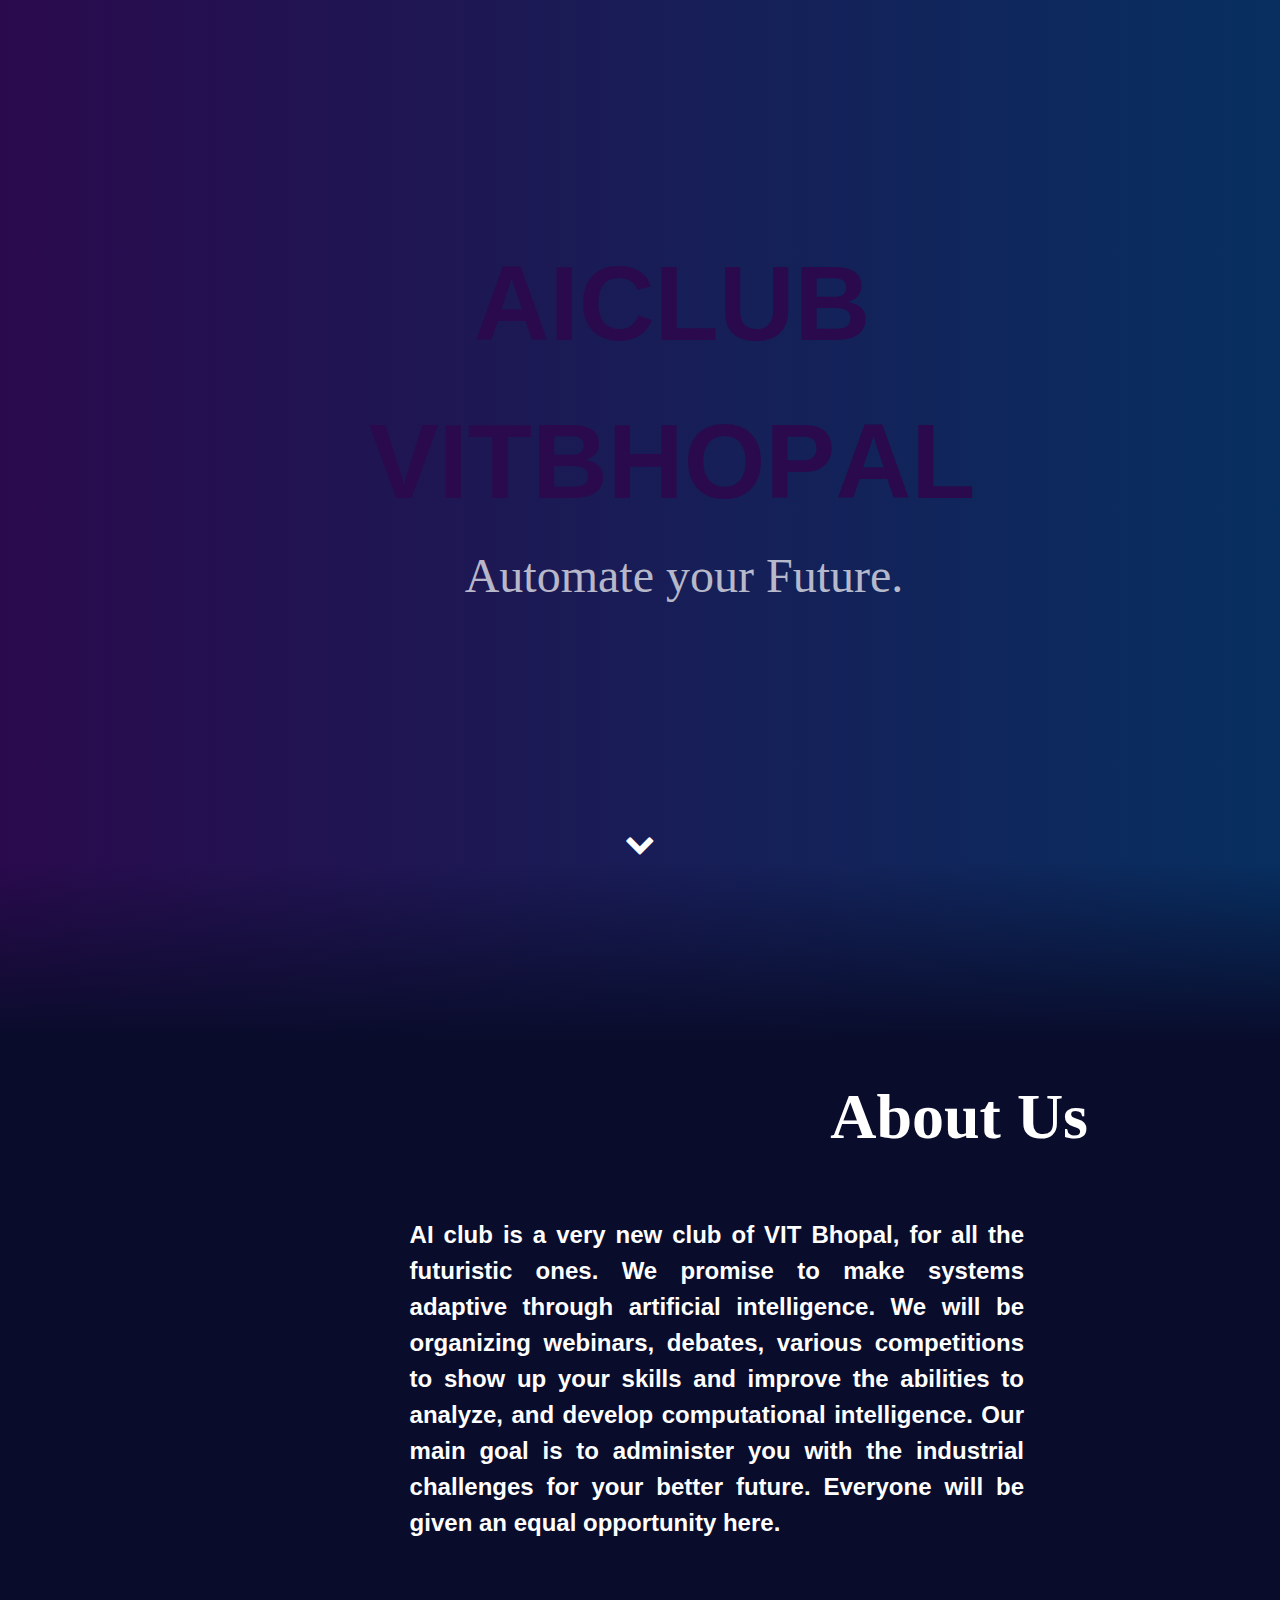
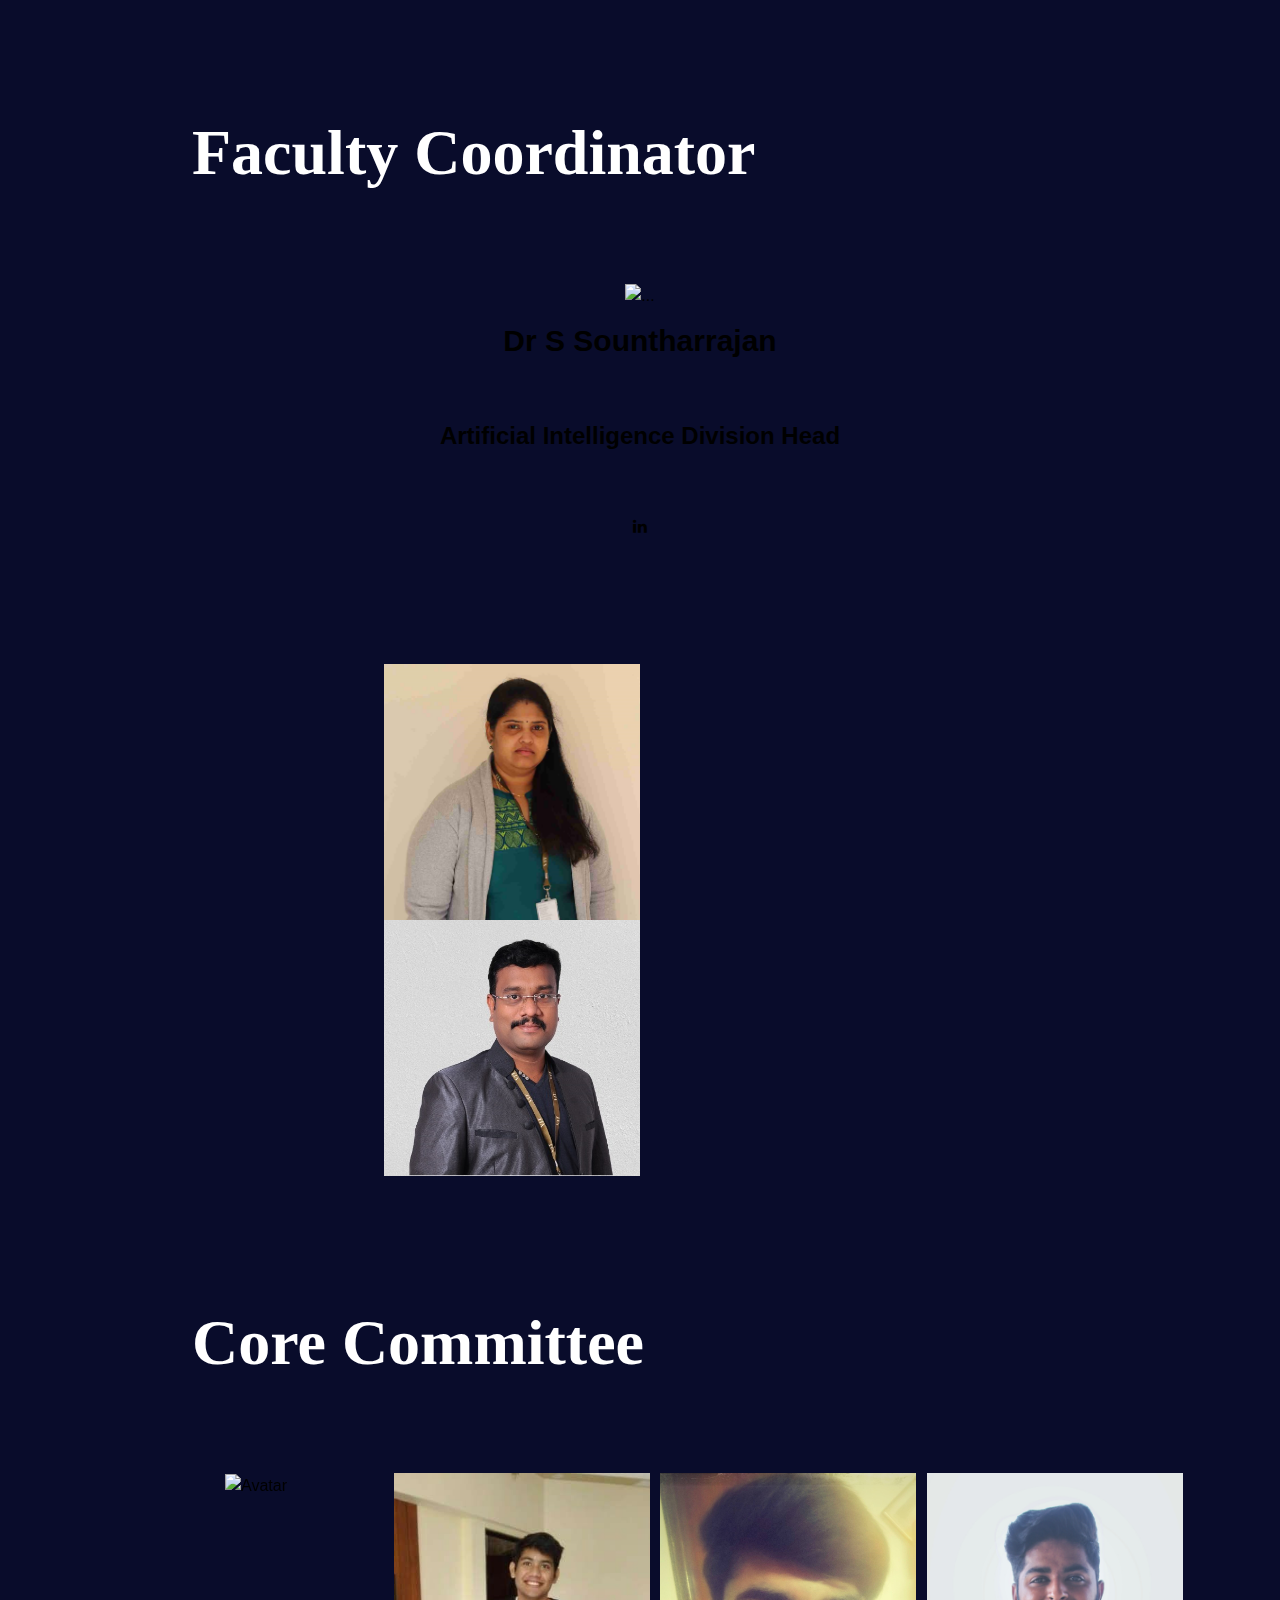
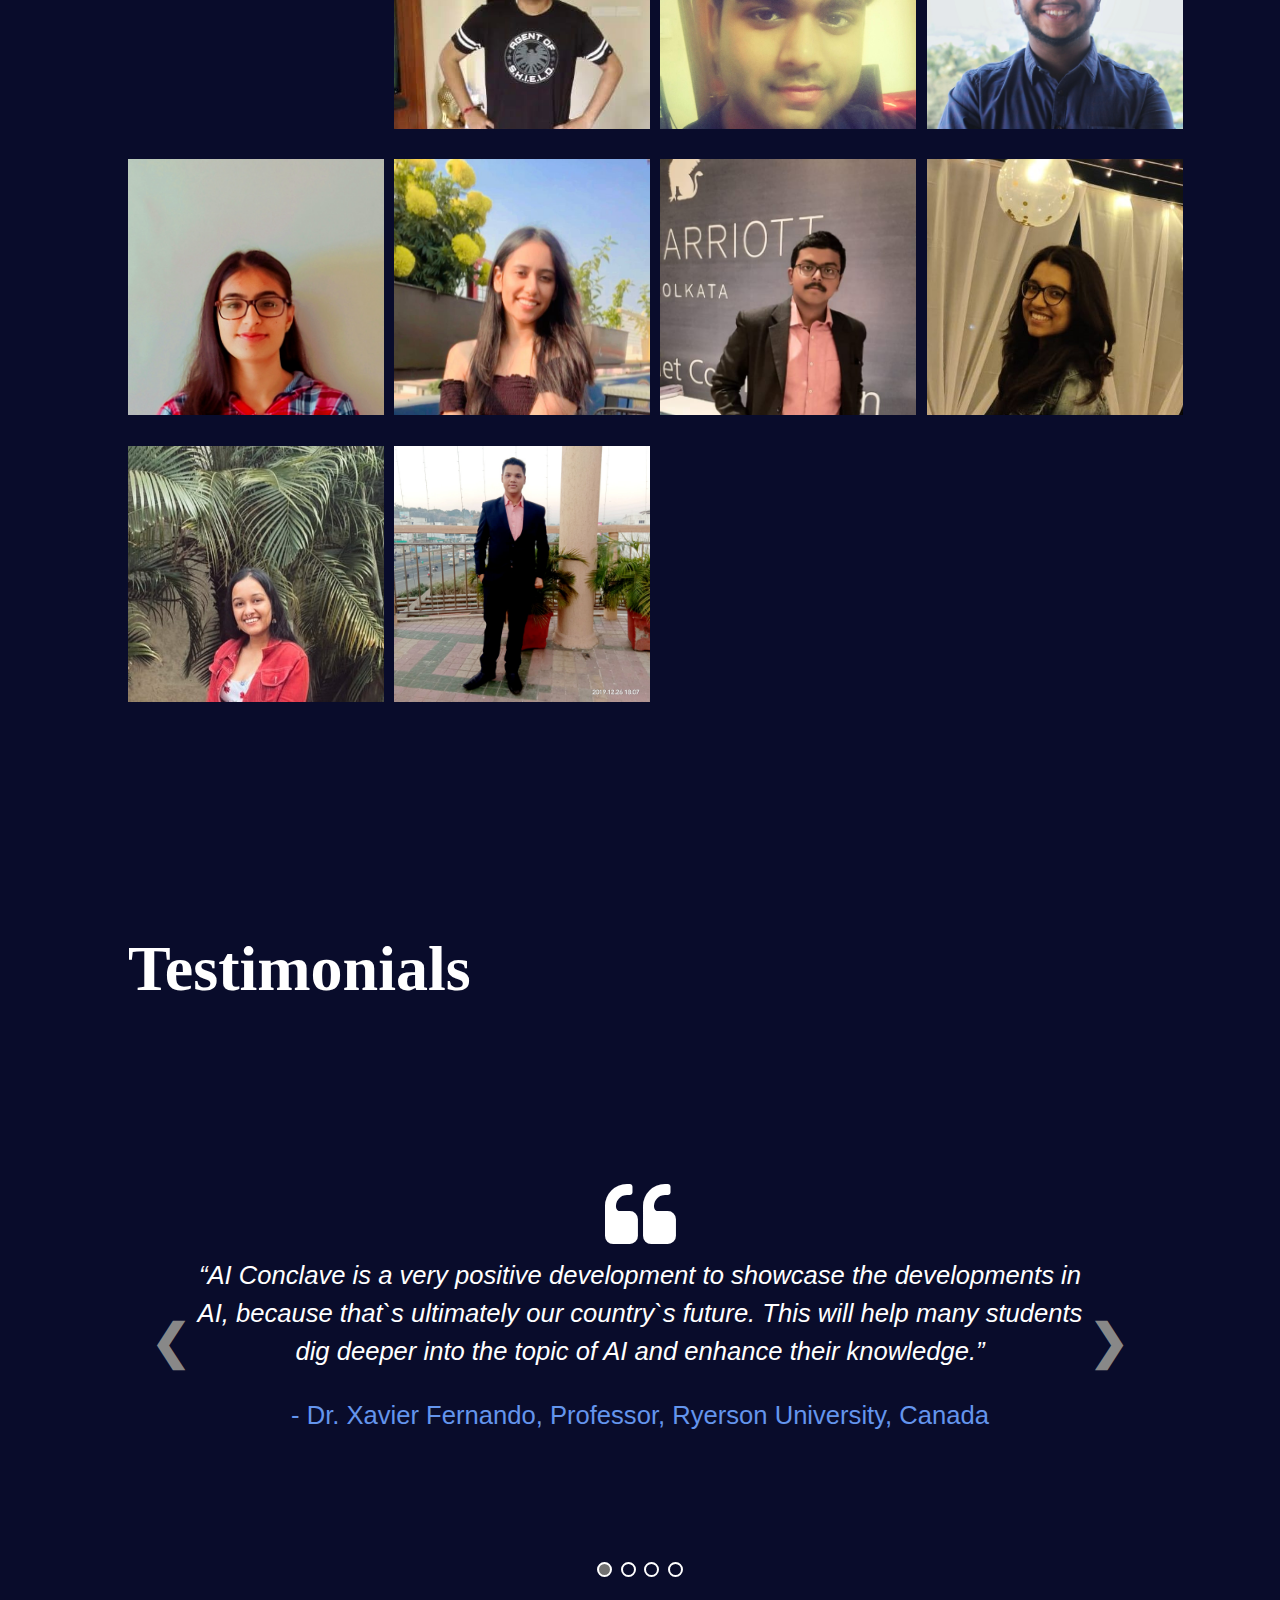
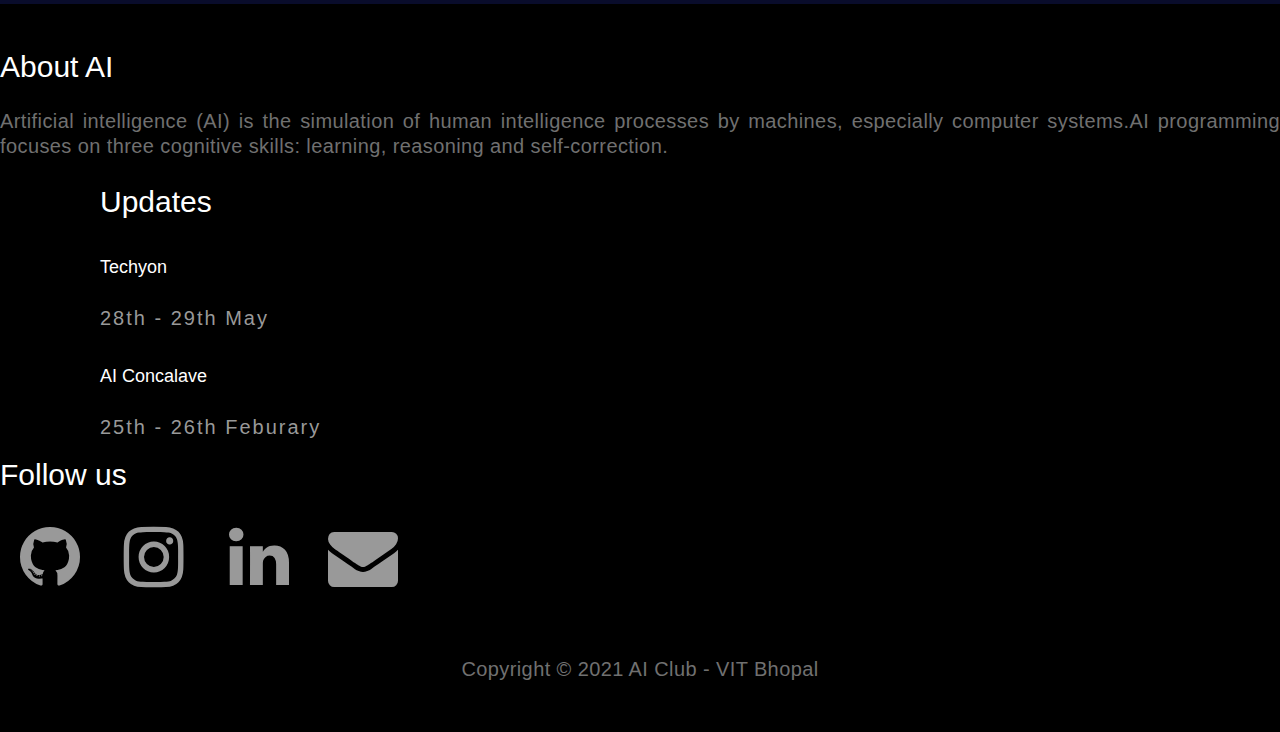
==== commit 310e26c4: "add members" ====
--- a/index.html
+++ b/index.html
@@ -176,6 +176,17 @@
                         </div>
                         <div class="flip-card">
                             <div class="flip-card-inner">
+                              <div class="flip-card-front">
+                                <img src="./assets/Rudransh_khandelwal .jpg" alt="Avatar">
+                              </div>
+                              <div class="flip-card-back">
+                                <h5>Rudransh Khandelwal</h5>
+                                <p>Web Devlopment Lead</p>
+                              </div>
+                            </div>
+                          </div>
+                        <div class="flip-card">
+                            <div class="flip-card-inner">
                                 <div class="flip-card-front">
                                     <img src="images/seniors/Rithuraj Nambiar.jpeg" alt="Avatar">
                                 </div>
@@ -254,34 +265,18 @@
                                 </div>
                             </div>
                         </div>
-                        <!-- <div class="flip-card">
-              <div class="flip-card-inner">
-                <div class="flip-card-front">
-                  <img src="images/seniors/Sarangh.jpg" alt="Avatar">
-                </div>
-                <div class="flip-card-back">
-                  <h5>Sarangh Ramesh</h5>
-                  <p>Video Editing Lead</p>
-                  <h6><a href="#" class=""><i class="fa fa-linkedin"></i></a>
-                    <a href="#" class="pl-4"><i class="fa fa-instagram"></i></a></h6>
-                </div>
-              </div>
-            </div>
+                        
             <div class="flip-card">
               <div class="flip-card-inner">
                 <div class="flip-card-front">
-                  <img src="images/seniors/Dev_Gupta.jpeg" alt="Avatar">
+                  <img src="assets/rohan2.png" alt="Avatar">
                 </div>
                 <div class="flip-card-back">
-                  <h5>Dev Gupta</h5>
-                  <p>Social Media Lead</p>
-                  <h6><a href="https://www.linkedin.com/in/dev-gupta-99a0ab1a9" class=""><i
-                        class="fa fa-linkedin"></i></a>
-                    <a href="https://instagram.com/_.dev.v__?utm_medium=copy_link" class="pl-4"><i
-                        class="fa fa-instagram"></i></a></h6>
+                  <h5>Rohan Chaudhary</h5>
+                  <p>Video Team Lead</p>
                 </div>
               </div>
-            </div> -->
+            </div>
                     </div>
                 </div>
                 <div style="height: 20vh;"></div>
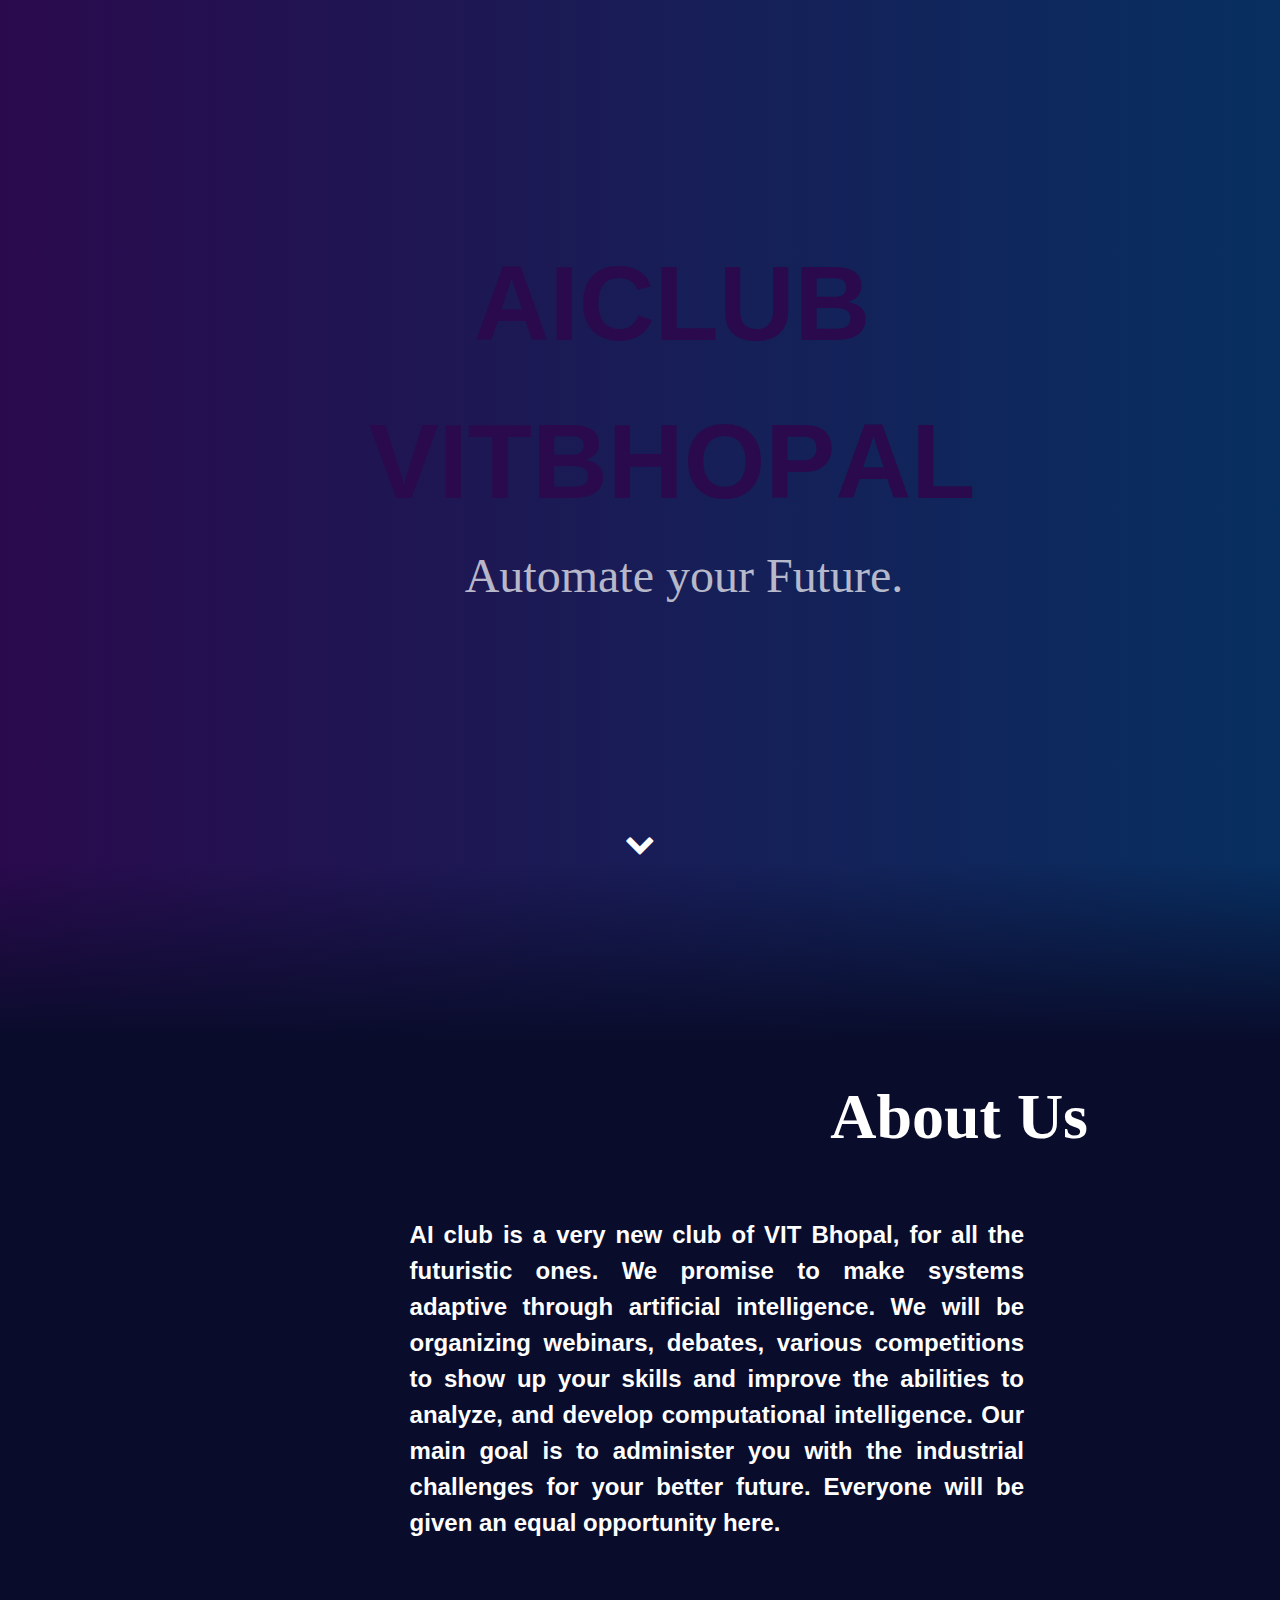
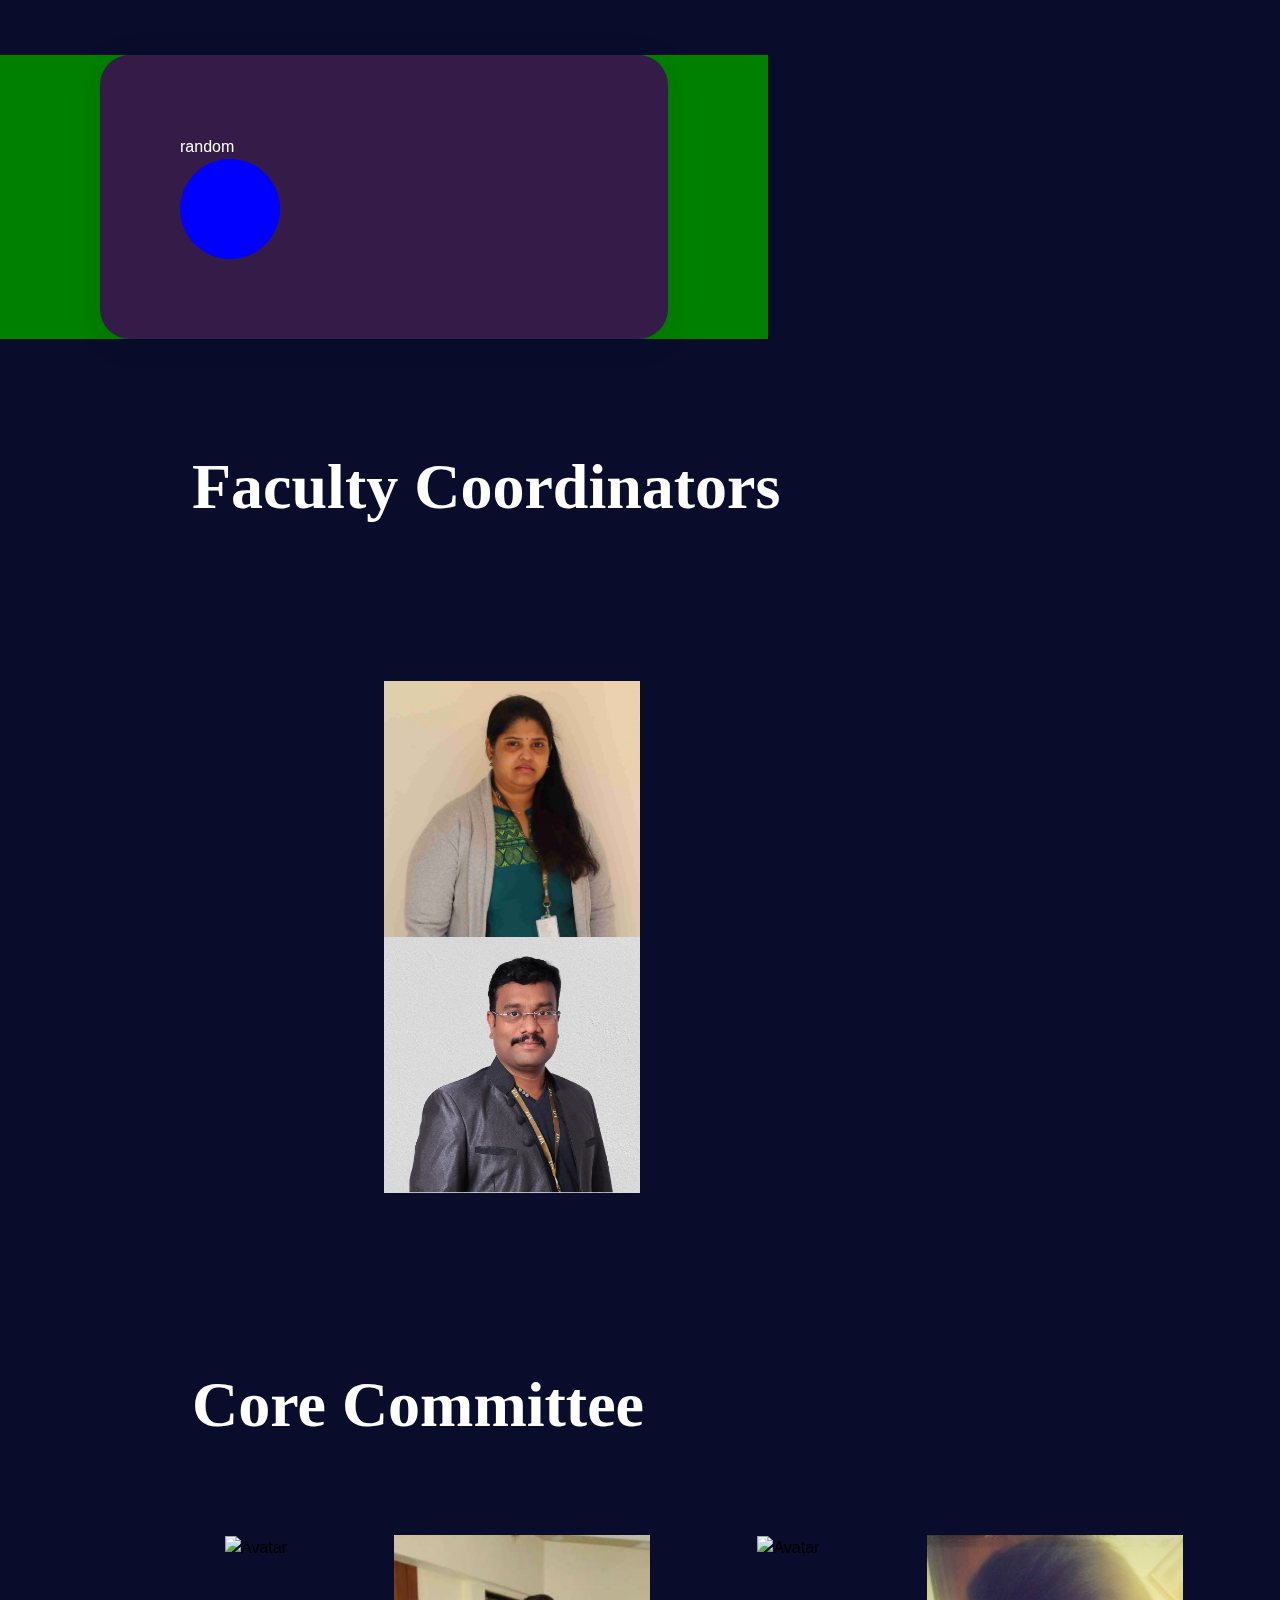
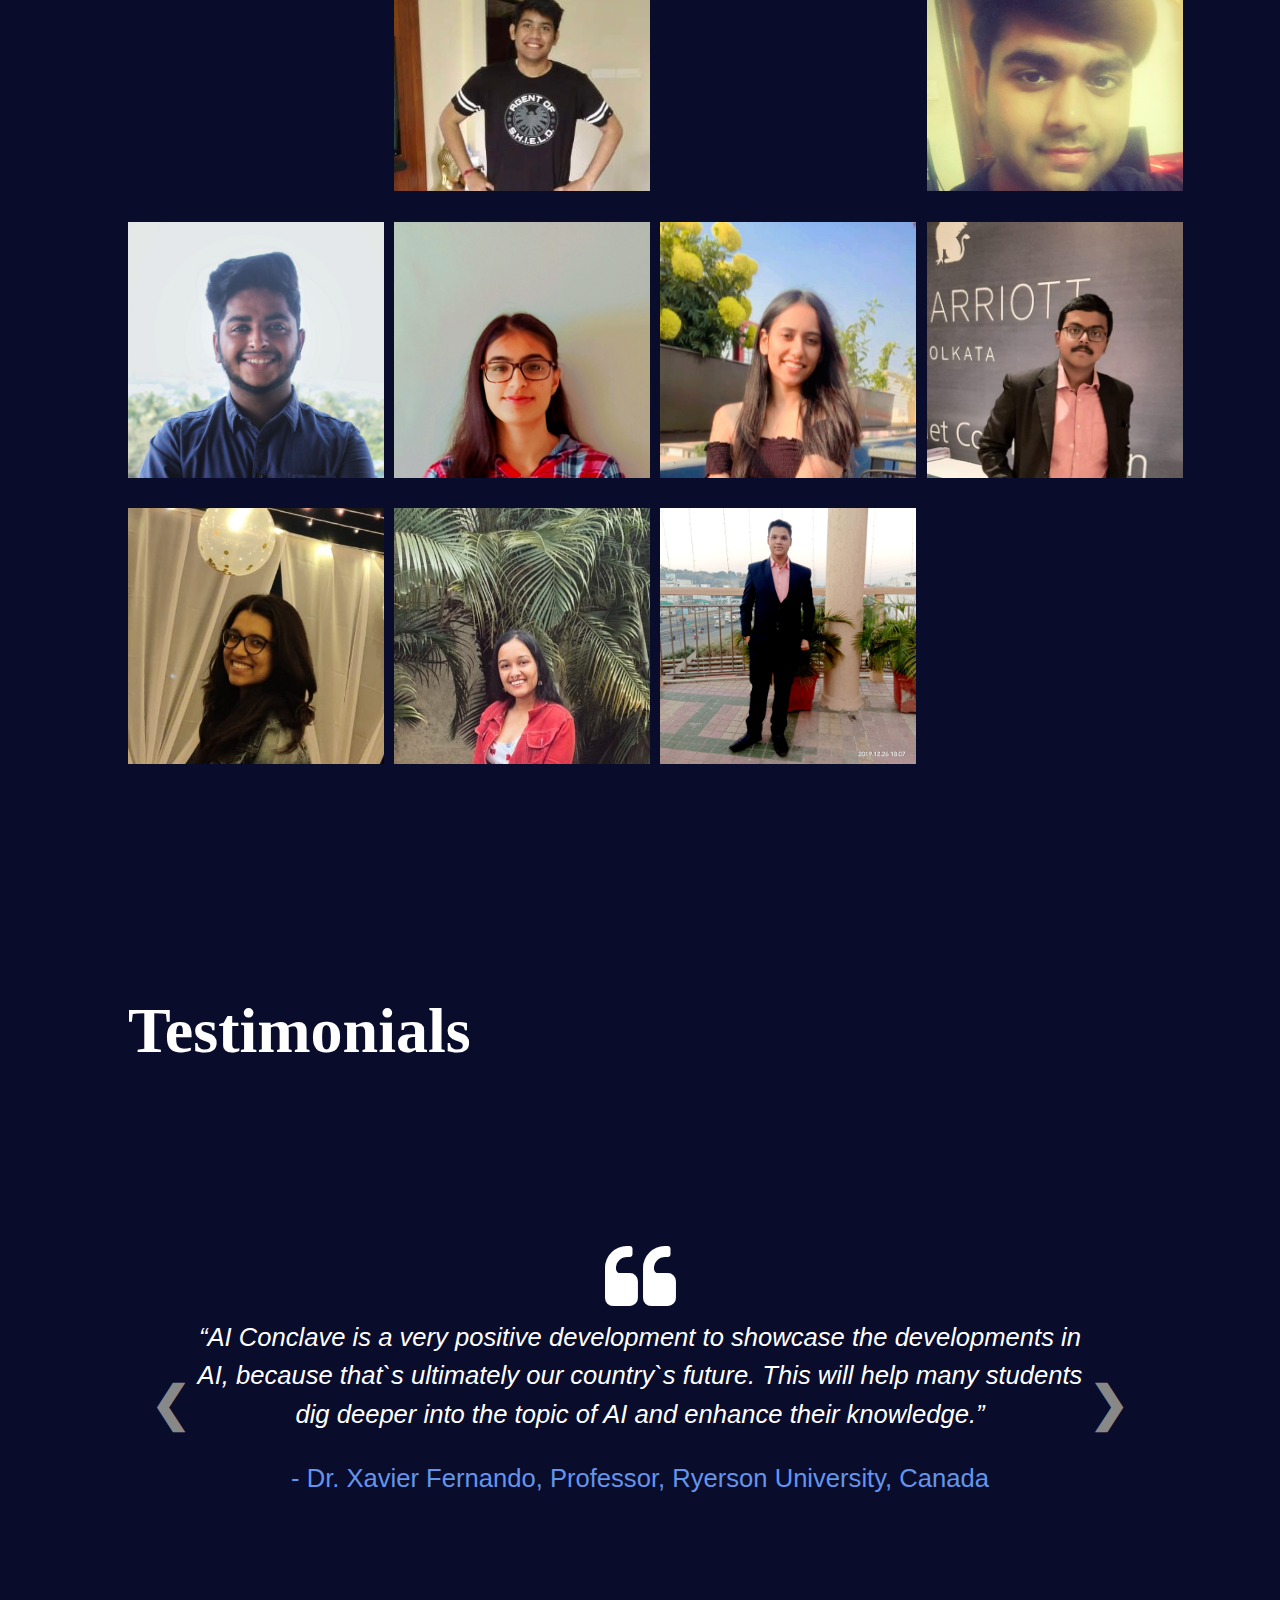
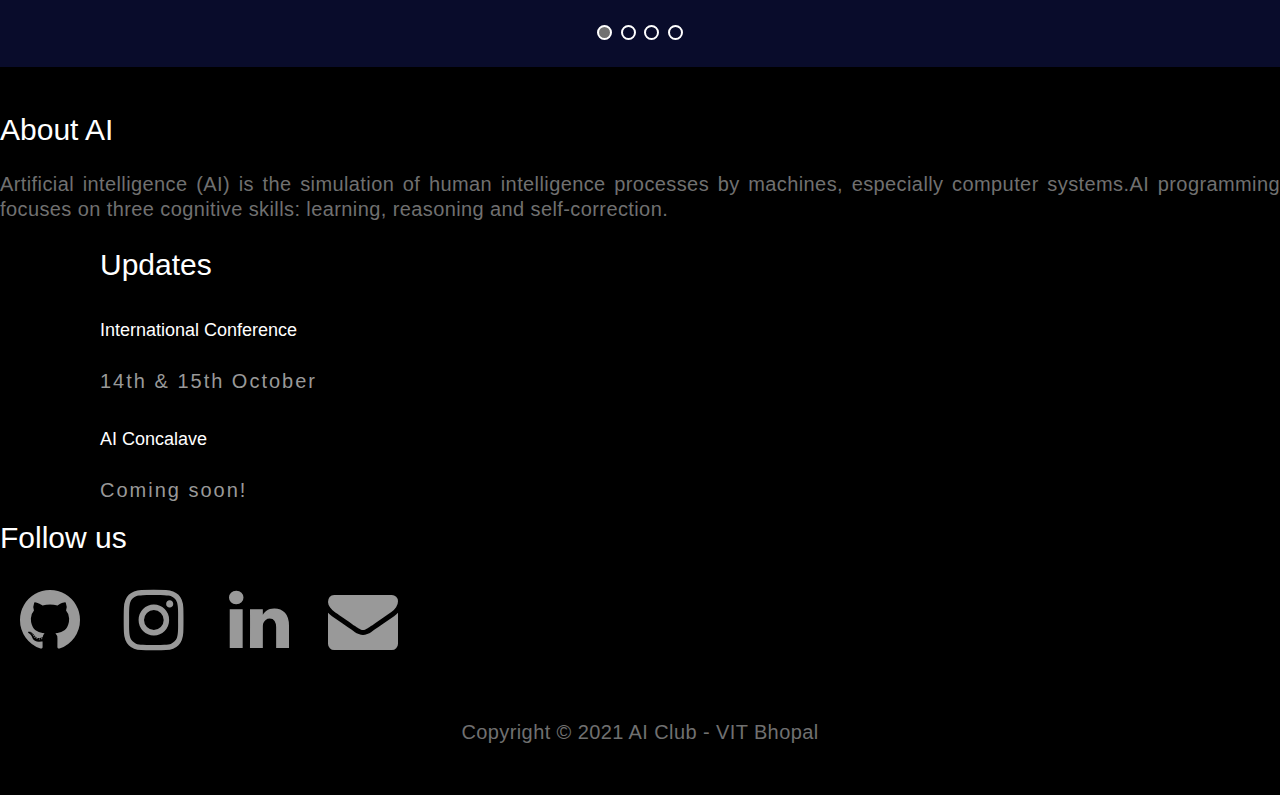
==== commit f0ff79d3: "Updated homepage" ====
--- a/index.html
+++ b/index.html
@@ -6,7 +6,8 @@
     <meta name="viewport" content="width=device-width, initial-scale=1.0">
     <title>AI Club | VIT Bhopal</title>
     <link rel="icon" href="images/icon.png">
-    <link href="https://cdn.jsdelivr.net/npm/bootstrap@5.0.0-beta1/dist/css/bootstrap.min.css" rel="stylesheet" integrity="sha384-giJF6kkoqNQ00vy+HMDP7azOuL0xtbfIcaT9wjKHr8RbDVddVHyTfAAsrekwKmP1" crossorigin="anonymous">
+    <link href="https://cdn.jsdelivr.net/npm/bootstrap@5.0.0-beta1/dist/css/bootstrap.min.css" rel="stylesheet"
+        integrity="sha384-giJF6kkoqNQ00vy+HMDP7azOuL0xtbfIcaT9wjKHr8RbDVddVHyTfAAsrekwKmP1" crossorigin="anonymous">
     <link rel="stylesheet" href="https://www.w3schools.com/w3css/4/w3.css">
     <link rel="stylesheet" href="https://cdnjs.cloudflare.com/ajax/libs/font-awesome/4.7.0/css/font-awesome.min.css">
     <link rel="stylesheet" href="css/owl.carousel.min.css">
@@ -34,10 +35,13 @@
     <!-- Navbar -->
     <div id="myDiv">
         <div class="topnav" id="myTopnav">
-            <a class="res list-res" style="padding-left:1.25vw; padding-right: 1.25vw;"><img src="images/vit-logo.png" alt="" style="width: 10vw;"></a>
-            <a class="img" style="padding-left:1.25vw; padding-right: 1.25vw;"><img src="images/res-logo.png" alt="" style="height: 8vh;"></a>
+            <a class="res list-res" style="padding-left:1.25vw; padding-right: 1.25vw;"><img src="images/vit-logo.png"
+                    alt="" style="width: 10vw;"></a>
+            <a class="img" style="padding-left:1.25vw; padding-right: 1.25vw;"><img src="images/res-logo.png" alt=""
+                    style="height: 8vh;"></a>
             <a href="#" class="active res">Home</a>
-            <a class="res list-res" style="padding-left:1.25vw; padding-right: 1.25vw;"><img src="images/club-logo.png" alt="" style="width: 5vw"></a>
+            <a class="res list-res" style="padding-left:1.25vw; padding-right: 1.25vw;"><img src="images/club-logo.png"
+                    alt="" style="width: 5vw"></a>
             <a class="passive res" href="events.html">Events</a>
             <a class="passive res" href="#people">People</a>
             <a class="passive res" href="https://medium.com/ai-club-vit-bhopal" target="_blank">Blogs</a>
@@ -88,30 +92,48 @@
             <div class="content">
                 <div class="about" id="about">
                     <h1>About Us</h1>
-                    <p>AI club is a very new club of VIT Bhopal, for all the futuristic ones. We promise to make systems adaptive through artificial intelligence. We will be organizing webinars, debates, various competitions to show up your skills and improve
-                        the abilities to analyze, and develop computational intelligence. Our main goal is to administer you with the industrial challenges for your better future. Everyone will be given an equal opportunity here.</p>
+                    <p>AI club is a very new club of VIT Bhopal, for all the futuristic ones. We promise to make systems
+                        adaptive through artificial intelligence. We will be organizing webinars, debates, various
+                        competitions to show up your skills and improve
+                        the abilities to analyze, and develop computational intelligence. Our main goal is to administer
+                        you with the industrial challenges for your better future. Everyone will be given an equal
+                        opportunity here.</p>
                 </div>
                 <div class="vision" id="vision">
                     <img src="images/vision.png" class="vision-img" alt="">
                 </div>
+
+                <!-- QUICK EVENT SECTION -->
+                <div class="outer">
+                
+                <div class="eventbg">
+                    random
+                    <div class="circle"></div>
+                </div>
+                </div>
+
+
+                <!-- QUICK EVENT SECTION -->
+
+        
                 <div class="people" id="people">
-                    <h1>Faculty Coordinator</h1>
+                    <h1>Faculty Coordinators</h1>
                     <div class="gridh">
-                        <div class="card mb-3">
-                            <div class="row g-0">
-                                <div class="col-md-4">
-                                    <img src="images/sountharrajan.jpg" class="img-fluid" alt="...">
-                                </div>
-                                <div class="col-md-8">
-                                    <div class="card-body">
-                                        <h2 class="card-title">Dr S Sountharrajan</h2>
-                                        <h3 class="card-text">Artificial Intelligence Division Head</h3>
-                                        <p class="card-text"><a href="https://www.linkedin.com/in/sountharrajan/" class=""><i
-                          class="fa fa-linkedin"></i></a></p>
+                        <!-- <div class="card mb-3">
+                                <div class="row g-0">
+                                    <div class="col-md-4">
+                                        <img src="images/sountharrajan.jpg" class="img-fluid" alt="...">
                                     </div>
-                                </div>
-                            </div>
-                        </div>
+                                    <div class="col-md-8">
+                                        <div class="card-body">
+                                            <h2 class="card-title">Dr S Sountharrajan</h2>
+                                            <h3 class="card-text">Artificial Intelligence Division Head</h3>
+                                            <p class="card-text"><a href="https://www.linkedin.com/in/sountharrajan/" class=""><i
+                            class="fa fa-linkedin"></i></a></p>
+                                        </div>
+                                    </div>
+                                </div>
+                            </div> -->
                         <div class="row" style="padding: 10%;">
                             <div class="flip-card">
                                 <div class="flip-card-inner">
@@ -123,7 +145,7 @@
                                         <p1>Programme Chair Int M.Tech AIML</p1>
                                         <p>Club Co-ordinator</p>
                                         <h6><a href="https://www.linkedin.com/in/avr-mayuri-906937230/" class=""><i
-                          class="fa fa-linkedin"></i></a>
+                                                    class="fa fa-linkedin"></i></a>
                                         </h6>
                                     </div>
                                 </div>
@@ -137,7 +159,8 @@
                                         <h5>Dr Suthir S</h5>
                                         <p1>AI Division</p1>
                                         <p>Club Co-ordinator</p>
-                                        <h6><a href="https://www.linkedin.com/in/suthirsriam/" class=""><i class="fa fa-linkedin"></i></a>
+                                        <h6><a href="https://www.linkedin.com/in/suthirsriam/" class=""><i
+                                                    class="fa fa-linkedin"></i></a>
                                         </h6>
                                     </div>
                                 </div>
@@ -176,15 +199,26 @@
                         </div>
                         <div class="flip-card">
                             <div class="flip-card-inner">
-                              <div class="flip-card-front">
-                                <img src="./assets/Rudransh_khandelwal .jpg" alt="Avatar">
-                              </div>
-                              <div class="flip-card-back">
-                                <h5>Rudransh Khandelwal</h5>
-                                <p>Web Devlopment Lead</p>
-                              </div>
-                            </div>
-                          </div>
+                                <div class="flip-card-front">
+                                    <img src="./assets/prakhar.jpeg" alt="Avatar">
+                                </div>
+                                <div class="flip-card-back">
+                                    <h5>Kumar Prakahar</h5>
+                                    <p>General Secretary</p>
+                                </div>
+                            </div>
+                        </div>
+                        <div class="flip-card">
+                            <div class="flip-card-inner">
+                                <div class="flip-card-front">
+                                    <img src="./assets/Rudransh_khandelwal .jpg" alt="Avatar">
+                                </div>
+                                <div class="flip-card-back">
+                                    <h5>Rudransh Khandelwal</h5>
+                                    <p>Web Devlopment Lead</p>
+                                </div>
+                            </div>
+                        </div>
                         <div class="flip-card">
                             <div class="flip-card-inner">
                                 <div class="flip-card-front">
@@ -265,18 +299,18 @@
                                 </div>
                             </div>
                         </div>
-                        
-            <div class="flip-card">
-              <div class="flip-card-inner">
-                <div class="flip-card-front">
-                  <img src="assets/rohan2.png" alt="Avatar">
-                </div>
-                <div class="flip-card-back">
-                  <h5>Rohan Chaudhary</h5>
-                  <p>Video Team Lead</p>
-                </div>
-              </div>
-            </div>
+
+                        <div class="flip-card">
+                            <div class="flip-card-inner">
+                                <div class="flip-card-front">
+                                    <img src="assets/rohan2.png" alt="Avatar">
+                                </div>
+                                <div class="flip-card-back">
+                                    <h5>Rohan Chaudhary</h5>
+                                    <p>Video Team Lead</p>
+                                </div>
+                            </div>
+                        </div>
                     </div>
                 </div>
                 <div style="height: 20vh;"></div>
@@ -288,32 +322,42 @@
                             <!-- Full-width slides/quotes -->
                             <div class="mySlides">
                                 <i class="fa fa-quote-left"></i><br>
-                                <q>AI Conclave is a very positive development to showcase the developments in AI, because that`s
-                  ultimately our country`s future. This will help many students dig deeper into the topic of AI and
-                  enhance their knowledge.</q>
+                                <q>AI Conclave is a very positive development to showcase the developments in AI,
+                                    because that`s
+                                    ultimately our country`s future. This will help many students dig deeper into the
+                                    topic of AI and
+                                    enhance their knowledge.</q>
                                 <p class="author">- Dr. Xavier Fernando, Professor, Ryerson University, Canada</p>
                             </div>
                             <div class="mySlides">
                                 <i class="fa fa-quote-left"></i><br>
-                                <q>Conclaves like the AI Conclave, are super important because they create platforms for all kinds of
-                  ideas and thoughts and without an idea you can evolve as a human or as a society. moreover, we need
-                  such platforms to help students find their interests.</q>
-                                <p class="author">- Dr Rajendra Prasath, Indian Institute of Information Technology, Sri City, Chittoor
+                                <q>Conclaves like the AI Conclave, are super important because they create platforms for
+                                    all kinds of
+                                    ideas and thoughts and without an idea you can evolve as a human or as a society.
+                                    moreover, we need
+                                    such platforms to help students find their interests.</q>
+                                <p class="author">- Dr Rajendra Prasath, Indian Institute of Information Technology, Sri
+                                    City, Chittoor
                                 </p>
                             </div>
                             <div class="mySlides">
                                 <i class="fa fa-quote-left"></i><br>
-                                <q>I think AI Conclave was a great idea. What I liked about it is that there is a variety of topics and
-                  choices of panelists and people speaking. It represents different shades of opinion and it touches
-                  upon very topic in a very well organized manner.</q>
+                                <q>I think AI Conclave was a great idea. What I liked about it is that there is a
+                                    variety of topics and
+                                    choices of panelists and people speaking. It represents different shades of opinion
+                                    and it touches
+                                    upon very topic in a very well organized manner.</q>
                                 <p class="author">- Dr. Onkar Krishna, Research Associate, NTT Corporation, Japan</p>
                             </div>
                             <div class="mySlides">
                                 <i class="fa fa-quote-left"></i><br>
-                                <q>Events like the AI Conclave are very important as they are going to have ripples of good knowledge
-                  all around, which will encourage students to have a clear view of what they want to pursue as their
-                  career.</q>
-                                <p class="author">- Dr. Shailesh Kumar, Chief Data Scientist, Centre of Excellence in AIML, Jio</p>
+                                <q>Events like the AI Conclave are very important as they are going to have ripples of
+                                    good knowledge
+                                    all around, which will encourage students to have a clear view of what they want to
+                                    pursue as their
+                                    career.</q>
+                                <p class="author">- Dr. Shailesh Kumar, Chief Data Scientist, Centre of Excellence in
+                                    AIML, Jio</p>
                             </div>
                             <!-- Next/prev buttons -->
                             <a class="prev" onclick="plusSlides(-1)">&#10094;</a>
@@ -335,33 +379,39 @@
                     <div class="row">
                         <div class="wow fadeInUp col-md-4 col-sm-4" data-wow-delay="0.6s">
                             <h2>About AI</h2>
-                            <p style="text-align:justify;">Artificial intelligence (AI) is the simulation of human intelligence processes by machines, especially computer systems.AI programming focuses on three cognitive skills: learning, reasoning and self-correction.</p>
+                            <p style="text-align:justify;">Artificial intelligence (AI) is the simulation of human
+                                intelligence processes by machines, especially computer systems.AI programming focuses
+                                on three cognitive skills: learning, reasoning and self-correction.</p>
                         </div>
                         <div class="wow fadeInUp col-md-5 col-sm-4" data-wow-delay="0.9s">
                             <h2>Updates</h2>
                             <div>
-                                <h5>Techyon</h5>
-                                <h4>28th - 29th May</h4>
+                                <h5>International Conference</h5>
+                                <h4>14th & 15th October</h4>
                             </div>
                             <div>
                                 <h5>AI Concalave</h5>
-                                <h4>25th - 26th Feburary</h4>
+                                <h4>Coming soon!</h4>
                             </div>
                         </div>
                         <div class="wow fadeInUp col-md-3 col-sm-4" data-wow-delay="1s">
                             <h2>Follow us</h2>
                             <ul class="social-icon">
                                 <li>
-                                    <a href="https://github.com/aiclubvitbhopal" class="fa fa-github wow fadeIn" data-wow-delay="1s"></a>
+                                    <a href="https://github.com/aiclubvitbhopal" class="fa fa-github wow fadeIn"
+                                        data-wow-delay="1s"></a>
                                 </li>
                                 <li>
-                                    <a href="https://www.instagram.com/aiclub.vitb/?hl=en" class="fa fa-instagram wow fadeInUp" data-wow-delay="1.3s"></a>
+                                    <a href="https://www.instagram.com/aiclub.vitb/?hl=en"
+                                        class="fa fa-instagram wow fadeInUp" data-wow-delay="1.3s"></a>
                                 </li>
                                 <li>
-                                    <a href="https://www.linkedin.com/company/aiclub-vitb" class="fa fa-linkedin wow fadeIn" data-wow-delay="1.6s"></a>
+                                    <a href="https://www.linkedin.com/company/aiclub-vitb"
+                                        class="fa fa-linkedin wow fadeIn" data-wow-delay="1.6s"></a>
                                 </li>
                                 <li>
-                                    <a href="mailto:aiclub.vitbhopal@gmail.com" target="_blank" class="fa fa-envelope wow fadeInUp" data-wow-delay="1.9s"></a>
+                                    <a href="mailto:aiclub.vitbhopal@gmail.com" target="_blank"
+                                        class="fa fa-envelope wow fadeInUp" data-wow-delay="1.9s"></a>
                                 </li>
                             </ul>
                         </div>
@@ -416,7 +466,7 @@
                 x.className = "topnav";
             }
         }
-        window.onscroll = function() {
+        window.onscroll = function () {
             scrollFunction()
         };
 
@@ -458,10 +508,12 @@
             }
         }
     </script>
-    <script src="https://cdn.jsdelivr.net/npm/@popperjs/core@2.5.4/dist/umd/popper.min.js" integrity="sha384-q2kxQ16AaE6UbzuKqyBE9/u/KzioAlnx2maXQHiDX9d4/zp8Ok3f+M7DPm+Ib6IU" crossorigin="anonymous">
-    </script>
-    <script src="https://cdn.jsdelivr.net/npm/bootstrap@5.0.0-beta1/dist/js/bootstrap.min.js" integrity="sha384-pQQkAEnwaBkjpqZ8RU1fF1AKtTcHJwFl3pblpTlHXybJjHpMYo79HY3hIi4NKxyj" crossorigin="anonymous">
-    </script>
+    <script src="https://cdn.jsdelivr.net/npm/@popperjs/core@2.5.4/dist/umd/popper.min.js"
+        integrity="sha384-q2kxQ16AaE6UbzuKqyBE9/u/KzioAlnx2maXQHiDX9d4/zp8Ok3f+M7DPm+Ib6IU" crossorigin="anonymous">
+        </script>
+    <script src="https://cdn.jsdelivr.net/npm/bootstrap@5.0.0-beta1/dist/js/bootstrap.min.js"
+        integrity="sha384-pQQkAEnwaBkjpqZ8RU1fF1AKtTcHJwFl3pblpTlHXybJjHpMYo79HY3hIi4NKxyj" crossorigin="anonymous">
+        </script>
     <!-- SCRIPTS -->
     <script src="js/owl.carousel.min.js"></script>
 </body>
--- a/css/home.css
+++ b/css/home.css
@@ -320,6 +320,48 @@
     margin-left: 20vw;
     /* bottom: 0; */
 }
+
+.outer {
+    /* display:flex; */
+    /* position: absolute; */
+    width: 60%;
+    padding: 0 100px;
+    shape-outside: circle(50%);
+    background-color: green;
+  }
+
+/* From https://css.glass */
+.circle{
+    
+    height: 100px;
+    width: 100px;
+    background-color: blue;
+    border-radius: 50%;
+    color: red;
+    position:static;
+}
+
+.eventbg{
+    /* position: absolute; */
+    background: #351b47;
+    /* margin: 50px 15% 0 55%; */
+    margin-top: 50px;
+    /* float: left; */
+    padding: 80px;
+    border-radius: 30px;
+    box-shadow: 0 4px 30px rgba(0, 0, 0, 0.1);
+    backdrop-filter: blur(3.1px);
+    -webkit-backdrop-filter: blur(3.1px);
+}
+
+
+/* @media screen and (max-width: 500px) {
+    .outer {
+        width: 100%;
+        display: block;
+        margin-bottom: 20px;
+} */
+
 
 .people {
     display: block;
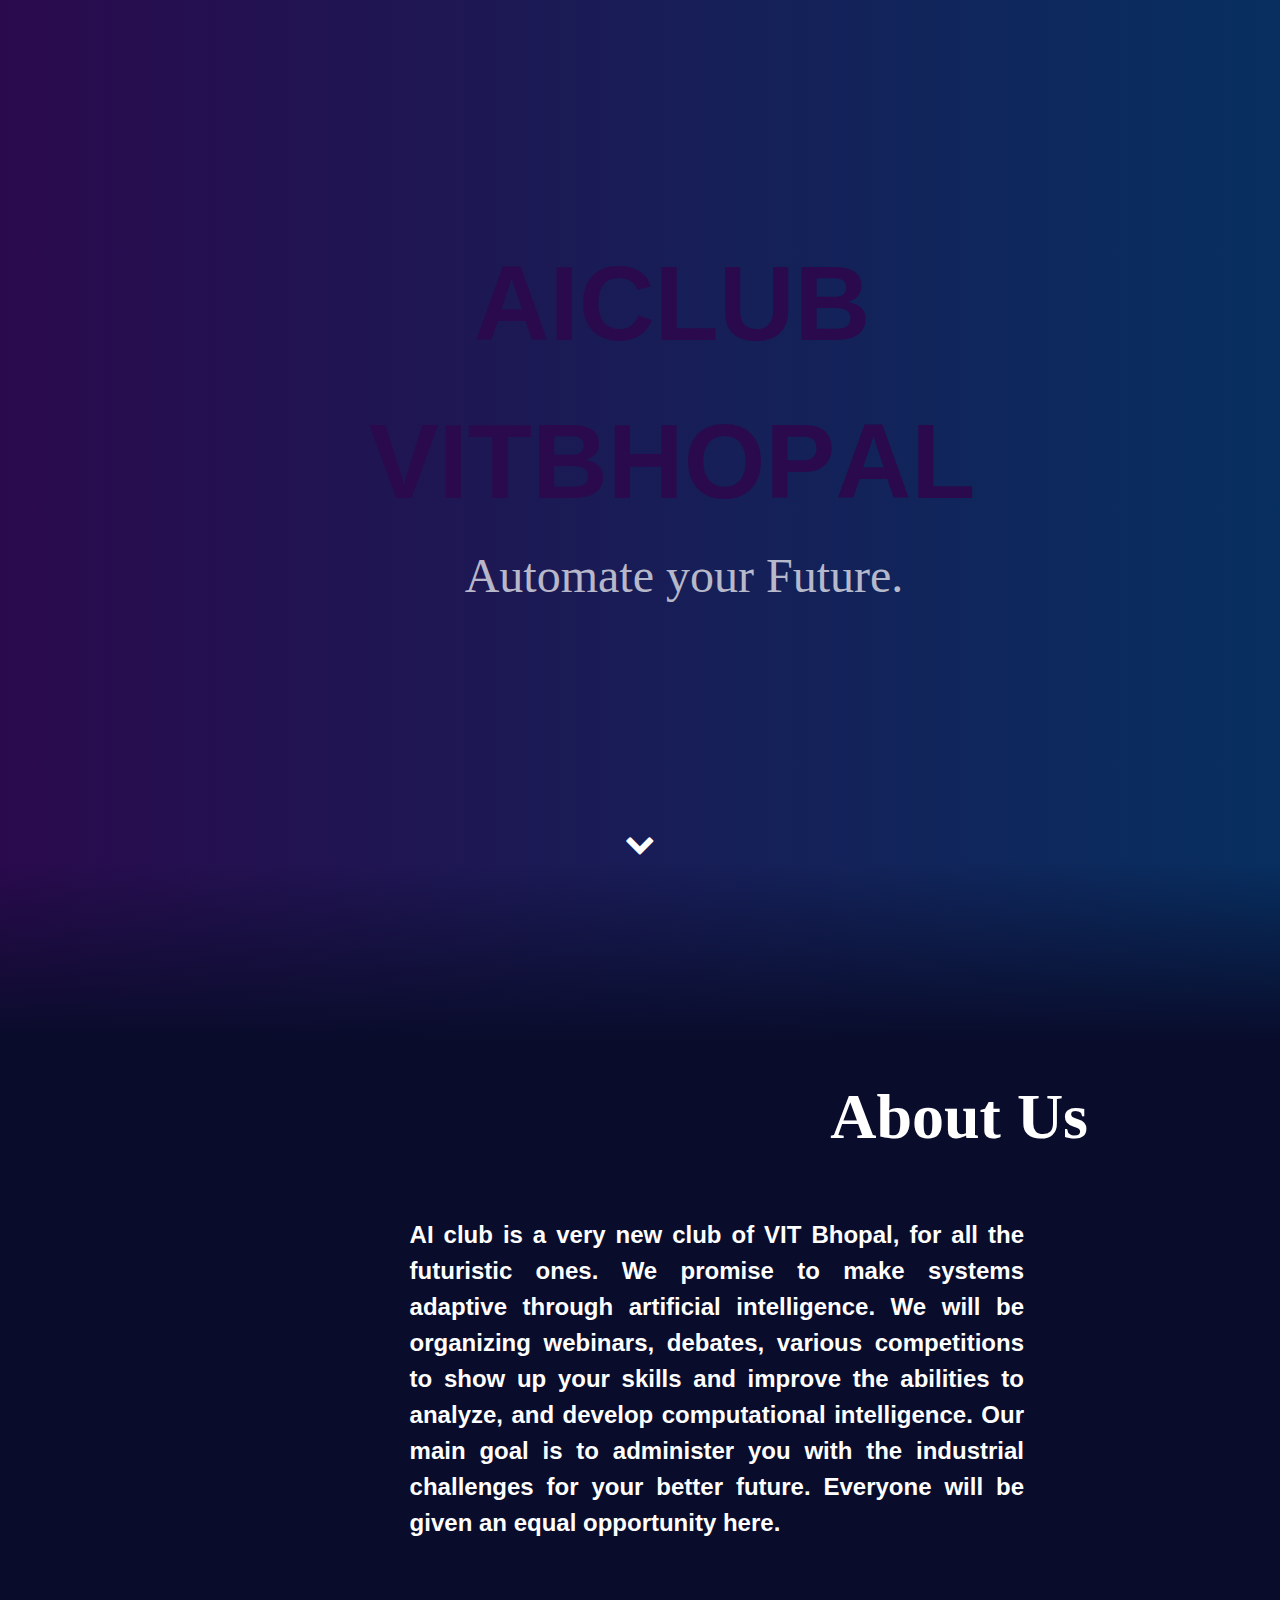
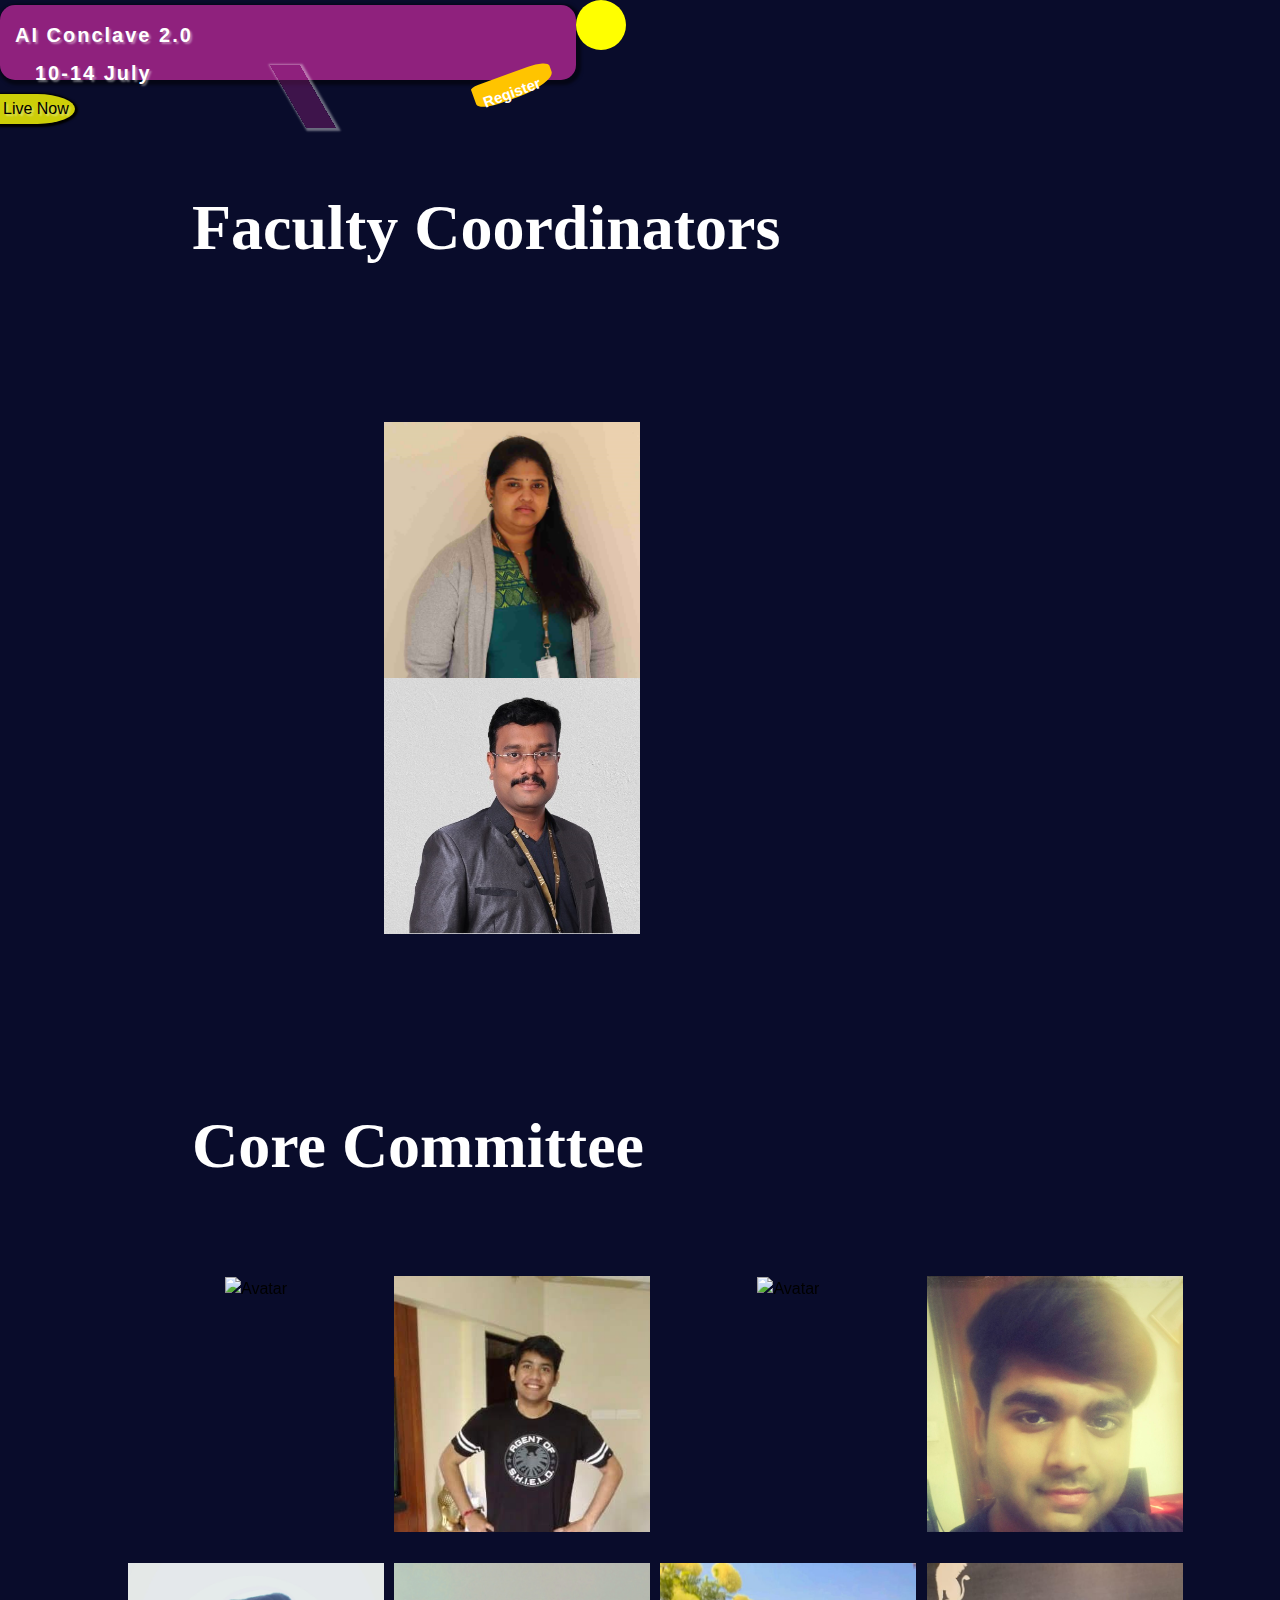
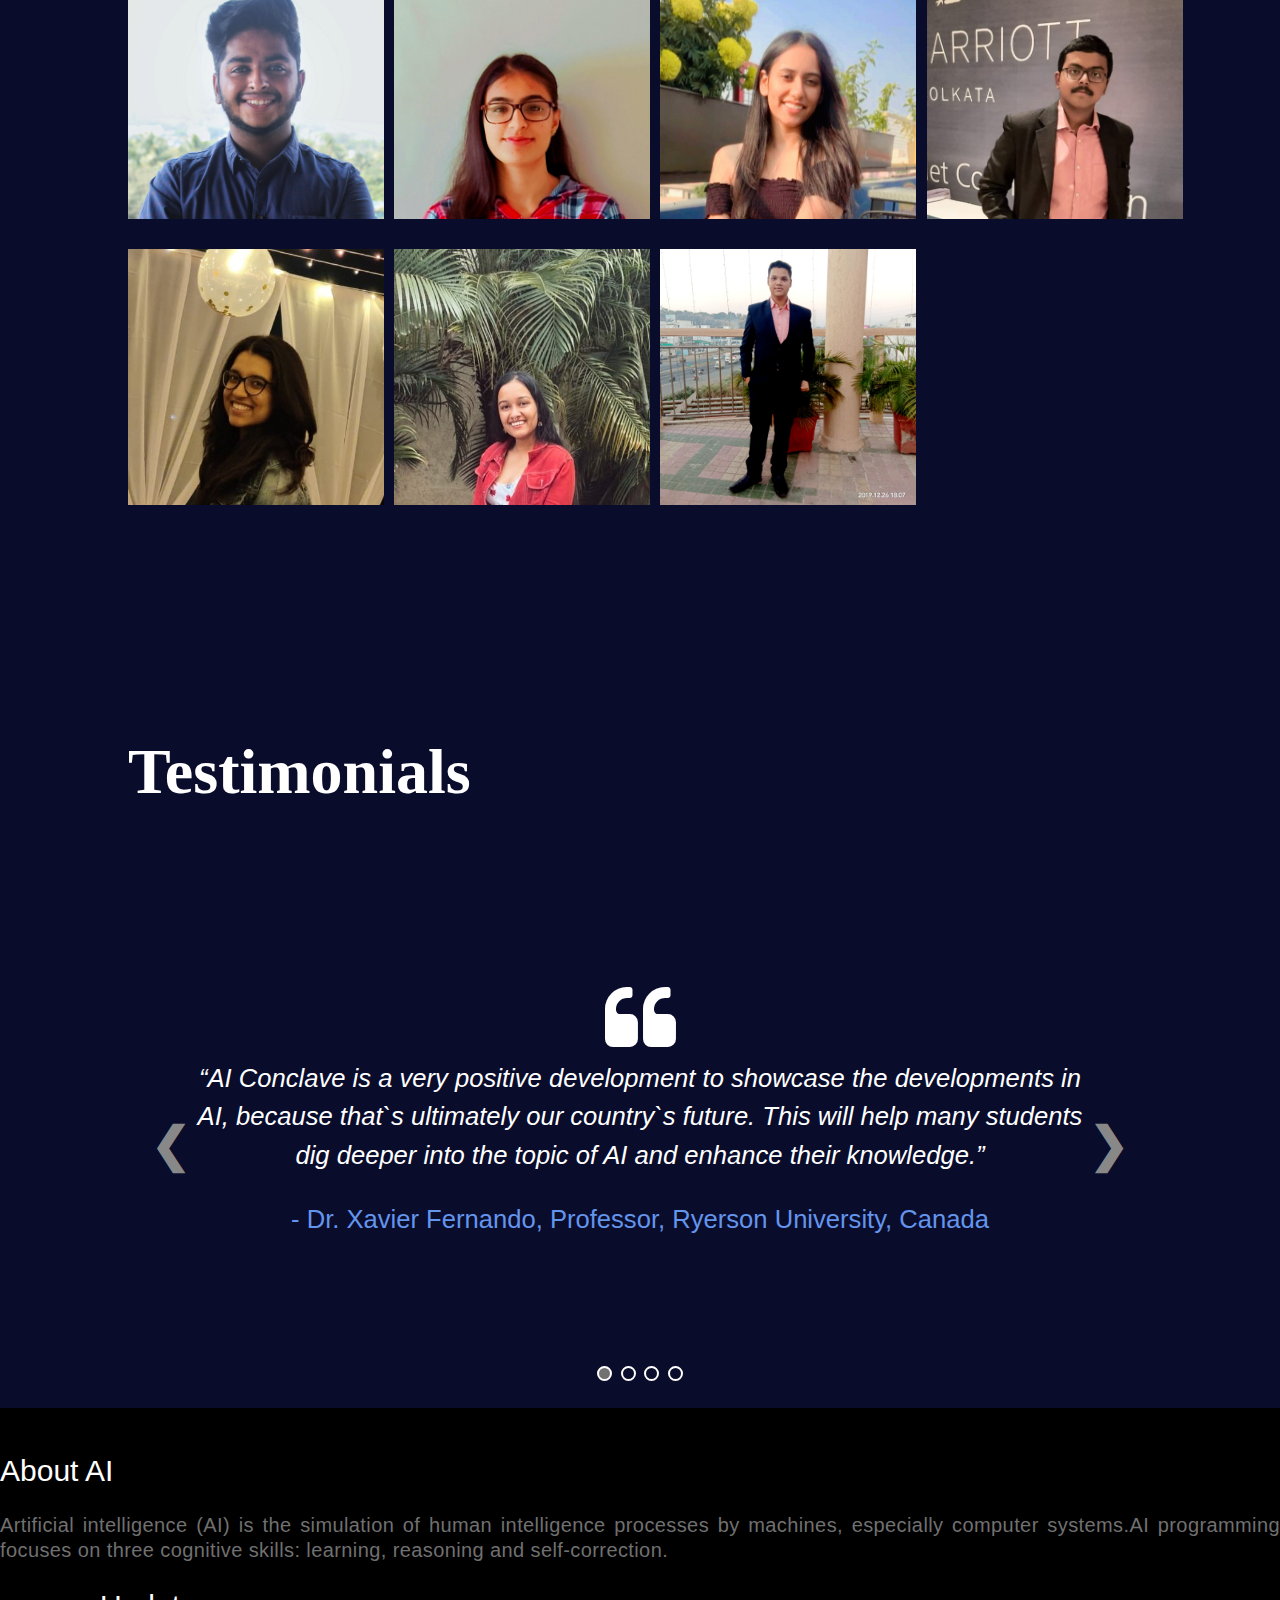
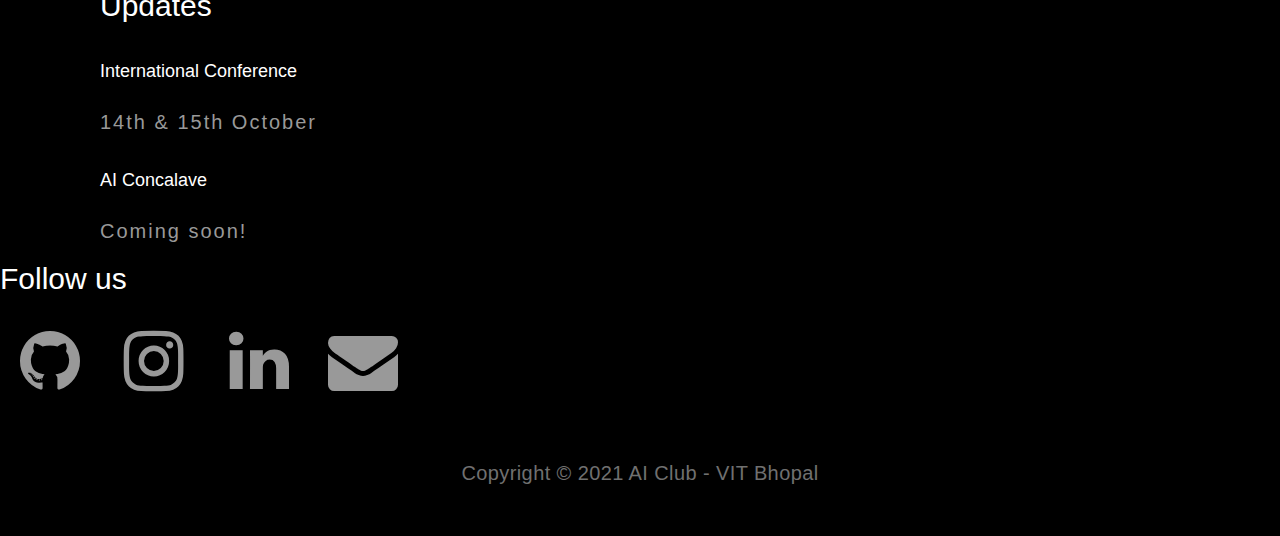
==== commit 0dbc0bb3: "home page update" ====
--- a/index.html
+++ b/index.html
@@ -104,13 +104,15 @@
                 </div>
 
                 <!-- QUICK EVENT SECTION -->
-                <div class="outer">
-                
-                <div class="eventbg">
-                    random
-                    <div class="circle"></div>
-                </div>
-                </div>
+                    <div id="club-apply">
+                        <div id="AI-conclave-name">AI Conclave 2.0
+                            <div id="AI-conclave-year">10-14 July</div>
+                        </div>
+                        <span id="register-button">Register</span>
+                        <div id="yellow-circle"></div>
+                        <div id="Live-Now">Live Now</div>
+                        <div id="skewed"></div>
+                    </div>
 
 
                 <!-- QUICK EVENT SECTION -->
--- a/css/home.css
+++ b/css/home.css
@@ -290,6 +290,80 @@
     padding-top: 2vh;
     padding-right: 15vw;
     /* z-index: -8; */
+}
+
+#club-apply {
+    position: relative;
+    width: 45vw;
+    height: 75px;
+    color: white;
+    background-color: rgb(143, 33, 125);
+    border-radius: 1rem;
+    box-shadow: 2px 2px 3px 3px rgba(0, 0, 0, 0.5);
+    text-shadow: 2px 2px 2px rgba(255, 255, 255, 0.4);
+    padding: 1rem;
+}
+
+#AI-conclave-name {
+    font-size: 20px;
+    font-weight: bolder;
+    letter-spacing: 2px;
+}
+
+#AI-conclave-year {
+    margin-top: 0.5rem;
+    padding-left: 20px;
+}
+
+#register-button {
+    position: relative;
+    float: right;
+    top: -15px;
+    background-color: rgb(255, 196, 0);
+    text-shadow: none;
+    margin-right: 0.5rem;
+    width: 15%;
+    font-size: 1rem;
+    height: 25px;
+    padding: 0.5rem;
+    border-radius: 10% 25% 50% 30%;
+    transform: rotate(-20deg);
+    cursor: pointer;
+    font-weight: bold;
+}
+
+#yellow-circle {
+    position: absolute;
+    top: -5px;
+    left: 45vw;
+    width: 50px;
+    overflow: hidden;
+    background-color: rgb(255, 255, 0);
+    height: 50px;
+    border-radius: 50%;
+}
+
+#Live-Now {
+    position: relative;
+    margin-top: 6px;
+    border-radius: 0% 50% 50% 0%;
+    background-color: rgb(255, 255, 0, 0.8);
+    box-shadow: 1px 1px 2px 2px black;
+    padding: 3px;
+    width: 75px;
+    color: black;
+    left: -15px;
+}
+
+#skewed {
+    position: relative;
+    height: 140%;
+    top: -130%;
+    width: 30px;
+    transform: skew(30deg);
+    background-color: rgb(143, 33, 125, 0.4);
+    left: 50%;
+    box-shadow: 1px 1px 2px 2px rgb(255, 255, 255, 0.4);
 }
 
 .vision {
